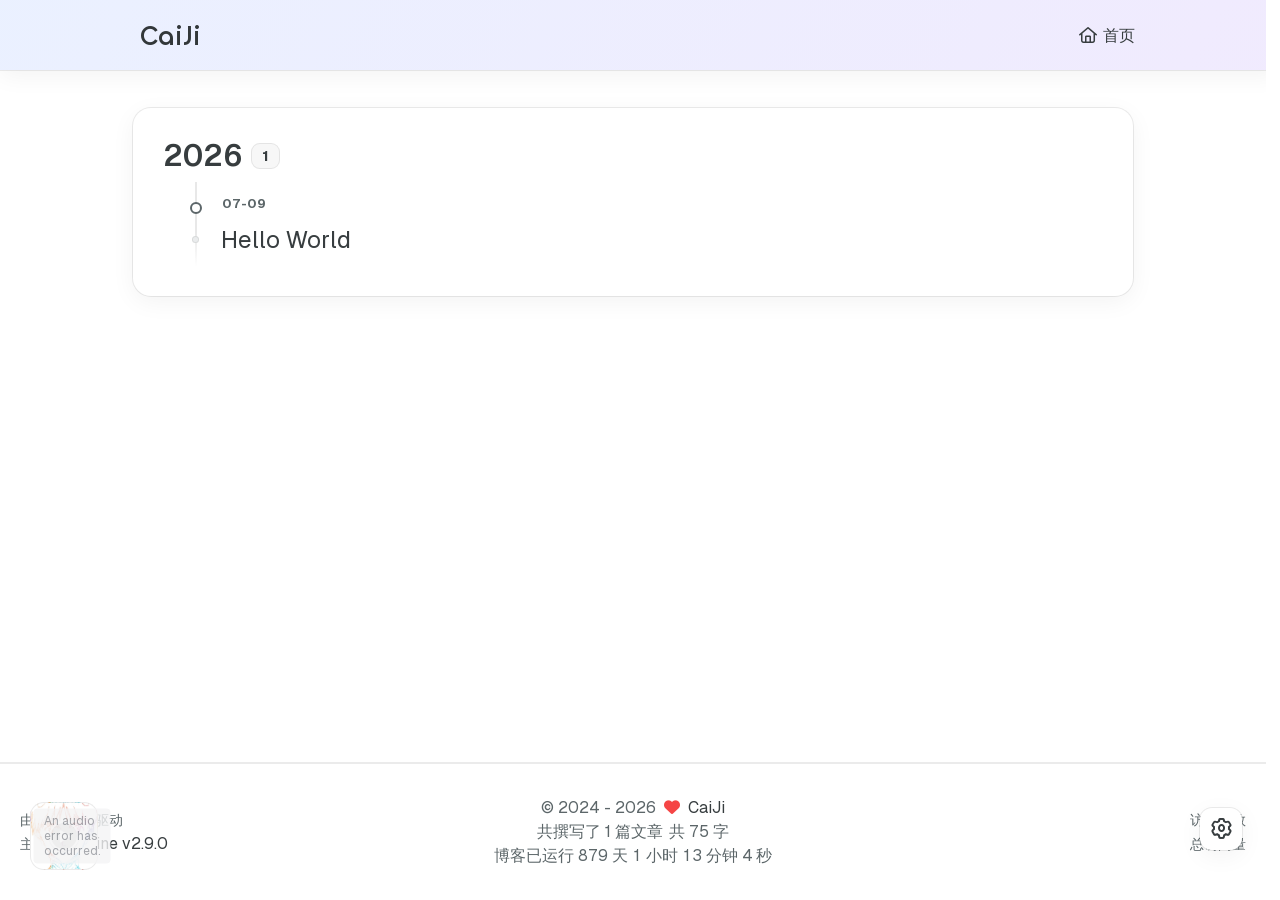
==== archives/index.html @ b753393f "Site updated: 2026-07-09 23:21:46" ====
<!DOCTYPE html>
<html lang="zh-CN">
<head>
    <meta charset="utf-8">
    <meta name="viewport" content="width=device-width, initial-scale=1">
    <meta name="keywords" content="caiji,菜鸡">
    
    
    <meta name="author" content="CaiJi">
    
    <!-- Completely eliminate flash of wrong theme -->
    <script>
        (function() {
            const THEME_KEY = "REDEFINE-THEME-STATUS";
            const DARK = "dark", LIGHT = "light";
            
            // Get preferred theme
            function getTheme() {
                try {
                    const saved = localStorage.getItem(THEME_KEY);
                    if (saved) {
                        const { isDark } = JSON.parse(saved);
                        return isDark ? DARK : LIGHT;
                    }
                } catch (e) {}
                
                return matchMedia("(prefers-color-scheme: dark)").matches ? DARK : LIGHT;
            }
            
            // Apply theme to document
            function applyTheme(theme) {
                const isDark = theme === DARK;
                const root = document.documentElement;
                
                // Set classes for compatibility
                root.classList.add(theme);
                root.classList.remove(isDark ? LIGHT : DARK);
                root.style.colorScheme = theme;
            }
            
            // Initial application
            const theme = getTheme();
            applyTheme(theme);
            
            // Listen for system preference changes
            matchMedia("(prefers-color-scheme: dark)").addEventListener("change", ({ matches }) => {
                // Only update if using system preference (no localStorage entry)
                if (!localStorage.getItem(THEME_KEY)) {
                    applyTheme(matches ? DARK : LIGHT);
                }
            });
            
            // Set body classes ASAP (before DOMContentLoaded)
            (function() {
                const addBodyClass = () => {
                    const b = document.body;
                    if (!b) return false;
                    b.classList.add(theme + "-mode");
                    return true;
                };

                // Try immediately
                if (addBodyClass()) return;

                // Observe until body exists
                const mo = new MutationObserver(() => {
                    if (addBodyClass()) mo.disconnect();
                });
                mo.observe(document.documentElement, { childList: true, subtree: true });
            })();
        })();
    </script>
    
    <!-- preconnect -->
    <link rel="preconnect" href="https://fonts.googleapis.com">
    <link rel="preconnect" href="https://fonts.gstatic.com" crossorigin>

    
    <!--- Seo Part-->
    
    <link rel="canonical" href="http://gtasu.cn/archives/"/>
    <meta name="robots" content="index,follow">
    <meta name="googlebot" content="index,follow">
    <meta name="revisit-after" content="1 days">
    
    
        
        <meta name="description" content="Hexo Theme Redefine, Redefine Your Hexo Journey.">
<meta property="og:type" content="website">
<meta property="og:title" content="CaiJi">
<meta property="og:url" content="http://gtasu.cn/archives/index.html">
<meta property="og:site_name" content="CaiJi">
<meta property="og:description" content="Hexo Theme Redefine, Redefine Your Hexo Journey.">
<meta property="og:locale" content="zh_CN">
<meta property="og:image" content="http://gtasu.cn/images/redefine-og.webp">
<meta property="article:author" content="CaiJi">
<meta property="article:tag" content="caiji,菜鸡">
<meta name="twitter:card" content="summary">
<meta name="twitter:image" content="http://gtasu.cn/images/redefine-og.webp">
    
    
    <!--- Icon Part-->
    <link rel="icon" type="image/png" href="/null" sizes="192x192">
    <link rel="apple-touch-icon" sizes="180x180" href="/null">
    <meta name="theme-color" content="#5B8CFF">
    <link rel="shortcut icon" href="/null">
    <!--- Page Info-->
    
    <title>
        
            归档 | CaiJi
        
    </title>

    
<link rel="stylesheet" href="/fonts/Chillax/chillax.css">


    <!--- Inject Part-->
    

    
<link rel="stylesheet" href="/css/style.css">


    
        
<link rel="stylesheet" href="/css/build/tailwind.css">

    

    
<link rel="stylesheet" href="/fonts/GeistMono/geist-mono.css">

    
<link rel="stylesheet" href="/fonts/Geist/geist.css">

    <!--- Font Part-->
    
    
    
    
    
    
        
<script src="/js/build/libs/anime.min.js"></script>

    

    <script id="hexo-configurations">
    window.config = {"hostname":"gtasu.cn","root":"/","language":"zh-CN","path":"search.json"};
    window.theme = {"articles":{"style":{"font_size":"16px","line_height":1.5,"image_border_radius":"14px","image_alignment":"center","image_caption":false,"link_icon":true,"delete_mask":true,"title_alignment":"left","headings_top_spacing":{"h1":"3.2rem","h2":"2.4rem","h3":"1.9rem","h4":"1.6rem","h5":"1.4rem","h6":"1.3rem"}},"word_count":{"enable":true,"count":true,"min2read":true},"author_label":{"enable":true,"auto":true,"list":["L1","L2","L3"]},"code_block":{"copy":true,"style":"mac","highlight_theme":{"light":"github","dark":"vs2015"},"font":{"enable":false,"family":null,"url":null}},"toc":{"enable":true,"max_depth":3,"number":false,"expand":true,"init_open":true},"copyright":{"enable":true,"default":"cc_by_nc_sa"},"lazyload":true,"pangu_js":false,"recommendation":{"enable":false,"title":"推荐阅读","limit":3,"mobile_limit":2,"placeholder":"/images/wallhaven-wqery6-light.webp","skip_dirs":[]}},"colors":{"primary":"#5B8CFF","secondary":"#8B5CF6","default_mode":"dark"},"global":{"fonts":{"chinese":{"enable":false,"family":null,"url":null},"english":{"enable":false,"family":null,"url":null},"title":{"enable":false,"family":null,"url":null}},"content_max_width":"1000px","sidebar_width":"210px","hover":{"shadow":true,"scale":false},"scroll_progress":{"bar":true,"percentage":true},"website_counter":{"url":"https://cn.vercount.one/js","enable":true,"site_pv":true,"site_uv":true,"post_pv":true},"single_page":true,"preloader":{"enable":true,"custom_message":"Loading the Stars..."},"side_tools":{"gear_rotation":true,"auto_expand":false},"open_graph":{"enable":true,"image":"/images/redefine-og.webp","description":"Hexo Theme Redefine, Redefine Your Hexo Journey."},"google_analytics":{"enable":false,"id":null}},"home_banner":{"enable":true,"style":"fixed","image":{"light":"/images/wallhaven-wqery6-light.webp","dark":"/images/wallhaven-wqery6-dark.webp"},"title":"CaiJi","subtitle":{"text":["梦是现实的延续，现实是梦的终结","Can you give me One Last Kiss?","我的心已被蕾塞夺走,此生或许再无悲喜","Fly me to the moon."],"hitokoto":{"enable":false,"show_author":false,"api":"https://v1.hitokoto.cn"},"typing_speed":100,"backing_speed":80,"starting_delay":500,"backing_delay":1500,"loop":true,"smart_backspace":true},"text_color":{"light":"#fff","dark":"#d1d1b6"},"text_style":{"title_size":"2.8rem","subtitle_size":"1.5rem","line_height":1.2},"custom_font":{"enable":false,"family":null,"url":null},"social_links":{"enable":true,"style":"default","links":[{"icon":"fa-brands fa-github","url":"https://github.com/Asuka53"},{"icon":"fa-brands fa-twitter","url":null},{"icon":"fa-solid fa-at","url":"you@example.com"},{"icon":"fa-brands fa-telegram","url":null},{"icon":"/images/custom-icon.svg","url":null}],"qrs":[{"icon":"fa-brands fa-weixin","qr":null},{"icon":"/images/custom-icon.svg","qr":null}]}},"plugins":{"feed":{"enable":false},"aplayer":{"enable":true,"type":"fixed","audios":[{"name":"One Last Kiss","artist":"宇多田ヒカル","url":"/music/One-Last-Kiss.flac","cover":"/music/cover.webp","lrc":null}]},"mermaid":{"enable":false,"version":"11.4.1","theme":{"light":"default","dark":"dark"}}},"version":"2.9.0","navbar":{"auto_hide":false,"color":{"left":"#5B8CFF","right":"#8B5CF6","transparency":20},"width":{"home":"1200px","pages":"1000px"},"links":{"Home":{"path":"/","icon":"fa-regular fa-house"}},"search":{"enable":false,"preload":true}},"page_templates":{"friends_column":2,"tags_style":"blur","masonry":{"batch_size":12,"initial_batch_size":24}},"home":{"sidebar":{"enable":true,"position":"left","first_item":"menu","announcement":null,"show_on_mobile":true,"links":null},"article_date_format":"auto","excerpt_length":200,"categories":{"enable":true,"limit":3},"tags":{"enable":true,"limit":3}},"footer":{"runtime":true,"icon":"<i class=\"fa-solid fa-heart fa-beat\" style=\"--fa-animation-duration: 0.5s; color: #f54545\"></i>","start":"2024/7/9 22:53:00","statistics":true,"customize":null,"icp":{"enable":false,"number":null,"url":null}},"footerStart":"2024/7/9 22:53:00","mermaid":{"style":{"light":"default","dark":"dark"}}};
    window.lang_ago = {"second":"%s 秒前","minute":"%s 分钟前","hour":"%s 小时前","day":"%s 天前","week":"%s 周前","month":"%s 个月前","year":"%s 年前"};
    window.i18n = {"search":"站内搜索您需要的内容...","toc":"目录","prev":"上一页","next":"下一页","prev_posts":"上一篇","next_posts":"下一篇","page":"第 %d 页","recent_posts":"最新文章","share":"分享","powered_by":"由 %s 驱动","theme":"主题","rss_feed":"RSS Feed","category":"分类","categories":"分类","tag":"标签","tags":"标签","post":"文章","posts":"文章","tagcloud":"标签云","comment":"评论","comments":"评论","top":"置顶","sticky":"置顶","go-back-home":"回到首页","masonry_loading":"照片加载中...","image_viewer":"图片查看器","close":"关闭","exif":{"title":"EXIF","cards":{"camera":"相机","lens":"镜头","exposure":"曝光","other":"其他"},"fields":{"make":"品牌","model":"机型","date_taken":"拍摄时间","lens_model":"镜头","focal_length":"焦距","focus_mode":"对焦模式","shutter":"快门","aperture":"光圈","iso":"感光度","exposure_program":"曝光程序","exposure_compensation":"曝光补偿","metering_mode":"测光模式","flash":"闪光灯","white_balance":"白平衡","latitude":"纬度","longitude":"经度","altitude":"海拔"},"status":{"loading":"加载中...","no_exif":"无 EXIF 信息","library_missing":"EXIF 库未加载","image_source_missing":"图片地址不可用","unavailable":"EXIF 不可用（可能被 CORS 阻止或缺少元数据）","flag_unavailable":"EXIF 不可用"}},"home":"首页","archive":"归档","archives":"归档","about":"关于","links":"链接","link":"链接","friends":"友情链接","friend":"友情链接","timeline":"时间轴","shuoshuo":"说说","bookmarks":"书签","site_uv":"访问人数","site_pv":"总访问量","read_more":"阅读全文","wordcount":"字","min2read":"分钟","changelog":"更新日志","status":"状态","runtime":"博客已运行","days":"天","hours":"小时","minutes":"分钟","seconds":"秒","optimized_by":"并由 Evan 进行优化","rights":"版权所有","site_posts":"共撰写了 %s 篇文章","site_wordcount":"共 %s 字","copyright":{"title":"标题","author":"作者","link":"链接","create_time":"创建于","update_time":"更新于","license_title":"版权声明","license_content":"本文章采用 %s 进行许可。","all_rights_reserved":"版权所有 &#169 %s，禁止转载。","public_domain":"本文为公有领域作品，可自由转载、引用。"},"ago":{"second":"%s 秒前","minute":"%s 分钟前","hour":"%s 小时前","day":"%s 天前","week":"%s 周前","month":"%s 个月前","year":"%s 年前"},"create_time":"创建","update_time":"更新","expired":"这篇文章最后更新于 %s 天前，内容可能已经过时。"};
    window.data = {"masonry":false};
  </script>
    
    <!--- Fontawesome Part-->
    
<link rel="stylesheet" href="/fontawesome/fontawesome.min.css">

    
<link rel="stylesheet" href="/fontawesome/brands.min.css">

    
<link rel="stylesheet" href="/fontawesome/solid.min.css">

    
<link rel="stylesheet" href="/fontawesome/regular.min.css">

    
    
    
    
<meta name="generator" content="Hexo 7.3.0"></head>


<body>
	<div class="progress-bar-container">
	
	<span class="scroll-progress-bar"></span>
	

	
	<span class="pjax-progress-bar"></span>
	<!--        <span class="swup-progress-icon">-->
	<!--            <i class="fa-solid fa-circle-notch fa-spin"></i>-->
	<!--        </span>-->
	
</div>

<style>
    :root {
        --preloader-background-color: #fff;
        --preloader-text-color: #000;
    }

    @media (prefers-color-scheme: dark) {
        :root {
            --preloader-background-color: #202124;
            --preloader-text-color: #fff;
        }
    }

    @media (prefers-color-scheme: light) {
        :root {
            --preloader-background-color: #fff;
            --preloader-text-color: #000;
        }
    }

    @media (max-width: 600px) {
        .ml13 {
            font-size: 2.6rem !important; /* Adjust this value as needed */
        }
    }

    .preloader {
        display: flex;
        flex-direction: column;
        gap: 1rem; /* Tailwind 'gap-4' is 1rem */
        align-items: center;
        justify-content: center;
        position: fixed;
        padding: 12px;
        top: 0;
        right: 0;
        bottom: 0;
        left: 0;
        width: 100vw;
        height: 100vh; /* 'h-screen' is 100% of the viewport height */
        background-color: var(--preloader-background-color);
        z-index: 1100; /* 'z-[1100]' sets the z-index */
        transition: opacity 0.2s ease-in-out;
    }

    .ml13 {
        font-size: 3.2rem;
        /* text-transform: uppercase; */
        color: var(--preloader-text-color);
        letter-spacing: -1px;
        font-weight: 500;
        font-family: 'Chillax-Variable', sans-serif;
        text-align: center;
    }

    .ml13 .word {
        display: inline-flex;
        flex-wrap: wrap;
        white-space: nowrap;
    }

    .ml13 .letter {
        display: inline-block;
        line-height: 1em;
    }
</style>

<div class="preloader">
    <h2 class="ml13">
        Loading the Stars...
    </h2>
    <script>
        var textWrapper = document.querySelector('.ml13');
        // Split text into words
        var words = textWrapper.textContent.trim().split(' ');

        // Clear the existing content
        textWrapper.innerHTML = '';

        // Wrap each word and its letters in spans
        words.forEach(function(word) {
            var wordSpan = document.createElement('span');
            wordSpan.classList.add('word');
            wordSpan.innerHTML = word.replace(/\S/g, "<span class='letter'>$&</span>");
            textWrapper.appendChild(wordSpan);
            textWrapper.appendChild(document.createTextNode(' ')); // Add space between words
        });

        var animation = anime.timeline({ loop: true })
            .add({
                targets: '.ml13 .letter',
                translateY: [20, 0],
                translateZ: 0,
                opacity: [0, 1],
                filter: ['blur(5px)', 'blur(0px)'],
                easing: "easeOutExpo",
                duration: 1200,
                delay: (el, i) => 300 + 20 * i,
            })
            .add({
                targets: '.ml13 .letter',
                translateY: [0, -20],
                opacity: [1, 0],
                filter: ['blur(0px)', 'blur(5px)'],
                easing: "easeInExpo",
                duration: 1000,
                delay: (el, i) => 15 * i,
                complete: function() {
                    hidePreloader();
                }
            }, '-=700');


        let themeStatus = JSON.parse(localStorage.getItem('REDEFINE-THEME-STATUS'))?.isDark;

        // If the theme status is not found in local storage, check the preferred color scheme
        if (themeStatus === undefined || themeStatus === null) {
            if (window.matchMedia && window.matchMedia('(prefers-color-scheme: dark)').matches) {
                themeStatus = 'dark';
            } else {
                themeStatus = 'light';
            }
        }

        // Now you can use the themeStatus variable in your code
        if (themeStatus) {
            document.documentElement.style.setProperty('--preloader-background-color', '#202124');
            document.documentElement.style.setProperty('--preloader-text-color', '#fff');
        } else {
            document.documentElement.style.setProperty('--preloader-background-color', '#fff');
            document.documentElement.style.setProperty('--preloader-text-color', '#000');
        }

        window.addEventListener('load', function () {
            setTimeout(hidePreloader, 5000); // Call hidePreloader after 5000 milliseconds if not already called by animation
        });

        function hidePreloader() {
            var preloader = document.querySelector('.preloader');
            preloader.style.opacity = '0';
            setTimeout(function () {
                preloader.style.display = 'none';
            }, 200);
        }
    </script>
</div>

<main class="page-container" id="swup">

	

	<div class="main-content-container flex flex-col justify-between min-h-dvh">
		<div class="main-content-header">
			<header class="navbar-container px-6 md:px-12">
    <div class="navbar-content transition-navbar ">
        <div class="left">
            
            <a class="logo-title" href="/">
                
                CaiJi
                
            </a>
        </div>

        <div class="right">
            <!-- PC -->
            <div class="desktop">
                <ul class="navbar-list">
                    
                        
                            

                            <li class="navbar-item">
                                <!-- Menu -->
                                <a class=""
                                   href="/"
                                        >
                                    <i class="fa-regular fa-house fa-fw"></i>
                                    首页
                                    
                                </a>

                                <!-- Submenu -->
                                
                            </li>
                    
                    
                </ul>
            </div>
            <!-- Mobile -->
            <div class="mobile">
                
                <div class="icon-item navbar-bar">
                    <div class="navbar-bar-middle"></div>
                </div>
            </div>
        </div>
    </div>

    <!-- Mobile sheet -->
    <div class="navbar-drawer h-dvh w-full absolute top-0 left-0 bg-background-color flex flex-col justify-between">
        <ul class="drawer-navbar-list flex flex-col px-4 justify-center items-start">
            
                
                    

                    <li class="drawer-navbar-item text-base my-1.5 flex flex-col w-full">
                        
                        <a class="py-1.5 px-2 flex flex-row items-center justify-between gap-1 hover:!text-primary active:!text-primary text-2xl font-semibold group border-b border-border-color hover:border-primary w-full "
                           href="/"
                        >
                            <span>
                                首页
                            </span>
                            
                                <i class="fa-regular fa-house fa-sm fa-fw"></i>
                            
                        </a>
                        

                        
                    </li>
            

            
            
        </ul>

        <div class="statistics flex justify-around my-2.5">
    <a class="item tag-count-item flex flex-col justify-center items-center w-20" href="/tags">
        <div class="number text-2xl sm:text-xl text-second-text-color font-semibold">0</div>
        <div class="label text-third-text-color text-sm">标签</div>
    </a>
    <a class="item tag-count-item flex flex-col justify-center items-center w-20" href="/categories">
        <div class="number text-2xl sm:text-xl text-second-text-color font-semibold">0</div>
        <div class="label text-third-text-color text-sm">分类</div>
    </a>
    <a class="item tag-count-item flex flex-col justify-center items-center w-20" href="/archives">
        <div class="number text-2xl sm:text-xl text-second-text-color font-semibold">1</div>
        <div class="label text-third-text-color text-sm">文章</div>
    </a>
</div>
    </div>

    <div class="window-mask"></div>

</header>


		</div>

		<div class="main-content-body transition-fade-up">
			

			<div class="main-content">
				<div class="archive-container shadow-none hover:shadow-none sm:shadow-redefine sm:hover:shadow-redefine-hover">
	
<div class="archive-list-container">
    
        <section class="archive-item mb-spacing-unit last:mb-0">
            <div class="archive-item-header flex flex-row items-center mb-2">
                <span class="archive-year font-semibold text-3xl mr-2">2026</span>
                <span class="archive-year-post-count text-xs md:text-sm font-bold rounded-small bg-third-background-color py-[2px] px-[10px] border border-border-color">1</span>
            </div>
            
            <ul class="article-list pl-0 md:pl-8 text-lg leading-[1.5]">
                
                    
                    
                         <!-- Close the previous LI if not the first item -->
                        <li class="article-item space-y-2 px-6 pt-10 pb-2 text-xl relative border-l-2 border-border-color" date-is='07-09'>
                    
                    <a href="/2026/07/09/hello-world/" class="block w-fit">
                        <span class="article-title my-0.5 text-2xl">Hello World</span>
                    </a>
                    
                
                </li> <!-- Ensure the last item is properly closed -->
            </ul>
        </section>
    
</div>
</div>
			</div>

			
		</div>

		<div class="main-content-footer">
			<footer class="footer mt-5 py-5 h-auto text-base text-third-text-color relative border-t-2 border-t-border-color">
    <div class="info-container py-3 text-center">
        
        <div class="text-center">
            &copy;
            
              <span>2024</span>
              -
            
            2026&nbsp;&nbsp;<i class="fa-solid fa-heart fa-beat" style="--fa-animation-duration: 0.5s; color: #f54545"></i>&nbsp;&nbsp;<a href="/">CaiJi</a>
            
                
                <p class="post-count space-x-0.5">
                    <span>
                        共撰写了 1 篇文章
                    </span>
                    
                        <span>
                            共 75 字
                        </span>
                    
                </p>
            
        </div>
        
            <script data-swup-reload-script src="https://cn.vercount.one/js"></script>
            <div class="relative text-center lg:absolute lg:right-[20px] lg:top-1/2 lg:-translate-y-1/2 lg:text-right">
                
                    <span id="busuanzi_container_site_uv" class="lg:!block">
                        <span class="text-sm">访问人数</span>
                        <span id="busuanzi_value_site_uv"></span>
                    </span>
                
                
                    <span id="busuanzi_container_site_pv" class="lg:!block">
                        <span class="text-sm">总访问量</span>
                        <span id="busuanzi_value_site_pv"></span>
                    </span>
                
            </div>
        
        <div class="relative text-center lg:absolute lg:left-[20px] lg:top-1/2 lg:-translate-y-1/2 lg:text-left">
            <span class="lg:block text-sm">由 <?xml version="1.0" encoding="utf-8"?><!DOCTYPE svg PUBLIC "-//W3C//DTD SVG 1.1//EN" "http://www.w3.org/Graphics/SVG/1.1/DTD/svg11.dtd"><svg class="relative top-[2px] inline-block align-baseline" version="1.1" id="圖層_1" xmlns="http://www.w3.org/2000/svg" xmlns:xlink="http://www.w3.org/1999/xlink" x="0px" y="0px" width="1rem" height="1rem" viewBox="0 0 512 512" enable-background="new 0 0 512 512" xml:space="preserve"><path fill="#0E83CD" d="M256.4,25.8l-200,115.5L56,371.5l199.6,114.7l200-115.5l0.4-230.2L256.4,25.8z M349,354.6l-18.4,10.7l-18.6-11V275H200v79.6l-18.4,10.7l-18.6-11v-197l18.5-10.6l18.5,10.8V237h112v-79.6l18.5-10.6l18.5,10.8V354.6z"/></svg><a target="_blank" class="text-base" href="https://hexo.io">Hexo</a> 驱动</span>
            <span class="text-sm lg:block">主题&nbsp;<a class="text-base" target="_blank" href="https://github.com/EvanNotFound/hexo-theme-redefine">Redefine v2.9.0</a></span>
        </div>
        
        
            <div>
                博客已运行 <span class="odometer" id="runtime_days" ></span> 天 <span class="odometer" id="runtime_hours"></span> 小时 <span class="odometer" id="runtime_minutes"></span> 分钟 <span class="odometer" id="runtime_seconds"></span> 秒
            </div>
        
        
            <script data-swup-reload-script>
                try {
                    function odometer_init() {
                    const elements = document.querySelectorAll('.odometer');
                    elements.forEach(el => {
                        new Odometer({
                            el,
                            format: '( ddd).dd',
                            duration: 200
                        });
                    });
                    }
                    odometer_init();
                } catch (error) {}
            </script>
        
        
        
    </div>  
</footer>
		</div>
	</div>

	

	<div class="right-side-tools-container">
		<div class="side-tools-container">
	<ul class="hidden-tools-list">
		<li class="right-bottom-tools tool-font-adjust-plus flex justify-center items-center">
			<i class="fa-regular fa-magnifying-glass-plus"></i>
		</li>

		<li class="right-bottom-tools tool-font-adjust-minus flex justify-center items-center">
			<i class="fa-regular fa-magnifying-glass-minus"></i>
		</li>

		<li class="right-bottom-tools tool-dark-light-toggle flex justify-center items-center">
			<i class="fa-regular fa-moon"></i>
		</li>

		<!-- rss -->
		

		

		<li class="right-bottom-tools tool-scroll-to-bottom flex justify-center items-center">
			<i class="fa-regular fa-arrow-down"></i>
		</li>
	</ul>

	<ul class="visible-tools-list">
		<li class="right-bottom-tools toggle-tools-list flex justify-center items-center">
			<i class="fa-regular fa-cog fa-spin"></i>
		</li>
		
		<li class="right-bottom-tools tool-scroll-to-top flex justify-center items-center">
			<i class="arrow-up fas fa-arrow-up"></i>
			<span class="percent"></span>
		</li>
		
		
	</ul>
</div>
	</div>

	<div class="image-viewer-container" role="dialog" aria-modal="true" aria-label="图片查看器">
	<button class="image-viewer-close" type="button" aria-label="关闭">
		<i class="fa-solid fa-xmark"></i>
	</button>
	<button class="image-viewer-prev" type="button" aria-label="上一页">
		<i class="fa-solid fa-chevron-left"></i>
	</button>
	<div class="image-viewer-frame">
		<img src="" alt="">
	</div>
	<div class="image-viewer-exif-panel hidden absolute left-1/2 bottom-20 -translate-x-1/2 w-[min(92vw,420px)] max-h-[60vh] overflow-hidden rounded-2xl bg-background-color-transparent-80 p-4 text-left shadow-redefine-flat backdrop-blur-md" role="dialog" aria-label="EXIF" aria-hidden="true">
		<div class="flex items-center justify-between mb-3">
			<span class="text-sm font-semibold text-first-text-color">EXIF</span>
			<button class="image-viewer-exif-close flex h-8 w-8 items-center justify-center rounded-full bg-background-color-transparent-80 text-first-text-color transition hover:bg-background-color-transparent-40" type="button" aria-label="关闭">
				<i class="fa-solid fa-xmark text-[0.65rem]"></i>
			</button>
		</div>
		<div class="image-viewer-exif-cards grid grid-cols-1 sm:grid-cols-2 gap-3 max-h-[50vh] overflow-y-auto pr-1 scrollbar-hide"></div>
		<template class="image-viewer-exif-card-template">
			<div class="rounded-lg bg-background-color-transparent-40 px-3 py-2">
				<div class="image-viewer-exif-card-header flex items-center gap-2 mb-1">
					<i class="image-viewer-exif-card-icon fa-solid fa-circle-info text-xs text-third-text-color"></i>
					<div class="image-viewer-exif-card-title text-xs font-semibold text-first-text-color"></div>
				</div>
				<div class="image-viewer-exif-card-items flex flex-col gap-1"></div>
			</div>
		</template>
	</div>
	<button class="image-viewer-exif-toggle flex items-center gap-2 hidden absolute left-1/2 bottom-6 -translate-x-1/2 rounded-full border border-border-color bg-background-color-transparent-80 px-4 py-2 text-first-text-color backdrop-blur-md transition hover:bg-background-color-transparent-40" type="button" aria-label="EXIF" aria-expanded="false">
		<i class="fa-solid fa-circle-info text-xs"></i>
		<span class="text-xs font-semibold uppercase tracking-wider">EXIF</span>
	</button>
	<button class="image-viewer-next" type="button" aria-label="下一页">
		<i class="fa-solid fa-chevron-right"></i>
	</button>
</div>


	

</main>



<script src="/js/build/libs/Swup.min.js"></script>

<script src="/js/build/libs/SwupSlideTheme.min.js"></script>

<script src="/js/build/libs/SwupScriptsPlugin.min.js"></script>

<script src="/js/build/libs/SwupProgressPlugin.min.js"></script>

<script src="/js/build/libs/SwupScrollPlugin.min.js"></script>

<script src="/js/build/libs/SwupPreloadPlugin.min.js"></script>

<script>
    window.swup = new Swup({
        plugins: [
            new SwupScriptsPlugin({
                optin: true,
            }),
            new SwupProgressPlugin(),
            new SwupScrollPlugin({
                offset: 80,
            }),
            new SwupSlideTheme({
                mainElement: ".main-content-body",
            }),
            new SwupPreloadPlugin(),
        ],
        containers: ["#swup"],
    });

    window.dispatchEvent(
        new CustomEvent("redefine:swup:ready", {
            detail: {
                swup: window.swup,
            },
        }),
    );
</script>



	
<script src="/js/build/main.js" type="module"></script>



    
<script src="/js/build/libs/odometer.min.js"></script>

    
<link rel="stylesheet" href="/assets/odometer-theme-minimal.css">







  
<script src="/js/build/libs/Typed.min.js"></script>










<script src="/js/build/libs/moment-with-locales.min.js" data-swup-reload-script=""></script>



	
	<div id="aplayer"></div>

<script src="/js/build/libs/APlayer.min.js"></script>


<script src="/js/build/plugins/aplayer.js"></script>


	
</body>

</html>
---- fonts/Chillax/chillax.css ----
/**
 * @license
 *
 * Font Family: Chillax
 * Designed by: Manushi Parikh
 * URL: https://www.fontshare.com/fonts/chillax
 * © 2023 Indian Type Foundry
 *
 * Font Style:
 * Chillax Variable(Variable font)
 *
*/


/**
* This is a variable font
* You can controll variable axes as shown below:
* font-variation-settings: 'wght' 700.0;
*
* available axes:

* 'wght' (range from 200.0 to 700.0)

*/

@font-face {
    font-family: 'Chillax-Variable';
    src:local('Chillax-Variable'),
        local('ChillaxVariable'),
        local('Chillax Variable'),
        local('Chillax'),
        url('Chillax-Variable.woff2') format('woff2'),
        url('Chillax-Variable.woff') format('woff'),
        url('Chillax-Variable.ttf') format('truetype');
    font-weight: 200 700;
    font-display: swap;
    font-style: normal;
}
---- css/style.css ----
.title-hover-animation {
  display: inline-block;
  position: relative;
  border-bottom: none;
  line-height: 1.3;
  vertical-align: top;
  color: var(--second-text-color);
}
.title-hover-animation::before {
  content: '';
  position: absolute;
  width: 100%;
  height: 2px;
  bottom: -4px;
  left: 0;
  background-color: var(--second-text-color);
  visibility: hidden;
  transform: scaleX(0);
  transition-property: color, background, box-shadow, border-color, visibility, transform;
  transition-delay: 0s, 0s, 0s, 0s, 0s, 0s;
  transition-duration: 0.2s, 0.2s, 0.2s, 0.2s, 0.2s, 0.2s;
  transition-timing-function: ease, ease, ease, ease, ease-in-out, ease-in-out;
}
@-moz-keyframes fade-in-down {
  0% {
    opacity: 0;
    transform: translateY(-50px);
  }
  100% {
    opacity: 1;
    transform: translateY(0);
  }
}
@-webkit-keyframes fade-in-down {
  0% {
    opacity: 0;
    transform: translateY(-50px);
  }
  100% {
    opacity: 1;
    transform: translateY(0);
  }
}
@-o-keyframes fade-in-down {
  0% {
    opacity: 0;
    transform: translateY(-50px);
  }
  100% {
    opacity: 1;
    transform: translateY(0);
  }
}
@keyframes fade-in-down {
  0% {
    opacity: 0;
    transform: translateY(-50px);
  }
  100% {
    opacity: 1;
    transform: translateY(0);
  }
}
@-moz-keyframes icon-animate {
  0%, 100% {
    transform: scale(1);
  }
  10%, 30% {
    transform: scale(0.88);
  }
  20%, 40%, 60%, 80% {
    transform: scale(1.08);
  }
  50%, 70% {
    transform: scale(1.08);
  }
}
@-webkit-keyframes icon-animate {
  0%, 100% {
    transform: scale(1);
  }
  10%, 30% {
    transform: scale(0.88);
  }
  20%, 40%, 60%, 80% {
    transform: scale(1.08);
  }
  50%, 70% {
    transform: scale(1.08);
  }
}
@-o-keyframes icon-animate {
  0%, 100% {
    transform: scale(1);
  }
  10%, 30% {
    transform: scale(0.88);
  }
  20%, 40%, 60%, 80% {
    transform: scale(1.08);
  }
  50%, 70% {
    transform: scale(1.08);
  }
}
@keyframes icon-animate {
  0%, 100% {
    transform: scale(1);
  }
  10%, 30% {
    transform: scale(0.88);
  }
  20%, 40%, 60%, 80% {
    transform: scale(1.08);
  }
  50%, 70% {
    transform: scale(1.08);
  }
}
:root {
  --background-color: #202124;
  --background-color-transparent: rgba(32,33,36,0.4);
  --background-color-transparent-15: rgba(32,33,36,0.15);
  --background-color-transparent-40: rgba(32,33,36,0.4);
  --background-color-transparent-80: rgba(32,33,36,0.8);
  --second-background-color: #242529;
  --third-background-color: #292b2f;
  --third-background-color-transparent: rgba(32,33,36,0.6);
  --primary-color: #5b8cff;
  --first-text-color: #d2d2d7;
  --second-text-color: #cbcbd1;
  --third-text-color: #9595a2;
  --fourth-text-color: #36363e;
  --default-text-color: #bebec6;
  --invert-text-color: #373d3f;
  --border-color: rgba(255,255,255,0.08);
  --selection-color: #6b98ff;
  --shadow-color-1: rgba(255,255,255,0.08);
  --shadow-color-2: rgba(255,255,255,0.05);
  --shadow-hover-color: rgba(69,69,69,0.28);
  --scrollbar-color: #898989;
  --scrollbar-color-hover: #a1a1a1;
  --scroll-bar-bg-color: #2a2c30;
  --link-color: #c5c5cc;
  --copyright-info-color: #a30029;
  --avatar-background-color: #005cb8;
  --pjax-progress-bar-color: linear-gradient(45deg, #ea404a, #ea722f, #e9a71f, #67e559, #18ecec, #1b85f1, #ee1dee);
  --archive-timeline-last-child-color: linear-gradient(to bottom, #323232 60%, rgba(255,255,255,0) 100%) 1 100%;
  --note-blue-title-bg: #1e3e46;
  --note-red-title-bg: #4e1e1e;
  --note-cyan-title-bg: #1e4e4e;
  --note-green-title-bg: #1e4e1e;
  --note-yellow-title-bg: #4e4e1e;
  --note-gray-title-bg: #4e4e4e;
  --note-type-title-bg: #4e3a1e;
  --note-black-title-bg: #1e1e1e;
  --note-purple-title-bg: #4e1e4e;
  --home-banner-text-color: #d1d1b6;
  --home-banner-icons-container-border-color: rgba(197,197,197,0.35);
  --home-banner-icons-container-background-color: rgba(197,197,197,0.3);
  --redefine-box-shadow: var(--shadow-color-2) 0px 6px 24px 0px, var(--shadow-color-1) 0px 0px 0px 1px;
  --redefine-box-shadow-hover: var(--shadow-color-2) 0px 6px 24px 0px, var(--shadow-color-1) 0px 0px 0px 1px, var(--shadow-color-1) 0px 0px 0px 1px inset;
  --redefine-box-shadow-flat: var(--shadow-color-2) 0px 1px 4px 0px, var(--shadow-color-1) 0px 0px 0px 1px;
  --redefine-box-shadow-flat-hover: var(--shadow-color-2) 0px 1px 4px 0px, var(--shadow-color-1) 0px 0px 0px 1px, var(--shadow-color-1) 0px 0px 0px 1px inset;
  --mermaid-theme: $dark-mermaid-theme;
}
.light {
  --background-color: #fff;
  --background-color-transparent: rgba(255,255,255,0.6);
  --background-color-transparent-15: rgba(255,255,255,0.15);
  --background-color-transparent-40: rgba(255,255,255,0.4);
  --background-color-transparent-80: rgba(255,255,255,0.8);
  --second-background-color: #fafafa;
  --third-background-color: #f7f7f7;
  --third-background-color-transparent: rgba(241,241,241,0.6);
  --primary-color: #5b8cff;
  --first-text-color: #323739;
  --second-text-color: #343a3c;
  --third-text-color: #5c6669;
  --fourth-text-color: #eaeced;
  --default-text-color: #373d3f;
  --invert-text-color: #bebec6;
  --border-color: rgba(0,0,0,0.08);
  --selection-color: #6b98ff;
  --shadow-color-1: rgba(0,0,0,0.08);
  --shadow-color-2: rgba(0,0,0,0.05);
  --shadow-hover-color: rgba(0,0,0,0.28);
  --scrollbar-color: #c1c1c1;
  --scrollbar-color-hover: #a1a1a1;
  --scroll-bar-bg-color: #fafafa;
  --link-color: #323739;
  --copyright-info-color: #c03;
  --avatar-background-color: #06c;
  --pjax-progress-bar-color: linear-gradient(45deg, #f10006, #ef5b00, #e59c01, #19ca05, #00cab5, #0264c8, #c303c3);
  --archive-timeline-last-child-color: linear-gradient(to bottom, #e8e8e8 60%, rgba(0,0,0,0) 100%) 1 100%;
  --note-blue-title-bg: #d6f7fb;
  --note-red-title-bg: #fde9e9;
  --note-cyan-title-bg: #e9fdf9;
  --note-green-title-bg: #e9fde9;
  --note-yellow-title-bg: #fdf9e9;
  --note-gray-title-bg: #f9f9f9;
  --note-type-title-bg: #fdf3e9;
  --note-black-title-bg: #e9e9e9;
  --note-purple-title-bg: #f9e9fd;
  --home-banner-text-color: #fff;
  --home-banner-icons-container-border-color: rgba(255,255,255,0.35);
  --home-banner-icons-container-background-color: rgba(255,255,255,0.3);
  --redefine-box-shadow: var(--shadow-color-2) 0px 6px 24px 0px, var(--shadow-color-1) 0px 0px 0px 1px;
  --redefine-box-shadow-hover: var(--shadow-color-2) 0px 6px 24px 0px, var(--shadow-color-1) 0px 0px 0px 1px, var(--shadow-color-1) 0px 0px 0px 1px inset;
  --redefine-box-shadow-flat: var(--shadow-color-2) 0px 1px 4px 0px, var(--shadow-color-1) 0px 0px 0px 1px;
  --redefine-box-shadow-flat-hover: var(--shadow-color-2) 0px 1px 4px 0px, var(--shadow-color-1) 0px 0px 0px 1px, var(--shadow-color-1) 0px 0px 0px 1px inset;
  --mermaid-theme: $mermaid-theme;
}
.dark {
  --background-color: #202124;
  --background-color-transparent: rgba(32,33,36,0.4);
  --background-color-transparent-15: rgba(32,33,36,0.15);
  --background-color-transparent-40: rgba(32,33,36,0.4);
  --background-color-transparent-80: rgba(32,33,36,0.8);
  --second-background-color: #242529;
  --third-background-color: #292b2f;
  --third-background-color-transparent: rgba(32,33,36,0.6);
  --primary-color: #5b8cff;
  --first-text-color: #d2d2d7;
  --second-text-color: #cbcbd1;
  --third-text-color: #9595a2;
  --fourth-text-color: #36363e;
  --default-text-color: #bebec6;
  --invert-text-color: #373d3f;
  --border-color: rgba(255,255,255,0.08);
  --selection-color: #6b98ff;
  --shadow-color-1: rgba(255,255,255,0.08);
  --shadow-color-2: rgba(255,255,255,0.05);
  --shadow-hover-color: rgba(69,69,69,0.28);
  --scrollbar-color: #898989;
  --scrollbar-color-hover: #a1a1a1;
  --scroll-bar-bg-color: #2a2c30;
  --link-color: #c5c5cc;
  --copyright-info-color: #a30029;
  --avatar-background-color: #005cb8;
  --pjax-progress-bar-color: linear-gradient(45deg, #ea404a, #ea722f, #e9a71f, #67e559, #18ecec, #1b85f1, #ee1dee);
  --archive-timeline-last-child-color: linear-gradient(to bottom, #323232 60%, rgba(255,255,255,0) 100%) 1 100%;
  --note-blue-title-bg: #1e3e46;
  --note-red-title-bg: #4e1e1e;
  --note-cyan-title-bg: #1e4e4e;
  --note-green-title-bg: #1e4e1e;
  --note-yellow-title-bg: #4e4e1e;
  --note-gray-title-bg: #4e4e4e;
  --note-type-title-bg: #4e3a1e;
  --note-black-title-bg: #1e1e1e;
  --note-purple-title-bg: #4e1e4e;
  --home-banner-text-color: #d1d1b6;
  --home-banner-icons-container-border-color: rgba(197,197,197,0.35);
  --home-banner-icons-container-background-color: rgba(197,197,197,0.3);
  --redefine-box-shadow: var(--shadow-color-2) 0px 6px 24px 0px, var(--shadow-color-1) 0px 0px 0px 1px;
  --redefine-box-shadow-hover: var(--shadow-color-2) 0px 6px 24px 0px, var(--shadow-color-1) 0px 0px 0px 1px, var(--shadow-color-1) 0px 0px 0px 1px inset;
  --redefine-box-shadow-flat: var(--shadow-color-2) 0px 1px 4px 0px, var(--shadow-color-1) 0px 0px 0px 1px;
  --redefine-box-shadow-flat-hover: var(--shadow-color-2) 0px 1px 4px 0px, var(--shadow-color-1) 0px 0px 0px 1px, var(--shadow-color-1) 0px 0px 0px 1px inset;
  --mermaid-theme: $dark-mermaid-theme;
}
.redefine-box-shadow {
  box-shadow: var(--redefine-box-shadow);
}
.redefine-box-shadow-flat {
  box-shadow: var(--redefine-box-shadow-flat);
}
@media (min-width: 640px) {
  .redefine-box-shadow:hover {
    box-shadow: var(--redefine-box-shadow-hover);
  }
  .redefine-box-shadow-flat:hover {
    box-shadow: var(--redefine-box-shadow);
  }
}
.ellipsis {
  overflow: hidden;
  text-overflow: ellipsis;
  white-space: nowrap;
  width: 100%;
}
* {
  transition-property: color, background, box-shadow, border-color;
  transition-delay: 0s, 0s, 0s, 0s;
  transition-duration: 0.2s, 0.2s, 0.2s, 0.2s;
  transition-timing-function: ease, ease, ease, ease;
}
html,
body {
  position: relative;
  width: 100%;
  height: 100%;
  margin: 0;
  padding: 0;
  color: var(--default-text-color);
  background: var(--background-color);
  font-family: Geist Variable, Noto Sans SC, -apple-system, system-ui, Segoe UI, Roboto, Ubuntu, Cantarell, Noto Sans, sans-serif, BlinkMacSystemFont, Helvetica Neue, PingFang SC, Hiragino Sans GB, Microsoft YaHei, Arial;
  font-weight: 400;
  font-size: 16px;
  line-height: 1.5;
  scrollbar-gutter: stable;
  --navbar-height: 70px;
}
html::-webkit-scrollbar,
body::-webkit-scrollbar {
  width: 14px;
  height: 8px;
  transition: all 0.2s ease;
  display: block;
}
html::-webkit-scrollbar-thumb,
body::-webkit-scrollbar-thumb {
  background: var(--scrollbar-color);
  border-radius: 18px;
  background-clip: content-box;
  border: 3px solid transparent;
}
html::-webkit-scrollbar-track,
body::-webkit-scrollbar-track {
  background-color: var(--scroll-bar-bg-color);
  border: 1px solid var(--shadow-color-1);
}
html::-webkit-scrollbar-thumb:hover,
body::-webkit-scrollbar-thumb:hover {
  background: var(--scrollbar-color-hover);
  border-radius: 18px;
  background-clip: content-box;
  border: 3px solid transparent;
}
@media (max-width: 768px) {
  html,
  body {
    font-size: 15.36px;
    line-height: 1.44;
  }
}
@media (max-width: 640px) {
  html,
  body {
    font-size: 14.4px;
    line-height: 1.35;
  }
}
html .navbar-shrink,
body .navbar-shrink {
  --navbar-height: 50.4px;
}
::selection {
  background: var(--selection-color);
  color: #fff;
}
img[lazyload] {
  padding: 10px;
  margin: 20px auto !important;
  cursor: not-allowed;
  pointer-events: none;
}
.btn {
  display: inline-block;
  position: relative;
  text-align: center;
  cursor: pointer;
  white-space: nowrap;
  padding: 8px 16px;
  background-color: var(--second-background-color) !important;
  border-radius: 14px !important;
  padding: 12px 16px !important;
  text-decoration: none !important;
  padding: 0;
  border-radius: 18px;
  box-sizing: border-box;
  background: var(--background-color);
  margin-bottom: 1rem;
  box-shadow: var(--redefine-box-shadow);
  box-shadow: var(--redefine-box-shadow-flat) !important;
  user-select: none;
  -moz-user-select: none;
  -webkit-user-select: none;
  -ms-user-select: none;
  box-shadow: var(--redefine-box-shadow);
  transition-property: color, background, box-shadow, border-color, transform;
  transition-delay: 0s, 0s, 0s, 0s, 0s;
  transition-duration: 0.2s, 0.2s, 0.2s, 0.2s, 0.2s;
  transition-timing-function: ease, ease, ease, ease, linear;
}
@media (max-width: 768px) {
  .btn {
    margin-bottom: 0.8rem;
  }
}
@media (max-width: 640px) {
  .btn {
    margin-bottom: 0.6rem;
  }
}
.btn:hover {
  box-shadow: var(--redefine-box-shadow-hover);
}
@media (max-width: 768px) {
  .btn {
    padding: -4;
    border-radius: 18px;
  }
}
@media (max-width: 640px) {
  .btn {
    padding: -8;
    border-radius: 18px;
  }
}
.btn:hover {
  box-shadow: var(--redefine-box-shadow-hover);
}
.btn:hover,
.btn:focus {
  color: var(--primary-color);
  background-color: var(--background-color) !important;
  box-shadow: var(--redefine-box-shadow) !important;
}
.btn:active {
  box-shadow: var(--redefine-box-shadow-flat) !important;
  transform: scale(0.95);
  transition: transform 0.1s ease;
  background-color: var(--third-background-color) !important;
}
.clear {
  clear: both;
}
.markdown-body {
  font-family: 'Geist Variable', -apple-system, BlinkMacSystemFont, 'PingFang SC', 'Microsoft YaHei', 'Heiti SC', 'WenQuanYi Micro Hei', sans-serif, sans-serif;
  font-size: 16px;
}
.markdown-body blockquote:not(.not-markdown) {
  box-sizing: border-box;
  margin: 20px 0;
  color: var(--default-text-color);
  background: var(--third-background-color);
  padding: 0 1rem 0 0.5rem;
  border-radius: 0 14px 14px 0;
  position: relative;
  border-left: 5px solid var(--default-text-color);
}
.markdown-body blockquote:not(.not-markdown) p,
.markdown-body blockquote:not(.not-markdown) ul,
.markdown-body blockquote:not(.not-markdown) ol {
  padding: 5px 5px 5px 10px;
}
.markdown-body p:not(.not-markdown) {
  line-height: 1.5;
  color: var(--default-text-color);
  font-weight: 400;
  margin-bottom: 1rem;
  margin-top: 0;
}
.markdown-body a:not(.not-markdown) {
  position: relative;
  outline: 0;
  text-decoration: underline;
  overflow-wrap: break-word;
  cursor: pointer;
  box-sizing: border-box;
  padding-bottom: 2px;
  text-underline-offset: 2px;
  text-decoration-color: var(--fourth-text-color);
  transition: text-decoration-color 0.2s ease;
}
.markdown-body a:not(.not-markdown).link {
  padding-right: 0.1em;
}
.markdown-body a:not(.not-markdown) .fas,
.markdown-body a:not(.not-markdown) .far,
.markdown-body a:not(.not-markdown) fab {
  margin: 0 2px 0 6px;
  position: relative;
  color: var(--third-text-color);
  font-size: 0.88rem;
}
.markdown-body a:not(.not-markdown) .link-icon {
  transition: transform 0.2s ease;
}
.markdown-body a:not(.not-markdown):hover,
.markdown-body a:not(.not-markdown):focus {
  text-decoration: underline !important;
  text-decoration-color: var(--primary-color) !important;
}
.markdown-body a:not(.not-markdown):hover .link-icon,
.markdown-body a:not(.not-markdown):focus .link-icon {
  transform: translate(0.1em, -0.1em);
}
.markdown-body a:not(.not-markdown):hover::after,
.markdown-body a:not(.not-markdown):focus::after {
  background: var(--primary-color);
  text-decoration: underline;
}
.markdown-body strong:not(.not-markdown) {
  color: var(--default-text-color);
}
.markdown-body hr:not(.not-markdown) {
  margin: 2rem 0;
  border: 0;
  border-top: 2px solid var(--shadow-color-1);
}
.markdown-body em:not(.not-markdown) {
  color: var(--default-text-color);
}
.markdown-body ul:not(.not-markdown) > li,
.markdown-body ol:not(.not-markdown) > li {
  margin-left: 20px;
  line-height: 2rem;
}
.markdown-body ul:not(.not-markdown) {
  margin-bottom: 1.2rem;
}
.markdown-body ul:not(.not-markdown) li {
  list-style: disc;
}
.markdown-body ul:not(.not-markdown) li ul li {
  list-style: circle;
}
.markdown-body ul:not(.not-markdown) li ul li ul li {
  list-style: square;
}
.markdown-body ol:not(.not-markdown) {
  margin-bottom: 1.2rem;
}
.markdown-body ol:not(.not-markdown) li {
  list-style: decimal;
}
.markdown-body ol:not(.not-markdown) li ul li {
  list-style: disc;
}
.markdown-body ol:not(.not-markdown) li ul ul li {
  list-style: circle;
}
.markdown-body ol:not(.not-markdown) li ol li {
  list-style: upper-alpha;
}
.markdown-body ol:not(.not-markdown) li ol li ol li {
  list-style: upper-roman;
}
.markdown-body li:not(.not-markdown) {
  color: var(--default-text-color);
}
.markdown-body h1:not(.not-markdown),
.markdown-body h2:not(.not-markdown),
.markdown-body h3:not(.not-markdown),
.markdown-body h4:not(.not-markdown),
.markdown-body h5:not(.not-markdown),
.markdown-body h6:not(.not-markdown),
.markdown-body .h1:not(.not-markdown),
.markdown-body .h2:not(.not-markdown),
.markdown-body .h3:not(.not-markdown),
.markdown-body .h4:not(.not-markdown),
.markdown-body .h5:not(.not-markdown),
.markdown-body .h6:not(.not-markdown) {
  font-family: 'Geist Variable', -apple-system, BlinkMacSystemFont, 'PingFang SC', 'Microsoft YaHei', 'Heiti SC', 'WenQuanYi Micro Hei', sans-serif, sans-serif;
  color: var(--second-text-color);
  line-height: 1.5;
}
@media (max-width: 768px) {
  .markdown-body h1:not(.not-markdown),
  .markdown-body h2:not(.not-markdown),
  .markdown-body h3:not(.not-markdown),
  .markdown-body h4:not(.not-markdown),
  .markdown-body h5:not(.not-markdown),
  .markdown-body h6:not(.not-markdown),
  .markdown-body .h1:not(.not-markdown),
  .markdown-body .h2:not(.not-markdown),
  .markdown-body .h3:not(.not-markdown),
  .markdown-body .h4:not(.not-markdown),
  .markdown-body .h5:not(.not-markdown),
  .markdown-body .h6:not(.not-markdown) {
    line-height: 1.44;
  }
}
.markdown-body h1:not(.not-markdown),
.markdown-body .h1:not(.not-markdown) {
  font-size: 3.2rem;
  font-weight: 650;
  border-bottom: solid 2px var(--fourth-text-color);
  margin-top: 3.2rem;
  margin-bottom: 1rem;
  letter-spacing: -0.025em;
  line-height: 1.2;
}
@media (max-width: 768px) {
  .markdown-body h1:not(.not-markdown),
  .markdown-body .h1:not(.not-markdown) {
    font-size: 1.7rem;
    line-height: 1.2;
  }
}
.markdown-body h2:not(.not-markdown),
.markdown-body .h2:not(.not-markdown) {
  font-size: 2.5rem;
  font-weight: 650;
  padding: 3px 0;
  border-bottom: solid 2px var(--fourth-text-color);
  margin-top: 2.4rem;
  margin-bottom: 1rem;
  letter-spacing: -0.025em;
  line-height: 1.1;
}
@media (max-width: 768px) {
  .markdown-body h2:not(.not-markdown),
  .markdown-body .h2:not(.not-markdown) {
    font-size: 1.6rem;
    line-height: 1.1;
  }
}
.markdown-body h3:not(.not-markdown),
.markdown-body .h3:not(.not-markdown) {
  font-size: 1.8rem;
  font-weight: 600;
  margin-top: 1.9rem;
  margin-bottom: 0.75rem;
  letter-spacing: -0.025em;
  line-height: 1.3;
}
@media (max-width: 768px) {
  .markdown-body h3:not(.not-markdown),
  .markdown-body .h3:not(.not-markdown) {
    font-size: 1.5rem;
    line-height: 1.2;
  }
}
.markdown-body h4:not(.not-markdown),
.markdown-body .h4:not(.not-markdown) {
  font-size: 1.5rem;
  font-weight: 600;
  margin-top: 1.6rem;
  margin-bottom: 0.75rem;
  line-height: 1.4;
}
@media (max-width: 768px) {
  .markdown-body h4:not(.not-markdown),
  .markdown-body .h4:not(.not-markdown) {
    font-size: 1.4rem;
    line-height: 1.3;
  }
}
.markdown-body h5:not(.not-markdown),
.markdown-body .h5:not(.not-markdown) {
  font-size: 1.28rem;
  font-weight: 600;
  margin-top: 1.4rem;
  margin-bottom: 0.5rem;
  line-height: 1.3;
}
@media (max-width: 768px) {
  .markdown-body h5:not(.not-markdown),
  .markdown-body .h5:not(.not-markdown) {
    font-size: 1.18rem;
    line-height: 1.2;
  }
}
.markdown-body h6:not(.not-markdown),
.markdown-body .h6:not(.not-markdown) {
  font-size: 1.2rem;
  font-weight: 600;
  margin-top: 1.3rem;
  margin-bottom: 0.5rem;
  line-height: 1.2;
}
@media (max-width: 768px) {
  .markdown-body h6:not(.not-markdown),
  .markdown-body .h6:not(.not-markdown) {
    font-size: 1.1rem;
    line-height: 1.1;
  }
}
.markdown-body img:not(.not-markdown) {
  box-sizing: border-box;
  border-radius: 14px;
  max-width: 100%;
  cursor: zoom-in;
  display: block;
  transition-property: color, background, box-shadow, border-color, padding, margin;
  transition-delay: 0s, 0s, 0s, 0s, 0s, 0s;
  transition-duration: 0.2s, 0.2s, 0.2s, 0.2s, 0.2s, 0.2s;
  transition-timing-function: ease, ease, ease, ease, linear, linear;
  margin: 1rem auto 1rem;
}
.markdown-body del.mask:not(.not-markdown) {
  text-decoration: none !important;
  transition: 0.2s cubic-bezier(0.25, 0.46, 0.45, 0.94) color, 0.2s cubic-bezier(0.25, 0.46, 0.45, 0.94) background;
}
.markdown-body del.mask:not(.not-markdown) * {
  transition: 0.35s cubic-bezier(0.25, 0.46, 0.45, 0.94) opacity;
}
.markdown-body del.mask:not(.not-markdown):not(:hover) {
  color: transparent !important;
  background: #000 !important;
}
.markdown-body del.mask:not(.not-markdown):not(:hover) * {
  opacity: 0 !important;
}
.markdown-body del.mask:not(.not-markdown):not(:hover),
.markdown-body del.mask:not(.not-markdown):not(:hover) * {
  border: none !important;
}
.markdown-body > table:not(.not-markdown),
.markdown-body .tab-pane > table:not(.not-markdown) {
  border-spacing: 0;
  border-collapse: collapse;
  width: 100%;
  overflow: auto;
  margin-bottom: 1.2rem;
  margin-top: 1rem;
  box-shadow: var(--redefine-box-shadow-flat);
  border-radius: 14px;
}
.markdown-body > table:not(.not-markdown) thead th,
.markdown-body .tab-pane > table:not(.not-markdown) thead th {
  border-bottom: 1px solid var(--shadow-color-1);
  background-color: var(--third-background-color) !important;
}
.markdown-body > table:not(.not-markdown) thead th:first-child,
.markdown-body .tab-pane > table:not(.not-markdown) thead th:first-child {
  border-top-left-radius: 14px;
}
.markdown-body > table:not(.not-markdown) thead th:last-child,
.markdown-body .tab-pane > table:not(.not-markdown) thead th:last-child {
  border-top-right-radius: 14px;
}
.markdown-body > table:not(.not-markdown) tbody tr:last-child td:first-child,
.markdown-body .tab-pane > table:not(.not-markdown) tbody tr:last-child td:first-child {
  border-bottom-left-radius: 14px;
}
.markdown-body > table:not(.not-markdown) tbody tr:last-child td:last-child,
.markdown-body .tab-pane > table:not(.not-markdown) tbody tr:last-child td:last-child {
  border-bottom-right-radius: 14px;
}
.markdown-body > table:not(.not-markdown) td,
.markdown-body .tab-pane > table:not(.not-markdown) td,
.markdown-body > table:not(.not-markdown) th,
.markdown-body .tab-pane > table:not(.not-markdown) th {
  padding: 8px 16px;
  border-left: 1px solid var(--shadow-color-1);
}
.markdown-body > table:not(.not-markdown) td:first-child,
.markdown-body .tab-pane > table:not(.not-markdown) td:first-child,
.markdown-body > table:not(.not-markdown) th:first-child,
.markdown-body .tab-pane > table:not(.not-markdown) th:first-child {
  border-left: none;
}
.markdown-body > table:not(.not-markdown) tr,
.markdown-body .tab-pane > table:not(.not-markdown) tr {
  background-color: var(--background-color);
}
.markdown-body > table:not(.not-markdown) tr:nth-child(2n),
.markdown-body .tab-pane > table:not(.not-markdown) tr:nth-child(2n) {
  background-color: var(--second-background-color);
}
.markdown-body mjx-container:not(.not-markdown) {
  display: inline;
  overflow-x: auto;
  white-space: nowrap;
  margin: 0 0.2rem;
}
.markdown-body mjx-container:not(.not-markdown):hover::-webkit-scrollbar-thumb {
  border: 3px solid rgba(183,183,183,0.3);
}
.markdown-body mjx-container:not(.not-markdown)::-webkit-scrollbar {
  width: 6px;
  height: 6px;
  transition: all 0.2s ease;
  display: block;
}
.markdown-body mjx-container:not(.not-markdown)::-webkit-scrollbar-track {
  background: transparent;
  border: none;
}
.markdown-body mjx-container:not(.not-markdown)::-webkit-scrollbar-thumb {
  border-radius: 20px;
  border: 3px solid rgba(183,183,183,0);
  transition: all 0.2s ease;
}
.markdown-body mjx-container:not(.not-markdown) svg {
  display: inline-block /* Allow content to be centered properly */;
}
.markdown-body mjx-container[display="true"]:not(.not-markdown) {
  display: block;
  justify-content: center;
  vertical-align: baseline;
  overflow-x: auto;
  text-align: center;
  white-space: nowrap;
  scrollbar-width: thin;
  padding-bottom: 8px;
}
.markdown-body mjx-container[display="true"]:not(.not-markdown):hover::-webkit-scrollbar-thumb {
  border: 3px solid rgba(183,183,183,0.3);
}
.markdown-body mjx-container[display="true"]:not(.not-markdown)::-webkit-scrollbar {
  width: 6px;
  height: 6px;
  transition: all 0.2s ease;
  display: block;
}
.markdown-body mjx-container[display="true"]:not(.not-markdown)::-webkit-scrollbar-track {
  background: transparent;
  border: none;
}
.markdown-body mjx-container[display="true"]:not(.not-markdown)::-webkit-scrollbar-thumb {
  border-radius: 20px;
  border: 3px solid rgba(183,183,183,0);
  transition: all 0.2s ease;
}
.markdown-body mjx-container[display="true"]:not(.not-markdown) svg {
  display: inline-block;
}
:root {
  --inline-code-foreground: #24292e;
  --inline-code-background: #f1f1f1;
  --highlight-background: #fdfdfd;
  --highlight-foreground: #24292e;
  --highlight-keyword: #d73a49;
  --highlight-link: #d73a49 /* Following the pattern, link should have the same color as keyword */;
  --highlight-built-in: #e36209;
  --highlight-number: #005cc5;
  --highlight-string: #032f62;
  --highlight-regexp: #032f62;
  --highlight-subst: #24292e;
  --highlight-comment: #6a737d;
  --highlight-doctag: #d73a49;
  --highlight-meta: #005cc5 /* Mapped based on the pattern for constant */;
  --highlight-variable: #005cc5;
  --highlight-attr: #005cc5;
  --highlight-section: #005cc5;
  --highlight-bullet: #735c0f;
  --highlight-addition: #22863a;
  --highlight-deletion: #b31d28;
}
@media (prefers-color-scheme: light) {
  :root {
    --inline-code-foreground: #24292e;
    --inline-code-background: #f1f1f1;
    --highlight-background: #fdfdfd;
    --highlight-foreground: #24292e;
    --highlight-keyword: #d73a49;
    --highlight-link: #d73a49 /* Following the pattern, link should have the same color as keyword */;
    --highlight-built-in: #e36209;
    --highlight-number: #005cc5;
    --highlight-string: #032f62;
    --highlight-regexp: #032f62;
    --highlight-subst: #24292e;
    --highlight-comment: #6a737d;
    --highlight-doctag: #d73a49;
    --highlight-meta: #005cc5 /* Mapped based on the pattern for constant */;
    --highlight-variable: #005cc5;
    --highlight-attr: #005cc5;
    --highlight-section: #005cc5;
    --highlight-bullet: #735c0f;
    --highlight-addition: #22863a;
    --highlight-deletion: #b31d28;
  }
}
@media (prefers-color-scheme: dark) {
  :root {
    --inline-code-foreground: #c9d1d9;
    --inline-code-background: #313131;
    --highlight-background: #1e1e1e;
    --highlight-foreground: #dcdcdc;
    --highlight-keyword: #569cd6;
    --highlight-link: #569cd6;
    --highlight-built-in: #4ec9b0;
    --highlight-number: #b8d7a3;
    --highlight-string: #d69d85;
    --highlight-regexp: #9a5334;
    --highlight-subst: #dcdcdc;
    --highlight-comment: #57a64a;
    --highlight-doctag: #608b4e;
    --highlight-meta: #9b9b9b;
    --highlight-variable: #bd63c5;
    --highlight-attr: #9cdcfe;
    --highlight-section: #ffd700;
    --highlight-bullet: #d7ba7d;
    --highlight-addition: #144212;
    --highlight-deletion: #600;
  }
}
.light-mode {
  --inline-code-foreground: #24292e;
  --inline-code-background: #f1f1f1;
  --highlight-background: #fdfdfd;
  --highlight-foreground: #24292e;
  --highlight-keyword: #d73a49;
  --highlight-link: #d73a49 /* Following the pattern, link should have the same color as keyword */;
  --highlight-built-in: #e36209;
  --highlight-number: #005cc5;
  --highlight-string: #032f62;
  --highlight-regexp: #032f62;
  --highlight-subst: #24292e;
  --highlight-comment: #6a737d;
  --highlight-doctag: #d73a49;
  --highlight-meta: #005cc5 /* Mapped based on the pattern for constant */;
  --highlight-variable: #005cc5;
  --highlight-attr: #005cc5;
  --highlight-section: #005cc5;
  --highlight-bullet: #735c0f;
  --highlight-addition: #22863a;
  --highlight-deletion: #b31d28;
}
.dark-mode {
  --inline-code-foreground: #c9d1d9;
  --inline-code-background: #313131;
  --highlight-background: #1e1e1e;
  --highlight-foreground: #dcdcdc;
  --highlight-keyword: #569cd6;
  --highlight-link: #569cd6;
  --highlight-built-in: #4ec9b0;
  --highlight-number: #b8d7a3;
  --highlight-string: #d69d85;
  --highlight-regexp: #9a5334;
  --highlight-subst: #dcdcdc;
  --highlight-comment: #57a64a;
  --highlight-doctag: #608b4e;
  --highlight-meta: #9b9b9b;
  --highlight-variable: #bd63c5;
  --highlight-attr: #9cdcfe;
  --highlight-section: #ffd700;
  --highlight-bullet: #d7ba7d;
  --highlight-addition: #144212;
  --highlight-deletion: #600;
}
pre,
.highlight {
  -webkit-text-size-adjust: none;
  overflow: auto;
  margin: 20px 0;
  padding: 0;
  font-size: 1rem;
  line-height: 1.5rem;
  color: var(--highlight-foreground);
  background: var(--highlight-background);
}
pre,
code {
  line-height: 1.5 !important;
  font-family: 'Geist Mono', Courier, monospace !important;
}
pre.mermaid {
  background-color: var(--background-color);
}
pre.mermaid svg {
  display: block;
  margin: auto;
}
code {
  padding: 3px 4px;
  word-wrap: break-word;
  border-radius: 4px;
  color: var(--inline-code-foreground);
  background: var(--inline-code-background);
}
.main-content code {
  font-size: 0.9em;
}
pre {
  font-size: 0.9rem !important;
  padding-top: 14px !important;
  tab-size: 4;
}
pre code {
  padding: 0;
  color: var(--highlight-foreground);
  background: none;
  text-shadow: none;
}
.highlight {
  border-radius: 0px 0px 18px 18px;
  padding-bottom: 5px;
  overflow: auto;
  margin: 0 !important;
  border-top: 1px solid var(--shadow-color-1);
}
.highlight:hover::-webkit-scrollbar-thumb {
  border: 3px solid rgba(183,183,183,0.3);
}
.highlight::-webkit-scrollbar {
  width: 6px;
  height: 6px;
  transition: all 0.2s ease;
  display: block;
}
.highlight::-webkit-scrollbar-track {
  background: transparent;
  border: none;
}
.highlight::-webkit-scrollbar-thumb {
  border-radius: 20px;
  border: 3px solid rgba(183,183,183,0);
  transition: all 0.2s ease;
}
.highlight pre {
  border: none;
  margin: 0;
  padding: 10px 0;
}
.highlight table {
  margin: 0;
  width: auto;
  border: none;
  border-spacing: unset;
}
.highlight td {
  border: none;
  padding: 0;
}
.highlight figcaption {
  font-size: 1rem;
  color: var(--highlight-foreground);
  line-height: 1rem;
  margin-bottom: 1rem;
}
.highlight figcaption a {
  float: right;
  color: var(--highlight-foreground);
}
.highlight figcaption a:hover {
  border-bottom-color: var(--highlight-foreground);
}
.highlight .gutter pre {
  padding-left: 10px;
  padding-right: 10px;
  color: var(--highlight-gutter-color);
  text-align: center;
  background-color: var(--highlight-gutter-bg-color);
}
.highlight .code pre {
  width: 100%;
  padding-left: 10px;
  padding-right: 10px;
  background-color: var(--highlight-background);
}
.gutter {
  -webkit-user-select: none;
  -moz-user-select: none;
  -ms-user-select: none;
  user-select: none;
}
.gist table {
  width: auto;
}
.gist table td {
  border: none;
}
pre .keyword,
pre .literal,
pre .symbol,
pre .name {
  color: var(--highlight-keyword);
}
pre .link {
  color: var(--highlight-link);
  text-decoration: underline;
}
pre .built_in,
pre .type {
  color: var(--highlight-built-in);
}
pre .number,
pre .class {
  color: var(--highlight-number);
}
pre .string,
pre .meta .string {
  color: var(--highlight-string);
}
pre .regexp,
pre .template-tag {
  color: var(--highlight-regexp);
}
pre .subst,
pre .function,
pre .title,
pre .params,
pre .formula {
  color: var(--highlight-subst);
}
pre .comment,
pre .quote {
  color: var(--highlight-comment);
  font-style: italic;
}
pre .doctag {
  color: var(--highlight-doctag);
}
pre .meta,
pre .meta .keyword,
pre .tag {
  color: var(--highlight-meta);
}
pre .variable,
pre .template-variable {
  color: var(--highlight-variable);
}
pre .attr,
pre .attribute {
  color: var(--highlight-attr);
}
pre .section {
  color: var(--highlight-section);
}
pre .emphasis {
  font-style: italic;
}
pre .strong {
  font-weight: bold;
}
pre .bullet,
pre .selector-tag,
pre .selector-id,
pre .selector-class,
pre .selector-attr,
pre .selector-pseudo {
  color: var(--highlight-bullet);
}
pre .addition {
  color: var(--highlight-addition);
  display: inline-block;
  width: 100%;
}
pre .deletion {
  color: var(--highlight-deletion);
  display: inline-block;
  width: 100%;
}
.code-container {
  position: relative;
}
.code-container:hover .copy-button,
.code-container .copy-button:focus,
.code-container:hover .fold-button,
.code-container .fold-button:focus {
  opacity: 1;
}
.fold-button {
  cursor: pointer;
  border-radius: 0 0 0 0;
  display: inline-block;
  font-weight: bold;
  line-height: 1.8;
  opacity: 0;
  outline: 0;
  padding: 6px 15px;
  position: absolute;
  vertical-align: middle;
  white-space: nowrap;
  font-size: 1rem;
  color: var(--default-text-color);
  -moz-user-select: none;
  -ms-user-select: none;
  -webkit-user-select: none;
  user-select: none;
  transition-property: color, background, box-shadow, border-color, opacity;
  transition-delay: 0s, 0s, 0s, 0s, 0s;
  transition-duration: 0.2s, 0.2s, 0.2s, 0.2s, 0.2s;
  transition-timing-function: ease, ease, ease, ease, ease-in-out;
  background: var(--scond-background-color);
  border: 0;
  right: 40px;
  top: 0;
}
.copy-button {
  cursor: pointer;
  border-radius: 0 18px 0 0;
  display: inline-block;
  font-weight: bold;
  line-height: 1.8;
  opacity: 0;
  outline: 0;
  padding: 6px 15px;
  position: absolute;
  vertical-align: middle;
  white-space: nowrap;
  font-size: 1rem;
  color: var(--default-text-color);
  -moz-user-select: none;
  -ms-user-select: none;
  -webkit-user-select: none;
  user-select: none;
  transition-property: color, background, box-shadow, border-color, opacity;
  transition-delay: 0s, 0s, 0s, 0s, 0s;
  transition-duration: 0.2s, 0.2s, 0.2s, 0.2s, 0.2s;
  transition-timing-function: ease, ease, ease, ease, ease-in-out;
  background: var(--scond-background-color);
  border: 0;
  right: 0;
  top: 0;
}
.code-container {
  background: var(--third-background-color);
  border-radius: 18px;
  box-shadow: var(--redefine-box-shadow-flat);
  padding-top: 40px;
  margin-top: 10px;
  margin-bottom: 1.2rem;
  position: relative;
}
.code-container figcaption {
  font-weight: bold;
  font-size: 16px;
  position: absolute;
  top: 12px;
  left: 50%;
  transform: translateX(-50%);
}
.code-container figcaption a {
  margin-left: 10px;
}
.code-container::before {
  position: absolute;
  content: attr(data-rel);
  line-height: 38px;
  border-radius: 50%;
  box-shadow: none;
  height: 12px;
  left: 12px;
  position: absolute;
  width: auto;
  margin-left: 80px;
  top: 0;
  color: var(--default-text-color);
  font-weight: bold;
  font-size: 16px;
}
.code-container .folded {
  height: 0 !important;
}
.code-container .folded figure {
  height: 0 !important;
  width: 0 !important;
  overflow: hidden !important;
}
.code-container::after {
  content: ' ';
  position: absolute;
  -webkit-border-radius: 50%;
  border-radius: 50%;
  background: #fc625d;
  width: 12px;
  height: 12px;
  top: 0;
  left: 20px;
  margin-top: 13px;
  -webkit-box-shadow: 20px 0px #fdbc40, 40px 0px #35cd4b;
  box-shadow: 20px 0px #fdbc40, 40px 0px #35cd4b;
  z-index: 3;
}
.nf-container {
  width: 100%;
  text-align: center;
}
.nf-text {
  vertical-align: middle;
}
.nf-text h1 {
  line-height: 1;
  font-size: 100px;
  vertical-align: baseline;
  display: inline-block;
  padding-right: 12px;
  color: var(first-text-color);
}
.archive-list-container .article-item::before {
  content: attr(date-is);
  position: absolute;
  left: 2em;
  font-weight: bold;
  top: 1em;
  display: block;
  font-size: 0.785rem;
  color: var(--third-text-color);
}
.archive-list-container .article-item::after {
  width: 12px;
  height: 12px;
  display: block;
  top: 20px;
  position: absolute;
  left: -7px;
  border-radius: 10px;
  content: '';
  border: 2px solid var(--third-text-color);
  background: var(--background-color);
  transition: background 0.2s ease-in-out;
}
.archive-list-container .article-item:last-child {
  border-image: var(--archive-timeline-last-child-color);
}
.archive-list-container .article-item span.article-title {
  position: relative;
  display: block;
}
.archive-list-container .article-item span.article-title::after {
  content: "";
  width: 7px;
  height: 7px;
  background: var(--fourth-text-color);
  border: 1px solid var(--border-color);
  position: absolute;
  left: -1.79rem;
  top: 0.5em;
  border-radius: 50px;
}
.article-copyright-info-container {
  font-family: 'Geist Variable', -apple-system, BlinkMacSystemFont, 'PingFang SC', 'Microsoft YaHei', 'Heiti SC', 'WenQuanYi Micro Hei', sans-serif;
  position: relative;
  width: 100%;
  box-sizing: border-box;
  padding: 10px 6px;
  font-size: 1rem;
  background: var(--third-background-color);
  border-radius: 14px;
  border: 1px solid var(--shadow-color-1);
}
.article-copyright-info-container ul {
  margin-left: 10px;
}
.article-copyright-info-container ul li {
  margin-bottom: 5px;
  overflow: hidden;
  text-overflow: ellipsis;
  white-space: nowrap;
  color: var(--default-text-color);
}
.article-copyright-info-container ul li .license {
  font-weight: bold;
}
.article-copyright-info-container ul li:last-child {
  margin-bottom: 0;
}
.article-meta-info {
  font-size: 0.8rem;
  color: var(--third-text-color);
}
.article-meta-info .article-meta-item {
  margin-right: 10px;
}
.article-meta-info .article-meta-item:last-child {
  margin-right: 0;
}
.article-meta-info .article-date {
  position: relative;
}
.article-meta-info .article-date .hover-info {
  opacity: 0;
  position: absolute;
  transition: opacity 0.3s;
  top: 1.5rem;
  left: 50%;
  width: auto;
  transform: translateX(-50%);
  border: 1px solid var(--border-color);
  padding: 0 5px;
  border-radius: 9px;
  background-color: var(--second-background-color);
}
.article-meta-info .article-date:hover .hover-info {
  opacity: 1;
  transition: opacity 0.2s;
}
.article-meta-info .article-date .mobile {
  display: none;
}
@media (max-width: 768px) {
  .article-meta-info .article-date .desktop {
    display: none;
  }
  .article-meta-info .article-date .mobile {
    display: inline;
  }
}
.article-meta-info .article-tags,
.article-meta-info .article-categories {
  display: inline;
}
.article-meta-info .article-tags ul,
.article-meta-info .article-categories ul,
.article-meta-info .article-tags li,
.article-meta-info .article-categories li {
  display: inline;
}
.article-meta-info .article-tags a,
.article-meta-info .article-categories a {
  color: var(--third-text-color);
}
.article-meta-info .article-tags a:hover,
.article-meta-info .article-categories a:hover {
  color: var(--primary-color);
}
@media (max-width: 768px) {
  .article-meta-info .article-tags {
    display: none;
  }
}
.footer .odometer.odometer-auto-theme,
.footer .odometer.odometer-theme-default {
  display: inline-block;
  vertical-align: baseline;
  position: relative;
}
.footer .odometer.odometer-auto-theme .odometer-digit,
.footer .odometer.odometer-theme-default .odometer-digit {
  display: inline-block;
  vertical-align: baseline;
  position: relative;
}
.footer .odometer.odometer-auto-theme .odometer-digit .odometer-digit-spacer,
.footer .odometer.odometer-theme-default .odometer-digit .odometer-digit-spacer {
  display: inline-block;
  vertical-align: baseline;
  visibility: hidden;
}
.footer .odometer.odometer-auto-theme .odometer-digit .odometer-digit-inner,
.footer .odometer.odometer-theme-default .odometer-digit .odometer-digit-inner {
  text-align: left;
  display: block;
  position: absolute;
  top: 0;
  left: 0;
  right: 0;
  bottom: 0;
  overflow: hidden;
}
.footer .odometer.odometer-auto-theme .odometer-digit .odometer-ribbon,
.footer .odometer.odometer-theme-default .odometer-digit .odometer-ribbon {
  display: block;
}
.footer .odometer.odometer-auto-theme .odometer-digit .odometer-ribbon-inner,
.footer .odometer.odometer-theme-default .odometer-digit .odometer-ribbon-inner {
  display: block;
  -webkit-backface-visibility: hidden;
}
.footer .odometer.odometer-auto-theme .odometer-digit .odometer-value,
.footer .odometer.odometer-theme-default .odometer-digit .odometer-value {
  display: block;
}
.footer .odometer.odometer-auto-theme .odometer-digit .odometer-value.odometer-last-value,
.footer .odometer.odometer-theme-default .odometer-digit .odometer-value.odometer-last-value {
  position: absolute;
}
.footer .odometer.odometer-auto-theme.odometer-animating-up .odometer-ribbon-inner,
.footer .odometer.odometer-theme-default.odometer-animating-up .odometer-ribbon-inner {
  transition: transform 999ms;
}
.footer .odometer.odometer-auto-theme.odometer-animating-up.odometer-animating .odometer-ribbon-inner,
.footer .odometer.odometer-theme-default.odometer-animating-up.odometer-animating .odometer-ribbon-inner {
  transform: translateY(-100%);
}
.footer .odometer.odometer-auto-theme.odometer-animating-down .odometer-ribbon-inner,
.footer .odometer.odometer-theme-default.odometer-animating-down .odometer-ribbon-inner {
  transform: translateY(-100%);
}
.footer .odometer.odometer-auto-theme.odometer-animating-down.odometer-animating .odometer-ribbon-inner,
.footer .odometer.odometer-theme-default.odometer-animating-down.odometer-animating .odometer-ribbon-inner {
  transition: transform 999ms;
  transform: translateY(0);
}
.footer .odometer.odometer-auto-theme,
.footer .odometer.odometer-theme-default {
  line-height: 1.1em;
}
.footer .odometer.odometer-auto-theme .odometer-value,
.footer .odometer.odometer-theme-default .odometer-value {
  text-align: center;
}
.home-banner-background {
  transition: filter 0.3s ease;
}
.home-banner-container {
  font-family: 'Chillax-Variable', sans-serif;
  position: relative;
  box-sizing: border-box;
  width: 100%;
  min-height: 100vh;
  overflow: hidden;
  will-change: transform;
}
.home-banner-container .content {
  position: relative;
  box-sizing: border-box;
  min-height: 90vh;
}
.home-banner-container .content .description {
  font-size: 2.8rem;
  line-height: 1.2;
  color: var(--home-banner-text-color);
}
.home-banner-container .content .description p {
  margin: 0;
  opacity: 0.9;
  font-family: 'Geist Variable', sans-serif;
  font-weight: 350;
}
.home-banner-container .content .description p i {
  font-size: 1.5rem;
  font-style: normal;
}
.home-banner-container .content .description p span {
  font-size: 1.575rem;
}
@media (max-width: 768px) {
  .home-banner-container .content .description {
    font-size: 2.52rem;
  }
}
.image-viewer-container {
  position: fixed;
  left: 0;
  top: 0;
  width: 100%;
  height: 100%;
  display: flex;
  align-items: center;
  justify-content: center;
  background: rgba(0,0,0,0);
  visibility: hidden;
  z-index: 1008;
  padding: 6%;
  box-sizing: border-box;
  backdrop-filter: blur(0px);
  -webkit-backdrop-filter: blur(0px);
  transition-property: color, background, box-shadow, border-color, visibility, background, backdrop-filter;
  transition-delay: 0s, 0s, 0s, 0s, 0s, 0s, 0s;
  transition-duration: 0.2s, 0.2s, 0.2s, 0.2s, 0.3s, 0.3s, 0.3s;
  transition-timing-function: ease, ease, ease, ease, ease, ease, ease;
}
.image-viewer-container.active {
  background: rgba(0,0,0,0.3);
  backdrop-filter: blur(10px);
  -webkit-backdrop-filter: blur(10px);
  visibility: visible;
}
.image-viewer-container.active img {
  cursor: grab;
  opacity: 1;
  padding: 2px;
  background: var(--background-color);
}
.image-viewer-container .image-viewer-frame {
  display: flex;
  align-items: center;
  justify-content: center;
  width: 100%;
  height: 100%;
  max-width: 100%;
  max-height: 100%;
}
.image-viewer-container img {
  max-width: 100%;
  max-height: 100%;
  opacity: 0;
  will-change: transform;
  transition-property: color, background, box-shadow, border-color, opacity;
  transition-delay: 0s, 0s, 0s, 0s, 0s;
  transition-duration: 0.2s, 0.2s, 0.2s, 0.2s, 0.25s;
  transition-timing-function: ease, ease, ease, ease, ease;
}
.image-viewer-container .image-viewer-prev,
.image-viewer-container .image-viewer-next,
.image-viewer-container .image-viewer-close {
  position: absolute;
  display: flex;
  align-items: center;
  justify-content: center;
  width: 44px;
  height: 44px;
  border-radius: 50%;
  border: 1px solid var(--border-color);
  background-color: var(--background-color-transparent);
  color: var(--default-text-color);
  backdrop-filter: blur(10px);
  -webkit-backdrop-filter: blur(10px);
  transition: background-color 0.2s ease, transform 0.2s ease, opacity 0.2s ease;
}
.image-viewer-container .image-viewer-prev i,
.image-viewer-container .image-viewer-next i,
.image-viewer-container .image-viewer-close i {
  font-size: 1.1rem;
}
.image-viewer-container .image-viewer-prev:hover,
.image-viewer-container .image-viewer-next:hover,
.image-viewer-container .image-viewer-close:hover {
  background-color: var(--background-color-transparent-80);
}
.image-viewer-container .image-viewer-prev,
.image-viewer-container .image-viewer-next {
  top: 50%;
  transform: translateY(-50%);
}
.image-viewer-container .image-viewer-prev:hover,
.image-viewer-container .image-viewer-next:hover {
  transform: translateY(-50%) scale(1.05);
}
.image-viewer-container .image-viewer-prev {
  left: 4%;
}
.image-viewer-container .image-viewer-next {
  right: 4%;
}
.image-viewer-container .image-viewer-close {
  top: 4%;
  right: 4%;
}
.image-viewer-container .image-viewer-prev.is-disabled,
.image-viewer-container .image-viewer-next.is-disabled {
  opacity: 0.35;
  pointer-events: none;
}
.search-pop-overlay {
  position: fixed;
  display: flex;
  height: 100%;
  width: 100%;
  left: 0;
  top: 0;
  background: rgba(0,0,0,0);
  visibility: hidden;
  z-index: 1008;
  transition-property: color, background, box-shadow, border-color, visibility, background;
  transition-delay: 0s, 0s, 0s, 0s, 0s, 0s;
  transition-duration: 0.2s, 0.2s, 0.2s, 0.2s, 0.3s, 0.3s;
  transition-timing-function: ease, ease, ease, ease, ease, ease;
}
.search-pop-overlay.active {
  visibility: visible;
  background: rgba(0,0,0,0.35);
}
.search-pop-overlay.active .search-popup {
  transform: scale(1);
}
.search-pop-overlay .search-popup {
  background: var(--background-color);
  border-radius: 5px;
  height: 80%;
  width: 70%;
  margin: auto;
  transform: scale(0);
  z-index: 1006;
  transition-property: color, background, box-shadow, border-color, transform;
  transition-delay: 0s, 0s, 0s, 0s, 0s;
  transition-duration: 0.2s, 0.2s, 0.2s, 0.2s, 0.3s;
  transition-timing-function: ease, ease, ease, ease, ease;
}
@media (max-width: 768px) {
  .search-pop-overlay .search-popup {
    width: 80%;
  }
}
@media (max-width: 640px) {
  .search-pop-overlay .search-popup {
    width: 90%;
  }
}
.search-pop-overlay .search-popup .search-header {
  background: var(--fourth-text-color);
  border-top-left-radius: 2px;
  border-top-right-radius: 2px;
  display: flex;
  padding: 10px;
}
.search-pop-overlay .search-popup .search-header .search-input-field-pre,
.search-pop-overlay .search-popup .search-header .popup-btn-close {
  font-size: 1.2rem;
  padding: 0 10px;
  display: flex;
  align-items: center;
}
.search-pop-overlay .search-popup .search-header .search-input-field-pre {
  cursor: pointer;
  color: var(--third-text-color);
}
.search-pop-overlay .search-popup .search-header .popup-btn-close {
  color: var(--default-text-color);
}
.search-pop-overlay .search-popup .search-header .search-input-container {
  flex-grow: 1;
  padding: 2px;
}
.search-pop-overlay .search-popup .search-header .search-input-container .search-input {
  background: transparent;
  border: 0;
  outline: 0;
  width: 100%;
  font-size: 1.2rem;
  color: var(--default-text-color);
}
.search-pop-overlay .search-popup .search-header .search-input-container .search-input::-webkit-search-cancel-button {
  display: none;
}
.search-pop-overlay .search-popup .search-header .popup-btn-close {
  cursor: pointer;
}
.search-pop-overlay .search-popup .search-header .popup-btn-close:hover .fas,
.search-pop-overlay .search-popup .search-header .popup-btn-close far,
.search-pop-overlay .search-popup .search-header .popup-btn-close fab {
  color: var(--first-text-color);
}
.search-pop-overlay .search-popup #search-result {
  display: flex;
  height: calc(100% - 55px);
  overflow: auto;
  padding: 5px 25px;
}
.search-pop-overlay .search-popup #search-result .search-result-list {
  width: 100%;
  height: 100%;
  font-size: 1rem;
}
.search-pop-overlay .search-popup #search-result .search-result-list li {
  border-bottom: 1px dashed var(--border-color);
  padding: 10px 0;
  margin: 10px 0;
  box-sizing: border-box;
}
.search-pop-overlay .search-popup #search-result .search-result-list li:last-child {
  border-bottom: none;
}
.search-pop-overlay .search-popup #search-result .search-result-list li .search-result-title {
  position: relative;
  font-weight: bold;
  margin-bottom: 10px;
  padding-left: 16px;
  display: flex;
  align-items: center;
}
.search-pop-overlay .search-popup #search-result .search-result-list li .search-result-title::after {
  content: '';
  position: absolute;
  width: 5px;
  height: 5px;
  border-radius: 50%;
  top: 50%;
  transform: translateY(-50%);
  left: 0;
  background: var(--default-text-color);
}
.search-pop-overlay .search-popup #search-result .search-result-list li .search-result {
  line-height: 2rem;
  margin: 0;
  padding-left: 16px;
  word-wrap: break-word;
}
.search-pop-overlay .search-popup #search-result .search-result-list li a:hover {
  color: var(--default-text-color);
}
.search-pop-overlay .search-popup #search-result .search-result-list li .search-keyword {
  border-bottom: 1px dashed var(--primary-color);
  color: var(--primary-color);
  font-weight: bold;
}
.search-pop-overlay .search-popup #search-result #no-result {
  color: var(--third-text-color);
  margin: auto;
}
.navbar-container {
  font-family: 'Chillax-Variable', sans-serif;
  width: 100%;
  height: 100%;
  box-sizing: border-box;
  display: flex;
  align-items: center;
  justify-content: center;
  background: linear-gradient(120deg, rgba(91,140,255,0.125) 0%, rgba(139,92,246,0.125) 100%);
  -webkit-backdrop-filter: blur(10px);
  backdrop-filter: blur(10px);
  padding-top: 2px;
  box-shadow: var(--redefine-box-shadow);
}
.navbar-container:hover {
  box-shadow: var(--redefine-box-shadow-hover);
}
.navbar-container .navbar-content {
  position: relative;
  height: 100%;
  width: 100%;
  max-width: 1000px;
  display: flex;
  flex-direction: row;
  justify-content: space-between;
  align-items: center;
  z-index: 1005;
  transition: max-width 0.3s ease;
}
.navbar-container .navbar-content.has-home-banner {
  max-width: 1200px;
}
.navbar-container .navbar-content .left {
  display: flex;
  align-items: center;
}
.navbar-container .navbar-content .logo-title {
  font-size: 1.7rem;
  font-weight: 520;
  line-height: 1;
  color: var(--first-text-color);
  transform: translateY(1px);
}
.navbar-container .navbar-content .logo-title h1 {
  margin: 0;
  font-size: 1.7rem;
  font-weight: 520;
  line-height: 1;
  color: var(--first-text-color);
  transform: translateY(1px);
}
@media (max-width: 768px) {
  .navbar-container .navbar-content .logo-title h1 {
    font-size: 1.53rem;
  }
}
@media (max-width: 640px) {
  .navbar-container .navbar-content .logo-title h1 {
    font-size: 1.36rem;
  }
}
@media (max-width: 768px) {
  .navbar-container .navbar-content .logo-title {
    font-size: 1.53rem;
  }
}
@media (max-width: 640px) {
  .navbar-container .navbar-content .logo-title {
    font-size: 1.36rem;
  }
}
.navbar-container .right .desktop .navbar-list {
  display: flex;
  gap: 24px;
  align-items: center;
}
@media (max-width: 768px) {
  .navbar-container .right .desktop .navbar-list {
    display: none;
  }
}
.navbar-container .right .desktop .navbar-list .navbar-item {
  float: left;
  position: relative;
  font-size: 1rem;
  font-weight: 500;
  cursor: pointer;
  color: var(--default-text-color);
}
.navbar-container .right .desktop .navbar-list .navbar-item a {
  display: block;
  padding: 5px;
}
.navbar-container .right .desktop .navbar-list .navbar-item a .fa-chevron-down {
  transform: rotate(0deg);
  transition: transform 0.3s ease;
}
.navbar-container .right .desktop .navbar-list .navbar-item a::after,
.navbar-container .right .desktop .navbar-list .navbar-item .active::after {
  content: '';
  position: absolute;
  bottom: -5px;
  left: 50%;
  width: 100%;
  height: 2px;
  transform: translate3d(-50%, -5px, 0);
  border-radius: 18px;
  background: var(--primary-color);
  opacity: 0;
  transition-property: color, background, box-shadow, border-color, transform, bottom, opacity;
  transition-delay: 0s, 0s, 0s, 0s, 0.2s, 0.2s, 0.2s;
  transition-duration: 0.2s, 0.2s, 0.2s, 0.2s, 0.2s, 0.2s, 0.2s;
  transition-timing-function: ease, ease, ease, ease, ease, ease, ease;
}
.navbar-shrink .navbar-container .right .desktop .navbar-list .navbar-item a::after,
.navbar-shrink .navbar-container .right .desktop .navbar-list .navbar-item .active::after {
  bottom: -8.2px;
}
.navbar-container .right .desktop .navbar-list .navbar-item:hover a .fa-chevron-down {
  transform: rotate(180deg);
}
.navbar-container .right .desktop .navbar-list .navbar-item:hover .has-dropdown::after {
  display: none !important;
}
.navbar-container .right .desktop .navbar-list .navbar-item:hover a::after,
.navbar-container .right .desktop .navbar-list .navbar-item .active::after {
  transform: translate3d(-50%, 0, 0);
  opacity: 1;
  transition-property: color, background, box-shadow, border-color, transform, bottom, opacity;
  transition-delay: 0s, 0s, 0s, 0s, 0s, 0s, 0s;
  transition-duration: 0.2s, 0.2s, 0.2s, 0.2s, 0.2s, 0.2s, 0.2s;
  transition-timing-function: ease, ease, ease, ease, ease, ease, ease;
}
.navbar-shrink .navbar-container .right .desktop .navbar-list .navbar-item:hover a::after,
.navbar-shrink .navbar-container .right .desktop .navbar-list .navbar-item .active::after {
  bottom: -8.2px;
}
.navbar-container .right .desktop .navbar-list .navbar-item.search {
  font-size: 1.5rem;
  margin-left: 26px;
}
.navbar-container .right .desktop .navbar-list .navbar-item.search i {
  color: var(--default-text-color);
}
.navbar-container .right .desktop .navbar-list .navbar-item .sub-menu {
  position: absolute;
  right: auto;
  left: 50%;
  -webkit-transform: translate(-50%, 0);
  -o-transform: translate(-50%, 0);
  transform: translate(-50%, 0);
  margin-top: 0px;
  width: auto;
  text-align: center;
  list-style: none;
  padding: 0 10px;
  border-radius: 18px;
  max-height: 0px;
  overflow: hidden;
  transition-property: color, background, box-shadow, border-color, all;
  transition-delay: 0s, 0s, 0s, 0s, 0s;
  transition-duration: 0.2s, 0.2s, 0.2s, 0.2s, 0.2s;
  transition-timing-function: ease, ease, ease, ease, linear;
}
.navbar-container .right .desktop .navbar-list .navbar-item .sub-menu li a {
  white-space: nowrap;
  color: var(--default-text-color);
  font-size: 1rem;
  padding: 3px 15px;
  display: block;
  text-align: center;
  border-radius: 8px;
  transition-property: color, background, box-shadow, border-color, all;
  transition-delay: 0s, 0s, 0s, 0s, 0s;
  transition-duration: 0.2s, 0.2s, 0.2s, 0.2s, 0.2s;
  transition-timing-function: ease, ease, ease, ease, linear;
}
.navbar-container .right .desktop .navbar-list .navbar-item .sub-menu li a:hover {
  color: var(--primary-color);
  background-color: var(--third-background-color);
}
.navbar-container .right .desktop .navbar-list .navbar-item:hover .sub-menu {
  max-height: 500px;
  transition-property: color, background, box-shadow, border-color, all;
  transition-delay: 0s, 0s, 0s, 0s, 0s;
  transition-duration: 0.2s, 0.2s, 0.2s, 0.2s, 0.2s;
  transition-timing-function: ease, ease, ease, ease, ease;
  padding: 10px;
  border-radius: 18px;
  box-sizing: border-box;
  background: var(--background-color);
  margin-bottom: 5px;
  box-shadow: var(--redefine-box-shadow);
}
@media (max-width: 768px) {
  .navbar-container .right .desktop .navbar-list .navbar-item:hover .sub-menu {
    margin-bottom: 4px;
  }
}
@media (max-width: 640px) {
  .navbar-container .right .desktop .navbar-list .navbar-item:hover .sub-menu {
    margin-bottom: 3px;
  }
}
.navbar-container .right .desktop .navbar-list .navbar-item:hover .sub-menu:hover {
  box-shadow: var(--redefine-box-shadow-hover);
}
@media (max-width: 768px) {
  .navbar-container .right .desktop .navbar-list .navbar-item:hover .sub-menu {
    padding: 6px;
    border-radius: 18px;
  }
}
@media (max-width: 640px) {
  .navbar-container .right .desktop .navbar-list .navbar-item:hover .sub-menu {
    padding: 2px;
    border-radius: 18px;
  }
}
.navbar-container .right .mobile {
  display: flex;
  justify-content: space-between;
  align-items: center;
}
.navbar-container .right .mobile .icon-item {
  display: none;
  position: relative;
  cursor: pointer;
  font-size: 18px;
  margin-left: 12px;
  width: 20px;
  height: 20px;
  color: var(--default-text-color);
}
.navbar-container .right .mobile .icon-item i {
  color: var(--default-text-color);
}
.navbar-container .right .mobile .icon-item:first-child {
  margin-left: 0;
}
@media (max-width: 768px) {
  .navbar-container .right .mobile .icon-item {
    display: flex;
    justify-content: center;
    align-items: center;
  }
}
.navbar-container .right .mobile .navbar-bar .navbar-bar-middle {
  width: 18px;
  height: 2.5px;
  position: relative;
  background: var(--default-text-color);
}
.navbar-drawer-show .navbar-container .right .mobile .navbar-bar .navbar-bar-middle {
  background: transparent;
}
.navbar-container .right .mobile .navbar-bar .navbar-bar-middle::before,
.navbar-container .right .mobile .navbar-bar .navbar-bar-middle::after {
  content: '';
  position: absolute;
  left: 0;
  width: 100%;
  height: 2.5px;
  background: var(--default-text-color);
  transition-property: color, background, box-shadow, border-color, transform;
  transition-delay: 0s, 0s, 0s, 0s, 0s;
  transition-duration: 0.2s, 0.2s, 0.2s, 0.2s, 0.38s;
  transition-timing-function: ease, ease, ease, ease, ease;
}
.navbar-container .right .mobile .navbar-bar .navbar-bar-middle::before {
  top: -6px;
}
.navbar-drawer-show .navbar-container .right .mobile .navbar-bar .navbar-bar-middle::before {
  transform: translateY(6px) rotate(45deg);
}
.navbar-container .right .mobile .navbar-bar .navbar-bar-middle::after {
  bottom: -6px;
}
.navbar-drawer-show .navbar-container .right .mobile .navbar-bar .navbar-bar-middle::after {
  transform: translateY(-6px) rotate(-45deg);
}
.navbar-drawer {
  padding: 70px 0 20px 0;
  transform: translateX(100%);
  transform-origin: top;
  z-index: 1002;
  height: 100vh;
  overflow-y: auto;
  transition-property: color, background, box-shadow, border-color, transform;
  transition-delay: 0s, 0s, 0s, 0s, 0s;
  transition-duration: 0.2s, 0.2s, 0.2s, 0.2s, 0.38s;
  transition-timing-function: ease, ease, ease, ease, ease;
}
.navbar-drawer-show .navbar-drawer {
  transform: translateX(0);
}
.window-mask {
  position: absolute;
  top: 0;
  width: 100%;
  height: 100vh;
  background: rgba(0,0,0,0.4);
  z-index: 1001;
  visibility: hidden;
  opacity: 0;
  transition-property: color, background, box-shadow, border-color, transform, opacity;
  transition-delay: 0s, 0s, 0s, 0s, 0s, 0s;
  transition-duration: 0.2s, 0.2s, 0.2s, 0.2s, 0.38s, 0.38s;
  transition-timing-function: ease, ease, ease, ease, ease, ease;
}
.navbar-drawer-show .window-mask {
  visibility: visible;
  opacity: 1;
}
.navbar-drawer-show {
  overflow: hidden;
}
.icon-rotated {
  transform: rotate(90deg);
}
.transition-navbar {
  transition: max-width 0.3s ease-out;
}
html.is-animating .transition-navbar {
  max-width: 1000px !important;
  transition: max-width 0.2s ease-out;
}
.page-template-container {
  padding: 30px;
  border-radius: 18px;
  box-sizing: border-box;
  background: var(--background-color);
  margin-bottom: 30px;
  box-shadow: var(--redefine-box-shadow);
}
@media (max-width: 768px) {
  .page-template-container {
    margin-bottom: 24px;
  }
}
@media (max-width: 640px) {
  .page-template-container {
    margin-bottom: 18px;
  }
}
.page-template-container:hover {
  box-shadow: var(--redefine-box-shadow-hover);
}
@media (max-width: 768px) {
  .page-template-container {
    padding: 26px;
    border-radius: 18px;
  }
}
@media (max-width: 640px) {
  .page-template-container {
    padding: 22px;
    border-radius: 18px;
  }
}
@media (max-width: 640px) {
  .page-template-container {
    padding: 1.2rem 0.2rem;
    box-shadow: none;
  }
  .page-template-container:hover {
    box-shadow: none;
  }
}
.page-template-container .page-template-content {
  color: var(--default-text-color);
}
.page-template-container .page-template-content h1:first-child,
.page-template-container .page-template-content h2:first-child,
.page-template-container .page-template-content h3:first-child,
.page-template-container .page-template-content h4:first-child,
.page-template-container .page-template-content h5:first-child,
.page-template-container .page-template-content h6:first-child {
  margin: 6px 0 36px 0;
  border-bottom: none;
  line-height: 1;
}
.page-template-container #shuoshuo-content img:hover {
  cursor: zoom-in;
}
#masonry-container {
  position: relative;
  display: block;
  opacity: 1;
  min-height: 20vh;
}
#masonry-container .masonry-item {
  position: absolute;
  box-sizing: border-box;
}
#masonry-container .masonry-item:hover img {
  box-shadow: var(--redefine-box-shadow);
}
#masonry-container .masonry-item img {
  width: 100%;
  border-radius: 14px;
  box-shadow: var(--redefine-box-shadow-flat);
  cursor: zoom-in;
}
#masonry-container img[lazyload] {
  padding: 0;
  margin: 0 !important;
  cursor: zoom-in;
  pointer-events: auto;
}
.masonry-img {
  width: 100%;
  height: auto;
  transition: box-shadow 0.3s ease-in-out, opacity 0.35s ease;
  overflow: hidden;
}
.masonry-img.is-loading {
  opacity: 0;
}
.masonry-loadmore {
  display: flex;
  align-items: center;
  justify-content: center;
  gap: 10px;
  margin: 20px 0 10px;
  min-height: 28px;
  color: var(--second-text-color);
  font-size: 0.95rem;
}
.masonry-loadmore.is-hidden {
  display: none;
}
.masonry-loadmore-text {
  position: absolute;
  width: 1px;
  height: 1px;
  padding: 0;
  margin: -1px;
  overflow: hidden;
  clip: rect(0, 0, 0, 0);
  clip-path: inset(50%);
  border: 0;
  white-space: nowrap;
}
.masonry-spinner {
  width: 18px;
  height: 18px;
  border: 2px solid var(--border-color);
  border-top-color: var(--primary-color);
  border-radius: 50%;
  animation: masonry-spin 0.8s linear infinite;
}
#masonry-sentinel {
  width: 100%;
  height: 1px;
}
.image-container {
  position: relative;
}
.image-container.has-ratio {
  aspect-ratio: var(--masonry-aspect-ratio);
}
.image-title {
  position: absolute;
  top: 5px;
  left: 5px;
  color: var(--default-text-color);
  background-color: var(--background-color-transparent-40);
  padding: 5px 10px;
  font-size: 14px;
  opacity: 0;
  backdrop-filter: blur(10px);
  -webkit-backdrop-filter: blur(10px);
  border-radius: 9px;
  transition: opacity 0.2s ease-out;
}
.image-description {
  position: absolute;
  bottom: 11px;
  right: 5px;
  color: var(--default-text-color);
  background-color: var(--background-color-transparent-40);
  padding: 5px 10px;
  font-size: 14px;
  opacity: 0;
  max-width: 80%;
  backdrop-filter: blur(10px);
  -webkit-backdrop-filter: blur(10px);
  border-radius: 9px;
  transition: opacity 0.2s ease-out;
}
figure.image-caption img {
  margin-bottom: 0;
}
figure.image-caption figcaption {
  margin-top: 5px;
  margin-bottom: 10px;
  text-align: center;
  font-size: 0.9rem;
  color: var(--third-text-color);
}
.image-container:hover .image-title,
.image-container:hover .image-description {
  opacity: 1;
}
.image-container img {
  width: 100%;
  height: auto;
  transition: box-shadow 0.3s ease-in-out, filter 0.4s ease, opacity 0.4s ease, transform 0.4s ease;
  overflow: hidden;
}
.image-container:hover img {
  box-shadow: var(--redefine-box-shadow-hover);
}
@-moz-keyframes masonry-spin {
  0% {
    transform: rotate(0deg);
  }
  100% {
    transform: rotate(360deg);
  }
}
@-webkit-keyframes masonry-spin {
  0% {
    transform: rotate(0deg);
  }
  100% {
    transform: rotate(360deg);
  }
}
@-o-keyframes masonry-spin {
  0% {
    transform: rotate(0deg);
  }
  100% {
    transform: rotate(360deg);
  }
}
@keyframes masonry-spin {
  0% {
    transform: rotate(0deg);
  }
  100% {
    transform: rotate(360deg);
  }
}
.paginator {
  font-size: 1rem;
  margin-top: 30px;
  border-radius: 12px;
  display: flex;
  justify-content: center;
}
.paginator a {
  margin: 0 0.3rem;
}
.paginator a.active {
  color: var(--background-color);
  background: var(--primary-color);
}
.paginator a.prev {
  float: left;
}
@media (max-width: 640px) {
  .paginator a.prev {
    display: none;
  }
}
.paginator a.next {
  float: right;
}
@media (max-width: 640px) {
  .paginator a.next {
    display: none;
  }
}
.paginator .space {
  padding: 8px 10px;
}
@media (max-width: 640px) {
  .paginator .space {
    padding: 8px 2px;
  }
}
.paginator a.page-number,
.paginator span.page-number,
.paginator a.prev,
.paginator a.next {
  display: inline-block;
  position: relative;
  text-align: center;
  cursor: pointer;
  white-space: nowrap;
  border-radius: 9px;
  padding: 8px 16px;
  background: var(--background-color);
  box-shadow: var(--redefine-box-shadow);
  transition-property: color, background, box-shadow, border-color, transform;
  transition-delay: 0s, 0s, 0s, 0s, 0s;
  transition-duration: 0.2s, 0.2s, 0.2s, 0.2s, 0.2s;
  transition-timing-function: ease, ease, ease, ease, linear;
}
.paginator a.page-number:hover,
.paginator span.page-number:hover,
.paginator a.prev:hover,
.paginator a.next:hover {
  box-shadow: var(--redefine-box-shadow-hover);
}
.paginator a.page-number:hover,
.paginator span.page-number:hover,
.paginator a.prev:hover,
.paginator a.next:hover {
  color: var(--background-color);
  background: var(--primary-color);
}
.paginator a.page-number:active,
.paginator span.page-number:active,
.paginator a.prev:active,
.paginator a.next:active {
  transform: scale(0.95);
  transition: transform 0.1s ease;
}
.paginator span.current {
  color: var(--background-color);
  background: var(--primary-color);
}
.paginator i.fa-regular {
  color: var(--default-text-color);
}
.paginator .extend:hover i.fa-regular {
  color: var(--background-color);
}
.post-tools-container .article-tools-list li {
  cursor: pointer;
  width: 42px;
  height: 42px;
  border-radius: 10px;
  font-size: 1.2rem;
  display: flex;
  align-items: center;
  justify-content: center;
  margin-bottom: 5px;
  background: var(--background-color);
  color: var(--default-text-color);
  box-shadow: var(--redefine-box-shadow);
  transition-property: color, background, box-shadow, border-color, transform;
  transition-delay: 0s, 0s, 0s, 0s, 0s;
  transition-duration: 0.2s, 0.2s, 0.2s, 0.2s, 0.2s;
  transition-timing-function: ease, ease, ease, ease, linear;
}
.post-tools-container .article-tools-list li i {
  color: var(--default-text-color);
}
.post-tools-container .article-tools-list li:hover {
  background: var(--primary-color);
  color: var(--background-color);
}
.post-tools-container .article-tools-list li:hover i {
  color: var(--background-color);
}
.post-tools-container .article-tools-list li:last-child {
  margin-bottom: 0;
}
.post-tools-container .article-tools-list li:hover {
  box-shadow: var(--redefine-box-shadow-hover);
}
.post-tools-container .article-tools-list li.page-aside-toggle {
  display: none;
}
@media (max-width: 768px) {
  .post-tools-container .article-tools-list li.page-aside-toggle {
    display: none !important;
  }
}
.progress-bar-container {
  position: fixed;
  top: 0;
  left: 0;
  width: 100%;
  z-index: 1009;
}
.progress-bar-container .scroll-progress-bar {
  position: absolute;
  top: 0;
  left: 0;
  width: 0;
  height: 2px;
  visibility: hidden;
  z-index: 1007;
  background: var(--primary-color);
  transition-property: color, background, box-shadow, border-color, width, opacity;
  transition-delay: 0s, 0s, 0s, 0s, 0s, 0s;
  transition-duration: 0.2s, 0.2s, 0.2s, 0.2s, 0.1s, 0.1s;
  transition-timing-function: ease, ease, ease, ease, ease, ease;
}
.progress-bar-container .scroll-progress-bar.hide {
  display: none !important;
}
html.is-animating .scroll-progress-bar {
  opacity: 0;
  transition: opacity 0.1s ease-out;
}
.swup-progress-bar {
  background: #12c2e9;
  height: 2px;
  background: linear-gradient(to right, #12c2e9, #c471ed, #f64f59);
}
.side-tools-container .right-bottom-tools {
  width: 42px;
  height: 42px;
  font-size: 1.3rem;
  margin-bottom: 5px;
  cursor: pointer;
  border-right: none;
  border-radius: 12px;
  box-shadow: var(--redefine-box-shadow);
  color: var(--default-text-color);
  background: var(--background-color);
}
.side-tools-container .right-bottom-tools i {
  color: var(--default-text-color);
}
.side-tools-container .right-bottom-tools:hover {
  color: var(--background-color);
  background: var(--primary-color);
  box-shadow: var(--redefine-box-shadow);
}
.side-tools-container .right-bottom-tools:hover i {
  color: var(--background-color);
}
@media (max-width: 768px) {
  .side-tools-container .right-bottom-tools {
    width: 37.800000000000004px;
    height: 37.800000000000004px;
    font-size: 1.17rem;
    margin-bottom: 2px;
  }
}
.side-tools-container .right-bottom-tools.rss a {
  border-radius: 12px;
  width: 100%;
  height: 100%;
}
.side-tools-container .right-bottom-tools.rss a:hover {
  color: var(--background-color);
  background: var(--primary-color);
  box-shadow: var(--redefine-box-shadow);
}
.side-tools-container .hidden-tools-list {
  opacity: 0;
  transform: translateX(250%);
  transition-property: color, background, box-shadow, border-color, transform, opacity;
  transition-delay: 0s, 0s, 0s, 0s, 0s, 0s;
  transition-duration: 0.2s, 0.2s, 0.2s, 0.2s, 0.2s, 0.2s;
  transition-timing-function: ease, ease, ease, ease, ease, ease;
}
@media (max-width: 768px) {
  .side-tools-container .hidden-tools-list .tool-expand-width {
    display: none;
  }
}
.side-tools-container .hidden-tools-list.show {
  opacity: 1;
  transform: translateX(0);
}
.side-tools-container .visible-tools-list .tool-scroll-to-top {
  display: none;
}
.side-tools-container .visible-tools-list .tool-scroll-to-top.show {
  display: flex;
}
.side-tools-container .visible-tools-list .tool-scroll-to-top:hover .percent {
  display: none;
}
.side-tools-container .visible-tools-list .tool-scroll-to-top:hover .arrow-up {
  display: flex;
}
.side-tools-container .visible-tools-list .tool-scroll-to-top .arrow-up {
  display: none;
}
.side-tools-container .visible-tools-list .tool-scroll-to-top .percent {
  display: flex;
  font-size: 1rem;
}
@media (max-width: 640px) {
  :hover {
    box-shadow: none;
  }
}
.tagcloud-header {
  margin: 6px 0 12px 0;
  font-size: 3.2rem;
  padding: 0;
  line-height: 1;
  font-weight: bold;
  color: var(--second-text-color);
}
.tagcloud-content {
  text-align: justify;
}
.tagcloud-content:hover .tag-list a {
  filter: blur(0px) !important;
  transition: filter 0.3s ease;
}
.tagcloud-content .tag-list[data-show-value] a::after {
  content: attr(data-weight);
  font-size: 1.5rem;
  background-color: var(--third-background-color);
  padding: 4px 8px;
  min-width: 35px;
  margin-left: 10px;
  border-radius: 9px;
  color: var(--third-text-color);
  transition: background-color 0.2s ease;
}
.tagcloud-content .tags-punctuation,
.tagcloud-content .tag-list {
  list-style: none;
  padding-left: 0;
  display: flex;
  flex-wrap: wrap;
  align-items: center;
  justify-content: center;
  line-height: 2.5rem;
}
.tagcloud-content .tags-punctuation li a,
.tagcloud-content .tag-list li a {
  font-size: 1.4rem;
  opacity: var(--opacity);
  padding: 0.9rem 1.4rem;
  display: block;
  position: relative;
  flex: 1;
  border-radius: 18px;
  box-shadow: var(--redefine-box-shadow);
  margin: 10px;
  color: var(--default-text-color);
  filter: blur(var(--blur));
  transform: scaleX(1) scaleY(1);
  background-color: var(--default-background-color);
  transition: transform 0.2s ease, filter 0.3s ease, color 0.2s ease, background-color 0.2s ease;
}
.tagcloud-content .tags-punctuation li a[data-weight],
.tagcloud-content .tag-list li a[data-weight] {
  --blur: 0;
}
.tagcloud-content .tags-punctuation li a[data-weight='1'],
.tagcloud-content .tag-list li a[data-weight='1'] {
  --blur: 3px;
}
.tagcloud-content .tags-punctuation li a[data-weight='2'],
.tagcloud-content .tag-list li a[data-weight='2'] {
  --blur: 1.8px;
}
.tagcloud-content .tags-punctuation li a[data-weight='3'],
.tagcloud-content .tag-list li a[data-weight='3'] {
  --blur: 0.8px;
}
.tagcloud-content .tags-punctuation li a[data-weight='4'],
.tagcloud-content .tag-list li a[data-weight='4'] {
  --blur: 0.4px;
}
.tagcloud-content .tags-punctuation li a[data-weight='5'],
.tagcloud-content .tag-list li a[data-weight='5'] {
  --blur: 0;
}
.tagcloud-content .tags-punctuation li a .fa-hashtag,
.tagcloud-content .tag-list li a .fa-hashtag {
  margin-right: 5px;
  opacity: 0.3;
}
.tagcloud-content .tags-punctuation li a:hover,
.tagcloud-content .tag-list li a:hover {
  transform: scaleX(1.05) scaleY(1.05);
  box-shadow: var(--redefine-box-shadow-hover);
  background-color: var(--primary-color);
  color: var(--invert-text-color);
  transition: transform 0.3s ease, background-color 0.3s ease, color 0.3s ease;
}
.tagcloud-content .tags-punctuation li a:hover .fa-hashtag,
.tagcloud-content .tag-list li a:hover .fa-hashtag {
  margin-right: 5px;
  color: var(--invert-text-color);
  opacity: 0.4;
}
.tagcloud-content .tags-punctuation li a:active,
.tagcloud-content .tag-list li a:active {
  transform: translateY(2px);
  transition: transform 0.1s;
}
@media (prefers-reduced-motion) {
  .tagcloud-content .tag-list * {
    transition: none !important;
  }
}
.post-toc-wrap {
  width: 100%;
  font-size: 0.92rem;
  box-sizing: border-box;
  font-family: 'Geist Variable', -apple-system, BlinkMacSystemFont, 'PingFang SC', 'Microsoft YaHei', 'Heiti SC', 'WenQuanYi Micro Hei', sans-serif, 'Noto Sans', 'Noto Sans SC', sans-serif;
}
.post-toc-wrap .post-toc .toc-title {
  font-size: 0.8rem;
  color: var(--default-text-color);
  font-weight: 500;
  margin-bottom: 0.2rem;
}
.post-toc-wrap .post-toc .page-title {
  white-space: normal;
  font-size: 1.1rem;
  color: var(--second-text-color);
  font-weight: bold;
  margin-bottom: 0.6rem;
}
.post-toc-wrap .post-toc ol {
  list-style: none;
  margin: 0;
  padding: 0 2px 12px 10px;
  text-align: left;
}
.post-toc-wrap .post-toc ol ol {
  border-left: 2px dotted var(--shadow-color-1);
}
.post-toc-wrap .post-toc ol:last-child {
  padding-bottom: 0;
}
.post-toc-wrap .post-toc ol > ol {
  padding-left: 0;
}
.post-toc-wrap .post-toc ol a {
  transition-property: all;
}
.post-toc-wrap .post-toc .nav-item {
  line-height: 2;
  overflow: hidden;
  text-overflow: ellipsis;
  white-space: nowrap;
  font-size: 0.9rem;
  transition: all 0.3s ease;
}
.post-toc-wrap .post-toc .nav-item a > span:first-child::before {
  content: ' ';
  width: 10px;
  height: 1.7rem;
  margin: auto 0;
  transform: translate(-12px, 0);
  border-left: 2px solid var(--primary-color);
  position: absolute;
  margin-right: 4px;
  color: var(--primary-color);
  opacity: 0;
  transition: all 0.1s linear;
}
.post-toc-wrap .post-toc .nav .nav-child {
  display: block;
}
.post-toc-wrap .post-toc .nav .active > .nav-child {
  display: block;
}
.post-toc-wrap .post-toc .nav .active-current > .nav-child {
  display: block;
}
.post-toc-wrap .post-toc .nav .active-current > .nav-child > .nav-item {
  display: block;
}
.post-toc-wrap .post-toc .nav .nav-number,
.post-toc-wrap .post-toc .nav .nav-text {
  color: var(--third-text-color);
  padding-left: 0;
  transition: all 0.3s ease;
}
.post-toc-wrap .post-toc .nav .active > a .nav-number,
.post-toc-wrap .post-toc .nav .active > a .nav-text {
  color: var(--primary-color);
  font-weight: bold;
}
.post-toc-wrap .post-toc .nav .active-current .nav-number,
.post-toc-wrap .post-toc .nav .active-current .nav-text {
  color: var(--primary-color) !important;
  font-weight: bold;
  transition: all 0.3s ease;
}
.post-toc-wrap .post-toc .nav .active-current > span:first-child::before {
  content: ' ';
  width: 10px;
  height: 1.7rem;
  margin: auto 0;
  transform: translate(-12px, 0);
  border-left: 2px solid var(--primary-color);
  position: absolute;
  margin-right: 4px;
  color: var(--primary-color);
  opacity: 1;
  transition: all 0.1s linear;
}
.aplayer {
  margin: 5px;
  border-radius: 14px;
  overflow: hidden;
  user-select: none;
  line-height: initial;
  position: relative;
  transition: opacity 0.3s ease;
}
@media (max-width: 640px) {
  .aplayer {
    display: none;
  }
}
.aplayer.hide {
  opacity: 0;
  transition: opacity 0.3s ease;
  pointer-events: none;
}
.aplayer * {
  box-sizing: content-box;
}
.aplayer svg {
  width: 100%;
  height: 100%;
}
.aplayer svg path,
.aplayer svg circle {
  fill: #fff;
}
.aplayer.aplayer-withlist .aplayer-info {
  border-bottom: 1px solid #e9e9e9;
}
.aplayer.aplayer-withlist .aplayer-list {
  display: block;
}
.aplayer.aplayer-withlist .aplayer-info .aplayer-controller .aplayer-time .aplayer-icon.aplayer-icon-menu {
  display: inline;
}
.aplayer.aplayer-withlist .aplayer-icon-order {
  display: inline;
}
.aplayer.aplayer-withlrc .aplayer-pic {
  height: 90px;
  width: 90px;
}
.aplayer.aplayer-withlrc .aplayer-info {
  margin-left: 90px;
  height: 90px;
  padding: 10px 7px 0 7px;
}
.aplayer.aplayer-withlrc .aplayer-lrc {
  display: block;
}
.aplayer.aplayer-narrow {
  width: 66px;
}
.aplayer.aplayer-narrow .aplayer-info {
  display: none;
}
.aplayer.aplayer-narrow .aplayer-list {
  display: none;
}
.aplayer.aplayer-fixed {
  position: fixed;
  bottom: 30.400000000000002px;
  left: 30.400000000000002px;
  right: 0;
  margin: 0;
  z-index: 99;
  overflow-y: visible;
  max-width: 400px;
  border-radius: 14px;
}
.aplayer.aplayer-fixed .aplayer-list {
  margin-bottom: 75px;
  border: 1px solid var(--shadow-color-1);
}
.aplayer.aplayer-fixed .aplayer-body {
  position: fixed;
  bottom: 30.400000000000002px;
  left: 30.400000000000002px;
  right: 0;
  margin: 0;
  z-index: 99;
  padding-right: 18px;
  transition: all 0.3s ease;
  max-width: 400px;
  border-radius: 14px;
}
.aplayer.aplayer-fixed .aplayer-lrc {
  display: block;
  position: fixed;
  bottom: 10px;
  left: 0;
  right: 0;
  margin: 0;
  z-index: 98;
  pointer-events: none;
  text-shadow: -1px -1px 0 #fff;
}
.aplayer.aplayer-fixed .aplayer-lrcbefore,
.aplayer.aplayer-fixed .aplayer-lrcafter {
  display: none;
}
.aplayer.aplayer-fixed .aplayer-info {
  transform: scaleX(1);
  transform-origin: 0 0;
  transition: all 0.3s ease;
  border: 1px solid var(--shadow-color-1);
  white-space: nowrap;
  border-radius: 14px;
  background: var(--background-color-transparent);
  backdrop-filter: blur(10px);
  -webkit-backdrop-filter: blur(10px);
}
.aplayer.aplayer-fixed .aplayer-info .aplayer-music {
  width: calc(100% - 105px);
}
.aplayer.aplayer-fixed .aplayer-miniswitcher {
  display: block;
  opacity: 0;
  transition: opacity 0.3s ease;
}
.aplayer.aplayer-fixed.aplayer-narrow .aplayer-info {
  display: block;
  transform: scaleX(0);
}
.aplayer.aplayer-fixed.aplayer-narrow .aplayer-body {
  width: 66px !important;
}
.aplayer.aplayer-fixed.aplayer-narrow .aplayer-miniswitcher .aplayer-icon {
  transform: rotateY(0);
}
.aplayer.aplayer-fixed .aplayer-icon-back,
.aplayer.aplayer-fixed .aplayer-icon-play,
.aplayer.aplayer-fixed .aplayer-icon-forward,
.aplayer.aplayer-fixed .aplayer-icon-lrc {
  display: inline-block;
}
.aplayer.aplayer-fixed .aplayer-icon-back,
.aplayer.aplayer-fixed .aplayer-icon-play,
.aplayer.aplayer-fixed .aplayer-icon-forward,
.aplayer.aplayer-fixed .aplayer-icon-menu {
  position: absolute;
  bottom: 27px;
  width: 20px;
  height: 20px;
}
.aplayer.aplayer-fixed .aplayer-icon-back {
  right: 75px;
}
.aplayer.aplayer-fixed .aplayer-icon-play {
  right: 50px;
}
.aplayer.aplayer-fixed .aplayer-icon-forward {
  right: 25px;
}
.aplayer.aplayer-fixed .aplayer-icon-menu {
  right: 0;
}
.aplayer.aplayer-mobile .aplayer-icon-volume-down {
  display: none;
}
.aplayer.aplayer-arrow .aplayer-icon-order,
.aplayer.aplayer-arrow .aplayer-icon-loop {
  display: none;
}
.aplayer.aplayer-loading .aplayer-info .aplayer-controller .aplayer-loading-icon {
  display: block;
}
.aplayer.aplayer-loading .aplayer-info .aplayer-controller .aplayer-bar-wrap .aplayer-bar .aplayer-played .aplayer-thumb {
  transform: scale(1);
}
.aplayer .aplayer-body {
  position: relative;
}
.aplayer .aplayer-icon {
  width: 15px;
  height: 15px;
  border: none;
  background-color: transparent;
  outline: none;
  cursor: pointer;
  opacity: 0.8;
  vertical-align: middle;
  padding: 0;
  font-size: 12px;
  margin: 0;
  display: inline-block;
}
.aplayer .aplayer-icon path {
  transition: all 0.2s ease-in-out;
}
.aplayer .aplayer-icon-order,
.aplayer .aplayer-icon-back,
.aplayer .aplayer-icon-play,
.aplayer .aplayer-icon-forward,
.aplayer .aplayer-icon-lrc {
  display: none;
}
.aplayer .aplayer-icon-lrc-inactivity svg {
  opacity: 0.4;
}
.aplayer .aplayer-icon-forward {
  transform: rotate(180deg);
}
.aplayer .aplayer-lrc-content {
  display: none;
}
.aplayer .aplayer-pic {
  position: relative;
  float: left;
  height: 66px;
  width: 66px;
  background-size: cover;
  background-position: center;
  transition: all 0.3s ease;
  cursor: pointer;
  border: 1px solid var(--shadow-color-1);
  border-radius: 14px;
}
.aplayer .aplayer-pichover .aplayer-button {
  opacity: 1;
}
.aplayer .aplayer-pic .aplayer-button {
  position: absolute;
  border-radius: 50%;
  opacity: 0.8;
  text-shadow: 0 1px 1px rgba(0,0,0,0.2);
  box-shadow: 0 1px 1px rgba(0,0,0,0.2);
  background: rgba(0,0,0,0.2);
  transition: all 0.1s ease;
}
.aplayer .aplayer-pic .aplayer-button path {
  fill: #fff;
}
.aplayer .aplayer-pic .aplayer-hide {
  display: none;
}
.aplayer .aplayer-pic .aplayer-play {
  width: 26px;
  height: 26px;
  border: 2px solid #fff;
  bottom: 50%;
  right: 50%;
  margin: 0 -15px -15px 0;
}
.aplayer .aplayer-pic .aplayer-play svg {
  position: absolute;
  top: 3px;
  left: 4px;
  height: 20px;
  width: 20px;
}
.aplayer .aplayer-pic .aplayer-pause {
  width: 16px;
  height: 16px;
  border: 2px solid #fff;
  bottom: 4px;
  right: 4px;
}
.aplayer .aplayer-pic .aplayer-pause svg {
  position: absolute;
  top: 2px;
  left: 2px;
  height: 12px;
  width: 12px;
}
.aplayer .aplayer-info {
  margin-left: 76px;
  padding: 14px 7px 0 10px;
  height: 68px;
  box-sizing: border-box;
}
.aplayer .aplayer-info .aplayer-music {
  overflow: hidden;
  white-space: nowrap;
  text-overflow: ellipsis;
  margin: 0 0 13px 5px;
  user-select: text;
  cursor: default;
  padding-bottom: 2px;
  height: 20px;
}
.aplayer .aplayer-info .aplayer-music .aplayer-title {
  font-size: 14px;
}
.aplayer .aplayer-info .aplayer-music .aplayer-author {
  font-size: 12px;
  color: #666;
}
.aplayer .aplayer-info .aplayer-controller {
  position: relative;
  display: flex;
}
.aplayer .aplayer-info .aplayer-controller .aplayer-bar-wrap {
  margin: 0 0 0 5px;
  padding: 4px 0;
  cursor: pointer !important;
  flex: 1;
}
.aplayer .aplayer-info .aplayer-controller .aplayer-bar-wraphover .aplayer-bar .aplayer-played .aplayer-thumb {
  transform: scale(1);
}
.aplayer .aplayer-info .aplayer-controller .aplayer-bar-wrap .aplayer-bar {
  position: relative;
  height: 2px;
  width: 100%;
  background: #cdcdcd;
}
.aplayer .aplayer-info .aplayer-controller .aplayer-bar-wrap .aplayer-bar .aplayer-loaded {
  position: absolute;
  left: 0;
  top: 0;
  bottom: 0;
  background: #aaa;
  height: 2px;
  transition: all 0.5s ease;
}
.aplayer .aplayer-info .aplayer-controller .aplayer-bar-wrap .aplayer-bar .aplayer-played {
  position: absolute;
  left: 0;
  top: 0;
  bottom: 0;
  height: 2px;
}
.aplayer .aplayer-info .aplayer-controller .aplayer-bar-wrap .aplayer-bar .aplayer-played .aplayer-thumb {
  display: none;
  position: absolute;
  top: 0;
  right: 5px;
  margin-top: -4px;
  margin-right: -10px;
  height: 10px;
  width: 10px;
  border-radius: 50%;
  cursor: pointer;
  transition: all 0.3s ease-in-out;
  transform: scale(0);
}
.aplayer .aplayer-info .aplayer-controller .aplayer-time {
  position: relative;
  right: 0;
  bottom: 4px;
  height: 17px;
  color: #999;
  font-size: 11px;
  padding-left: 7px;
}
.aplayer .aplayer-info .aplayer-controller .aplayer-time .aplayer-time-inner {
  vertical-align: middle;
}
.aplayer .aplayer-info .aplayer-controller .aplayer-time .aplayer-icon {
  cursor: pointer;
  transition: all 0.2s ease;
}
.aplayer .aplayer-info .aplayer-controller .aplayer-time .aplayer-icon path {
  fill: #666;
}
.aplayer .aplayer-info .aplayer-controller .aplayer-time .aplayer-icon.aplayer-icon-loop {
  margin-right: 2px;
}
.aplayer .aplayer-info .aplayer-controller .aplayer-time .aplayer-iconhover path {
  fill: #000;
}
.aplayer .aplayer-info .aplayer-controller .aplayer-time .aplayer-icon.aplayer-icon-menu {
  display: none;
}
.aplayer .aplayer-info .aplayer-controller .aplayer-time.aplayer-time-narrow .aplayer-icon-mode {
  display: none;
}
.aplayer .aplayer-info .aplayer-controller .aplayer-time.aplayer-time-narrow .aplayer-icon-menu {
  display: none;
}
.aplayer .aplayer-info .aplayer-controller .aplayer-volume-wrap {
  position: relative;
  display: inline-block;
  margin-left: 3px;
  cursor: pointer !important;
}
.aplayer .aplayer-info .aplayer-controller .aplayer-volume-wraphover .aplayer-volume-bar-wrap {
  height: 40px;
}
.aplayer .aplayer-info .aplayer-controller .aplayer-volume-wrap .aplayer-volume-bar-wrap {
  position: absolute;
  bottom: 15px;
  right: -3px;
  width: 25px;
  height: 0;
  z-index: 99;
  overflow: hidden;
  transition: all 0.2s ease-in-out;
}
.aplayer .aplayer-info .aplayer-controller .aplayer-volume-wrap .aplayer-volume-bar-wrap.aplayer-volume-bar-wrap-active {
  height: 40px;
}
.aplayer .aplayer-info .aplayer-controller .aplayer-volume-wrap .aplayer-volume-bar-wrap .aplayer-volume-bar {
  position: absolute;
  bottom: 0;
  right: 10px;
  width: 5px;
  height: 35px;
  background: #aaa;
  border-radius: 2.5px;
  overflow: hidden;
}
.aplayer .aplayer-info .aplayer-controller .aplayer-volume-wrap .aplayer-volume-bar-wrap .aplayer-volume-bar .aplayer-volume {
  position: absolute;
  bottom: 0;
  right: 0;
  width: 5px;
  transition: all 0.1s ease;
}
.aplayer .aplayer-info .aplayer-controller .aplayer-loading-icon {
  display: none;
}
.aplayer .aplayer-info .aplayer-controller .aplayer-loading-icon svg {
  position: absolute;
  animation: rotate 1s linear infinite;
}
.aplayer .aplayer-lrc {
  display: none;
  position: relative;
  height: 30px;
  text-align: center;
  overflow: hidden;
  margin: -10px 0 7px;
}
.aplayer .aplayer-lrcbefore {
  position: absolute;
  top: 0;
  z-index: 1;
  display: block;
  overflow: hidden;
  width: 100%;
  height: 10%;
  content: ' ';
  background: -moz-linear-gradient(top, #fff 0%, rgba(255,255,255,0) 100%);
  background: -webkit-linear-gradient(top, #fff 0%, rgba(255,255,255,0) 100%);
  background: linear-gradient(to bottom, #fff 0%, rgba(255,255,255,0) 100%);
}
.aplayer .aplayer-lrcafter {
  position: absolute;
  bottom: 0;
  z-index: 1;
  display: block;
  overflow: hidden;
  width: 100%;
  height: 33%;
  content: ' ';
  background: -moz-linear-gradient(top, rgba(255,255,255,0) 0%, rgba(255,255,255,0.8) 100%);
  background: -webkit-linear-gradient(top, rgba(255,255,255,0) 0%, rgba(255,255,255,0.8) 100%);
  background: linear-gradient(to bottom, rgba(255,255,255,0) 0%, rgba(255,255,255,0.8) 100%);
}
.aplayer .aplayer-lrc p {
  font-size: 12px;
  color: #666;
  line-height: 16px !important;
  height: 16px !important;
  padding: 0 !important;
  margin: 0 !important;
  transition: all 0.5s ease-out;
  opacity: 0.4;
  overflow: hidden;
}
.aplayer .aplayer-lrc p.aplayer-lrc-current {
  opacity: 1;
  overflow: visible;
  height: initial !important;
  min-height: 16px;
}
.aplayer .aplayer-lrc.aplayer-lrc-hide {
  display: none;
}
.aplayer .aplayer-lrc .aplayer-lrc-contents {
  width: 100%;
  transition: all 0.5s ease-out;
  user-select: text;
  cursor: default;
}
.aplayer .aplayer-list {
  overflow: auto;
  transition: all 0.5s ease;
  will-change: height;
  display: none;
  overflow: hidden;
  list-style-type: none;
  margin: 0;
  padding: 5px;
  overflow-y: auto;
  border-radius: 14px;
  background: var(--background-color-transparent);
  backdrop-filter: blur(10px);
  -webkit-backdrop-filter: blur(10px);
}
.aplayer .aplayer-list-webkit-scrollbar {
  width: 5px;
}
.aplayer .aplayer-list-webkit-scrollbar-thumb {
  border-radius: 3px;
  background-color: var(--scroll-bar-bg-color);
}
.aplayer .aplayer-list-webkit-scrollbar-thumbhover {
  background-color: var(--scroll-bar-bg-color-hover);
}
.aplayer .aplayer-list li {
  position: relative;
  height: 32px;
  line-height: 32px;
  padding: 0 15px;
  font-size: 12px;
  cursor: pointer;
  transition: all 0.2s ease;
  overflow: hidden;
  margin: 0;
  border-radius: 9px;
}
.aplayer .aplayer-list lifirst-child {
  border-top: none;
}
.aplayer .aplayer-list lihover {
  background: #efefef;
}
.aplayer .aplayer-list li.aplayer-list-light {
  background: var(--third-background-color-transparent);
}
.aplayer .aplayer-list li.aplayer-list-light .aplayer-list-cur {
  display: inline-block;
}
.aplayer .aplayer-list li .aplayer-list-cur {
  display: none;
  width: 3px;
  height: 18px;
  position: absolute;
  left: 5px;
  top: 7px;
  cursor: pointer;
  border-radius: 2px;
}
.aplayer .aplayer-list li .aplayer-list-index {
  color: #666;
  margin-right: 12px;
  cursor: pointer;
}
.aplayer .aplayer-list li .aplayer-list-author {
  color: #666;
  float: right;
  cursor: pointer;
}
.aplayer .aplayer-list-hide {
  display: none !important;
}
.aplayer .aplayer-notice {
  opacity: 0;
  position: absolute;
  top: 50%;
  left: 50%;
  transform: translate(-50%, -50%);
  font-size: 12px;
  border-radius: 4px;
  padding: 5px 10px;
  transition: all 0.3s ease-in-out;
  overflow: hidden;
  color: #fff;
  pointer-events: none;
  background-color: #f4f4f5;
  color: #909399;
}
.aplayer .aplayer-miniswitcher {
  display: none;
  position: absolute;
  top: 0px;
  right: 0;
  bottom: 0px;
  height: calc(100% - 2px);
  background: var(--third-background-color-transparent);
  border: 1px solid var(--shadow-color-1);
  width: 18px;
  border-radius: 14px;
  backdrop-filter: blur(10px);
  -webkit-backdrop-filter: blur(10px);
}
.aplayer .aplayer-miniswitcher .aplayer-icon {
  height: 100%;
  width: 100%;
  transform: rotateY(180deg);
  transition: all 0.3s ease;
}
.aplayer .aplayer-miniswitcher .aplayer-icon path {
  fill: #666;
}
.aplayer .aplayer-miniswitcher .aplayer-iconhover path {
  fill: #000;
}
.aplayer:hover .aplayer-miniswitcher {
  opacity: 1;
  transition: opacity 0.3s ease;
}
.aplayer:hover .aplayer-body {
  padding-right: 28px;
  transition: padding-right 0.3s ease;
}
@-moz-keyframes aplayer-roll {
  0% {
    left: 0;
  }
  100% {
    left: -100%;
  }
}
@-webkit-keyframes aplayer-roll {
  0% {
    left: 0;
  }
  100% {
    left: -100%;
  }
}
@-o-keyframes aplayer-roll {
  0% {
    left: 0;
  }
  100% {
    left: -100%;
  }
}
@keyframes aplayer-roll {
  0% {
    left: 0;
  }
  100% {
    left: -100%;
  }
}
@-moz-keyframes rotate {
  0% {
    transform: rotate(0);
  }
  100% {
    transform: rotate(360deg);
  }
}
@-webkit-keyframes rotate {
  0% {
    transform: rotate(0);
  }
  100% {
    transform: rotate(360deg);
  }
}
@-o-keyframes rotate {
  0% {
    transform: rotate(0);
  }
  100% {
    transform: rotate(360deg);
  }
}
@keyframes rotate {
  0% {
    transform: rotate(0);
  }
  100% {
    transform: rotate(360deg);
  }
}
p a.button {
  margin-bottom: 0;
  padding: 8px 12px;
}
a.button {
  background-color: var(--second-background-color);
  border-radius: 14px;
  cursor: pointer;
  display: inline-block;
  padding: 12px 16px;
  text-align: center;
  text-decoration: none;
  box-shadow: var(--redefine-box-shadow-flat);
  user-select: none;
  -moz-user-select: none;
  -webkit-user-select: none;
  -ms-user-select: none;
}
a.button:hover,
a.button:focus {
  box-shadow: var(--redefine-box-shadow);
  background-color: var(--background-color);
}
a.button:active {
  transform: scale(0.95);
  transition: transform 0.1s ease;
  box-shadow: var(--redefine-box-shadow-flat);
  background-color: var(--third-background-color);
}
a.center {
  display: block;
  margin: 1rem auto;
}
a.left {
  display: block;
  width: fit-content;
  margin: 1rem auto 1rem 0;
}
a.right {
  display: block;
  width: fit-content;
  margin: 1rem 0 1rem auto;
}
a.small {
  font-size: 0.9rem;
  padding: 8px 12px;
}
a.large {
  font-size: 1.2rem;
  padding: 20px 24px;
}
.callout {
  --callout-primary-color: #a6a6a6;
  --callout-bg-color: rgba(166,166,166,0.063);
  --callout-bg-color-strong: rgba(166,166,166,0.251);
}
.callout.default,
.callout.gray {
  --callout-primary-color: #a6a6a6;
  --callout-bg-color: rgba(166,166,166,0.063);
  --callout-bg-color-strong: rgba(166,166,166,0.251);
}
.callout.success {
  --callout-primary-color: #00c58e;
  --callout-bg-color: rgba(0,197,142,0.063);
  --callout-bg-color-strong: rgba(0,197,142,0.251);
}
.callout.warning,
.callout.yellow {
  --callout-primary-color: #ffd43b;
  --callout-bg-color: rgba(255,212,59,0.063);
  --callout-bg-color-strong: rgba(255,212,59,0.251);
}
.callout.danger,
.callout.red {
  --callout-primary-color: #f85676;
  --callout-bg-color: rgba(248,86,118,0.063);
  --callout-bg-color-strong: rgba(248,86,118,0.251);
}
.callout.primary,
.callout.purple,
.callout.question {
  --callout-primary-color: #a763ff;
  --callout-bg-color: rgba(167,99,255,0.063);
  --callout-bg-color-strong: rgba(167,99,255,0.251);
}
.callout.orange {
  --callout-primary-color: #ffa940;
  --callout-bg-color: rgba(255,169,64,0.063);
  --callout-bg-color-strong: rgba(255,169,64,0.251);
}
.callout.info,
.callout.blue {
  --callout-primary-color: #2fd6f0;
  --callout-bg-color: rgba(47,214,240,0.063);
  --callout-bg-color-strong: rgba(47,214,240,0.251);
}
.callout.green,
.callout.tip {
  --callout-primary-color: #47da55;
  --callout-bg-color: rgba(71,218,85,0.063);
  --callout-bg-color-strong: rgba(71,218,85,0.251);
}
.callout.pink {
  --callout-primary-color: #e44b8d;
  --callout-bg-color: rgba(228,75,141,0.063);
  --callout-bg-color-strong: rgba(228,75,141,0.251);
}
.callout--titled.green {
  --callout-primary-color: #00c58e;
  --callout-bg-color: rgba(0,197,142,0.063);
  --callout-bg-color-strong: rgba(0,197,142,0.251);
}
.callout .markdown-body > *:last-child {
  margin-bottom: 0;
}
details {
  margin-bottom: 1rem;
}
details> summary {
  list-style: none;
}
details> summary::-webkit-details-marker {
  display: none;
}
details> summary::marker {
  display: none;
}
details[open] > summary i.fa-chevron-right {
  transform: rotate(90deg);
  transition: transform 0.2s ease;
}
summary {
  padding: 12px 16px;
  cursor: pointer;
}
summary:marker {
  margin-right: 100px;
}
summary i.fa-chevron-right {
  transform: rotate(0deg);
  transition: transform 0.2s ease;
  margin-right: 1rem;
  float: right;
  padding-top: 3px;
}
summary:hover {
  background-color: rgba(166,166,166,0.188);
}
summary p {
  display: inline-block;
  margin: 0;
  float: left;
}
details div.content {
  padding: 1rem;
}
details div.content>:first-child {
  margin-top: 0;
}
details div.content>:last-child {
  margin-bottom: 0;
}
details.yellow summary:hover {
  background-color: rgba(255,238,48,0.188);
}
details.yellow[open] > summary {
  background-color: rgba(255,238,48,0.188);
}
details.blue summary:hover {
  background-color: rgba(0,166,255,0.188);
}
details.blue[open] > summary {
  background-color: rgba(0,166,255,0.188);
}
details.green summary:hover {
  background-color: rgba(0,255,166,0.125);
}
details.green[open] > summary {
  background-color: rgba(0,255,166,0.125);
}
details.red summary:hover {
  background-color: rgba(255,0,0,0.125);
}
details.red[open] > summary {
  background-color: rgba(255,0,0,0.125);
}
details.orange summary:hover {
  background-color: rgba(255,152,48,0.125);
}
details.orange[open] > summary {
  background-color: rgba(255,152,48,0.125);
}
details.pink summary:hover {
  background-color: rgba(255,0,255,0.125);
}
details.pink[open] > summary {
  background-color: rgba(255,0,255,0.125);
}
details.cyan summary:hover {
  background-color: rgba(0,255,255,0.125);
}
details.cyan[open] > summary {
  background-color: rgba(0,255,255,0.125);
}
details.white summary:hover {
  background-color: rgba(255,255,255,0.125);
}
details.white[open] > summary {
  background-color: rgba(255,255,255,0.125);
}
details.black summary:hover {
  background-color: rgba(0,0,0,0.125);
}
details.black[open] > summary {
  background-color: rgba(0,0,0,0.125);
}
details.gray summary:hover {
  background-color: rgba(166,166,166,0.125);
}
details.gray[open] > summary {
  background-color: rgba(166,166,166,0.125);
}
details.purple summary:hover {
  background-color: rgba(167,99,255,0.125);
}
details.purple[open] > summary {
  background-color: rgba(167,99,255,0.125);
}
details summary:hover {
  background-color: rgba(166,166,166,0.125);
}
details[open] > summary {
  background-color: rgba(166,166,166,0.125);
}
div.tabs .highlight,
div.tabs p,
div.tabs ul,
div.tabs ol,
div.tabs div.note,
div.tabs .callout,
div.tabs details {
  margin-top: 16px;
  margin-bottom: 16px;
}
div.tabs .tab-content .tab-pane *:last-child {
  margin-bottom: 0;
}
div.tabs .tab-content .tab-pane *:first-child {
  margin-top: 0;
}
.page-title-header {
  font-size: 3.2rem;
  line-height: 1;
  font-weight: bold;
  color: var(--second-text-color);
  margin: 6px 0 36px 0;
}
.page-container {
  position: relative;
  box-sizing: border-box;
  width: 100%;
  height: auto;
  background: var(--background-color);
}
@media (max-width: 768px) {
  .page-container {
    padding-right: 0 !important;
  }
}
.page-container .main-content-container {
  padding-top: 70px;
  position: relative;
  transition: padding 0.2s ease;
}
.navbar-shrink .page-container .main-content-container {
  padding-top: 50.4px;
  transition: padding 0.2s ease;
}
@media (max-width: 768px) {
  .navbar-shrink .page-container .main-content-container {
    padding-top: 45.36px;
  }
}
@media (max-width: 640px) {
  .navbar-shrink .page-container .main-content-container {
    padding-top: 40.32px;
  }
}
@media (max-width: 768px) {
  .page-container .main-content-container {
    padding-top: 63px;
  }
}
@media (max-width: 640px) {
  .page-container .main-content-container {
    padding-top: 56px;
  }
}
.page-container .main-content-container .main-content-header {
  position: fixed;
  top: 0;
  right: 0;
  width: 100%;
  height: 70px;
  z-index: 1005;
  box-sizing: border-box;
  transition-property: color, background, box-shadow, border-color, transform, padding-left, height;
  transition-delay: 0s, 0s, 0s, 0s, 0s, 0s, 0s;
  transition-duration: 0.2s, 0.2s, 0.2s, 0.2s, 0.3s, 0.2s, 0.2s;
  transition-timing-function: ease, ease, ease, ease, ease-out, linear, ease;
}
.page-container .main-content-container .main-content-header.hide {
  transform: translateY(-105%);
}
.navbar-shrink .page-container .main-content-container .main-content-header {
  height: 50.4px;
}
@media (max-width: 768px) {
  .navbar-shrink .page-container .main-content-container .main-content-header {
    height: 45.36px;
  }
}
@media (max-width: 640px) {
  .navbar-shrink .page-container .main-content-container .main-content-header {
    height: 40.32px;
  }
}
@media (max-width: 768px) {
  .page-container .main-content-container .main-content-header {
    height: 63px;
    padding-left: 0 !important;
  }
}
@media (max-width: 640px) {
  .page-container .main-content-container .main-content-header {
    height: 56px;
  }
}
.page-container .main-content-container .main-content-body {
  box-sizing: border-box;
  width: 100%;
  display: flex;
  justify-content: center;
  padding: 38px 0;
}
@media (max-width: 768px) {
  .page-container .main-content-container .main-content-body {
    padding: 30.400000000000002px 0;
  }
}
@media (max-width: 640px) {
  .page-container .main-content-container .main-content-body {
    border: none !important;
    padding-top: 0;
  }
}
.page-container .main-content-container .main-content-body .main-content {
  position: relative;
  box-sizing: border-box;
  width: 80%;
  max-width: 1000px;
  height: 100%;
  transition-property: color, background, box-shadow, border-color, max-width, width;
  transition-delay: 0s, 0s, 0s, 0s, 0s, 0s;
  transition-duration: 0.2s, 0.2s, 0.2s, 0.2s, 0.2s, 0.2s;
  transition-timing-function: ease, ease, ease, ease, ease, ease;
}
@media (max-width: 768px) {
  .page-container .main-content-container .main-content-body .main-content {
    width: 86%;
  }
}
@media (max-width: 640px) {
  .page-container .main-content-container .main-content-body .main-content {
    width: 90%;
  }
}
.page-container .main-content-container .main-content-body .main-content.has-toc {
  max-width: 1200px !important;
}
.page-container .main-content-container .main-content-body .main-content-footer {
  width: 100%;
}
.page-container .post-tools {
  position: fixed;
  top: 108px;
  right: 38px;
  transition-property: color, background, box-shadow, border-color, top;
  transition-delay: 0s, 0s, 0s, 0s, 0s;
  transition-duration: 0.2s, 0.2s, 0.2s, 0.2s, 0.2s;
  transition-timing-function: ease, ease, ease, ease, ease;
}
.navbar-shrink .page-container .post-tools {
  top: 88.4px;
}
@media (max-width: 768px) {
  .navbar-shrink .page-container .post-tools {
    top: 83.36px;
  }
}
@media (max-width: 640px) {
  .navbar-shrink .page-container .post-tools {
    top: 78.32px;
  }
}
@media (max-width: 768px) {
  .page-container .post-tools {
    top: 101px;
    right: 10px;
    transform: scale(0.82);
    transform-origin: right top;
  }
}
@media (max-width: 640px) {
  .page-container .post-tools {
    display: none;
    top: 94px;
    right: 5px;
    transform: scale(0.72);
  }
}
.page-container .right-side-tools-container {
  position: fixed;
  bottom: 5%;
  right: 38px;
  opacity: 1;
  transition: opacity 0.2s ease;
}
.page-container .right-side-tools-container.hide {
  opacity: 0;
  pointer-events: none;
  transition: opacity 0.2s ease;
}
@media (max-width: 640px) {
  .page-container .right-side-tools-container {
    right: 12px;
  }
}
.transition-fade {
  transition: 0.4s;
  opacity: 1;
}
.transition-fade-up {
  transform: translateY(0);
  opacity: 1;
  transition: transform 0.4s ease, opacity 0.4s ease;
}
.transition-fade-down {
  transform: translateY(0);
  opacity: 1;
  transition: transform 0.4s ease, opacity 0.4s ease;
}
html.is-changing .transition-fade {
  transition: opacity 0.4s ease;
  opacity: 1;
}
html.is-changing .transition-fade-up {
  transition: transform 0.4s ease, opacity 0.4s ease;
  transform: translateY(0);
  opacity: 1;
}
html.is-changing .transition-fade-down {
  transition: transform 0.4s ease, opacity 0.4s ease;
  transform: translateY(0);
  opacity: 1;
}
html.is-animating .transition-fade {
  opacity: 0;
}
html.is-animating .transition-fade-up {
  transform: translateY(20px);
  opacity: 0;
}
html.is-animating .transition-fade-down {
  transform: translateY(-20px);
  opacity: 0;
}
.category-header {
  margin: 6px 0 36px 0;
  font-size: 3.2rem;
  padding: 0;
  line-height: 1;
  font-weight: bold;
  color: var(--second-text-color);
}
.category-list-content .all-category-list {
  display: flex;
  padding-left: 16px;
  flex-wrap: wrap;
  justify-content: center;
  gap: 28px;
}
.category-list-content .all-category-list>.all-category-list-item {
  font-size: 1.5rem;
  font-weight: 600;
  padding: 28px;
  cursor: pointer;
  width: 40%;
  background-color: var(--second-background-color);
  border-radius: 14px;
  box-shadow: var(--redefine-box-shadow-flat);
  overflow: hidden;
  transition: all 0.2s ease;
}
@media (max-width: 768px) {
  .category-list-content .all-category-list>.all-category-list-item {
    width: 80%;
  }
}
@media (max-width: 640px) {
  .category-list-content .all-category-list>.all-category-list-item {
    width: 80%;
  }
}
.category-list-content .all-category-list>.all-category-list-item:hover {
  background-color: var(--background-color);
  box-shadow: var(--redefine-box-shadow);
  transform: scale(1.01);
  transition: all 0.2s ease;
  color: var(--primary-color);
}
.category-list-content .all-category-list>.all-category-list-item span.all-category-list-count {
  color: var(--third-text-color);
  margin-left: 8px;
  background-color: var(--third-background-color);
  padding: 1px 10px;
  border-radius: 9px;
  border: solid 1px var(--border-color);
}
.category-list-content .all-category-list>.all-category-list-item>.all-category-list-link {
  border-bottom: 2px solid var(--border-color);
}
.category-list-content .all-category-list>.all-category-list-item>.all-category-list-child {
  font-weight: 550;
  font-size: 1.3rem;
  margin-left: 20px;
  border-left: 2px solid var(--border-color);
  padding-left: 16px;
  max-height: 0;
  overflow: hidden;
  transition: all 0.2s ease;
}
.category-list-content .all-category-list>.all-category-list-item>.all-category-list-child li {
  margin-bottom: 10px;
}
.category-list-content .all-category-list>.all-category-list-item>.all-category-list-child li::before {
  content: '';
}
.category-list-content .all-category-list>.all-category-list-item>.all-category-list-child li:last-child {
  margin-bottom: 0;
}
.category-list-content .all-category-list>.all-category-list-item>.all-category-list-child>li>.all-category-list-child {
  font-weight: 400;
  font-size: 1.2rem;
  margin-left: 20px;
  margin-top: 15px;
  border-left: 2px solid var(--border-color);
  padding-left: 16px;
  max-height: 0;
  overflow: hidden;
  transition: all 0.2s ease;
}
.category-list-content .all-category-list>.all-category-list-item>.all-category-list-child>li>.all-category-list-child li {
  margin-bottom: 10px;
}
.category-list-content .all-category-list>.all-category-list-item>.all-category-list-child>li>.all-category-list-child li::before {
  content: '';
}
.category-list-content .all-category-list>.all-category-list-item>.all-category-list-child>li>.all-category-list-child li:last-child {
  margin-bottom: 0;
}
.category-list-content .all-category-list>.all-category-list-item>.all-category-list-child>li>.all-category-list-child>li>.all-category-list-child {
  margin-left: 10px;
  margin-top: 15px;
  border-left: 2px solid var(--border-color);
  padding-left: 20px;
  max-height: 0;
  overflow: hidden;
  transition: all 0.2s ease;
}
.category-list-content .all-category-list>.all-category-list-item>.all-category-list-child>li>.all-category-list-child>li>.all-category-list-child li {
  margin-bottom: 10px;
}
.category-list-content .all-category-list>.all-category-list-item>.all-category-list-child>li>.all-category-list-child>li>.all-category-list-child li::before {
  content: '';
}
.category-list-content .all-category-list>.all-category-list-item>.all-category-list-child>li>.all-category-list-child>li>.all-category-list-child li:last-child {
  margin-bottom: 0;
}
.category-list-content .all-category-list>.all-category-list-item>.all-category-list-child>li>.all-category-list-child>li>.all-category-list-child>li>.all-category-list-child {
  margin-left: 10px;
  margin-top: 15px;
  border-left: 2px solid var(--border-color);
  padding-left: 20px;
  max-height: 0;
  overflow: hidden;
  transition: all 0.2s ease;
}
.home-content-container {
  margin-right: 38px;
}
@media (max-width: 768px) {
  .home-content-container {
    margin-right: 0;
  }
}
@media (max-width: 640px) {
  .home-content-container {
    margin-right: 0;
  }
}
.home-content-container .seo-reader-text {
  border: 0;
  clip: rect(1px, 1px, 1px, 1px);
  -webkit-clip-path: inset(50%);
  clip-path: inset(50%);
  height: 1px;
  margin: -1px;
  overflow: hidden;
  padding: 0;
  position: absolute !important;
  width: 1px;
  word-wrap: normal !important;
  word-break: normal;
}
.home-content-container .home-article-list .home-article-item {
  position: relative;
  padding: 0px;
  border-radius: 18px;
  box-sizing: border-box;
  background: var(--background-color);
  margin-bottom: 38px;
  box-shadow: var(--redefine-box-shadow);
  transition-property: color, background, box-shadow, border-color, transform;
  transition-delay: 0s, 0s, 0s, 0s, 0s;
  transition-duration: 0.2s, 0.2s, 0.2s, 0.2s, 0.2s;
  transition-timing-function: ease, ease, ease, ease, linear;
}
@media (max-width: 768px) {
  .home-content-container .home-article-list .home-article-item {
    margin-bottom: 30.400000000000002px;
  }
}
@media (max-width: 640px) {
  .home-content-container .home-article-list .home-article-item {
    margin-bottom: 22.8px;
  }
}
.home-content-container .home-article-list .home-article-item:hover {
  box-shadow: var(--redefine-box-shadow-hover);
}
@media (max-width: 768px) {
  .home-content-container .home-article-list .home-article-item {
    padding: -4px;
    border-radius: 18px;
  }
}
@media (max-width: 640px) {
  .home-content-container .home-article-list .home-article-item {
    padding: -8px;
    border-radius: 18px;
  }
}
.home-content-container .home-article-list .home-article-item .home-article-thumbnail img {
  width: 100%;
  height: 100%;
  object-fit: cover;
  position: absolute;
  top: 50%;
  transform: translateY(-50%);
}
.home-content-container .home-article-list .home-article-item .home-article-title {
  position: relative;
  font-weight: 600;
  font-size: 1.4rem;
  line-height: 1.5;
  color: var(--second-text-color);
  font-family: 'Geist Variable', -apple-system, BlinkMacSystemFont, 'PingFang SC', 'Microsoft YaHei', 'Heiti SC', 'WenQuanYi Micro Hei', sans-serif, 'Noto Sans SC', sans-serif;
  margin: 0;
}
@media (max-width: 768px) {
  .home-content-container .home-article-list .home-article-item .home-article-title {
    font-size: 1.3rem;
  }
}
@media (max-width: 640px) {
  .home-content-container .home-article-list .home-article-item .home-article-title {
    font-size: 1.2rem;
  }
}
.home-content-container .home-article-list .home-article-item .home-article-content {
  word-wrap: break-word;
  text-align: justify;
  color: var(--default-text-color);
}
.home-content-container .home-article-list .home-article-item .home-article-meta-info-container {
  display: flex;
  justify-content: space-between;
  align-items: center;
  font-size: 0.92rem;
  color: var(--third-text-color);
}
.home-content-container .home-article-list .home-article-item .home-article-meta-info-container .home-article-meta-info {
  letter-spacing: 0.5px;
}
.home-content-container .home-article-list .home-article-item .home-article-meta-info-container .home-article-meta-info span {
  margin-right: 10px;
}
.home-content-container .home-article-list .home-article-item .home-article-meta-info-container .home-article-meta-info span:last-child {
  margin-right: 0;
}
.home-content-container .home-article-list .home-article-item .home-article-meta-info-container .home-article-meta-info span ul,
.home-content-container .home-article-list .home-article-item .home-article-meta-info-container .home-article-meta-info span li {
  display: inline;
}
@media (max-width: 640px) {
  .home-content-container .home-article-list .home-article-item .home-article-meta-info-container .home-article-meta-info .home-article-category {
    display: none;
  }
}
@media (max-width: 768px) {
  .home-content-container .home-article-list .home-article-item .home-article-meta-info-container .home-article-meta-info .home-article-tag {
    display: none;
  }
}
.home-content-container .home-article-list .home-article-item .home-article-meta-info-container hr {
  border: none;
  flex: 1;
  height: 1px;
  background: var(--border-color);
  margin: 0 10px;
}
.home-content-container .home-article-list .home-article-item .home-article-meta-info-container a {
  color: var(--third-text-color);
}
.home-content-container .home-article-list .home-article-item .home-article-meta-info-container a:hover {
  color: var(--primary-color);
}
.archive-container {
  padding: 30px;
  border-radius: 18px;
  box-sizing: border-box;
  background: var(--background-color);
  margin-bottom: 30px;
  box-shadow: var(--redefine-box-shadow);
}
@media (max-width: 768px) {
  .archive-container {
    margin-bottom: 24px;
  }
}
@media (max-width: 640px) {
  .archive-container {
    margin-bottom: 18px;
  }
}
.archive-container:hover {
  box-shadow: var(--redefine-box-shadow-hover);
}
@media (max-width: 768px) {
  .archive-container {
    padding: 26px;
    border-radius: 18px;
  }
}
@media (max-width: 640px) {
  .archive-container {
    padding: 22px;
    border-radius: 18px;
  }
}
.post-page-container {
  gap: 0px;
}
@media (max-width: 640px) {
  .post-page-container {
    overflow-x: hidden;
  }
}
.post-page-container.show-toc {
  gap: 30px;
}
.post-page-container.show-toc .toc-content-container {
  display: block;
  opacity: 1;
  transition: opacity 0.2s ease-in 0.2s;
  width: 210px;
}
.post-page-container.show-toc .toc-content-container:hover::-webkit-scrollbar-thumb {
  border: 3px solid rgba(183,183,183,0.3);
}
.post-page-container.show-toc .toc-content-container::-webkit-scrollbar {
  width: 6px;
  height: 6px;
  transition: all 0.2s ease;
  display: block;
}
.post-page-container.show-toc .toc-content-container::-webkit-scrollbar-track {
  background: transparent;
  border: none;
}
.post-page-container.show-toc .toc-content-container::-webkit-scrollbar-thumb {
  border-radius: 20px;
  border: 3px solid rgba(183,183,183,0);
  transition: all 0.2s ease;
}
.post-page-container.show-toc .article-content-container {
  width: calc(100% - 210px) !important;
}
@media (max-width: 768px) {
  .post-page-container .toc-content-container {
    display: none !important;
  }
  .post-page-container .article-content-container {
    width: 100% !important;
  }
  .post-page-container.show-toc .toc-content-container {
    display: none;
  }
  .post-page-container.show-toc .article-content-container {
    width: 100% !important;
  }
}
.post-page-container .article-content-container {
  width: 100%;
  transition: width 0.2s ease;
  padding: 0;
  border-radius: 18px;
  box-sizing: border-box;
  background: var(--background-color);
  margin-bottom: 30px;
  box-shadow: var(--redefine-box-shadow);
}
@media (max-width: 768px) {
  .post-page-container .article-content-container {
    margin-bottom: 24px;
  }
}
@media (max-width: 640px) {
  .post-page-container .article-content-container {
    margin-bottom: 18px;
  }
}
.post-page-container .article-content-container:hover {
  box-shadow: var(--redefine-box-shadow-hover);
}
@media (max-width: 768px) {
  .post-page-container .article-content-container {
    padding: -4;
    border-radius: 18px;
  }
}
@media (max-width: 640px) {
  .post-page-container .article-content-container {
    padding: -8;
    border-radius: 18px;
  }
}
@media (max-width: 640px) {
  .post-page-container .article-content-container {
    padding: 1.2rem 0.2rem;
    box-shadow: none !important;
    max-width: 100vw;
  }
}
.post-page-container .article-content-container .article-header .avatar img {
  border-radius: 12.18px;
  width: 100%;
  height: 100%;
}
.post-page-container .article-content-container .article-header,
.post-page-container .article-content-container .article-header-meta-info {
  margin-top: 16px;
}
@media (max-width: 768px) {
  .post-page-container .article-content-container .article-header,
  .post-page-container .article-content-container .article-header-meta-info {
    transform: scale(0.9);
    transform-origin: left top;
  }
}
.post-page-container .article-content-container .article-content {
  margin-top: 38px;
  padding-bottom: 10px;
  word-wrap: break-word;
  border-bottom: 1px solid var(--border-color);
  color: var(--default-text-color);
}
.post-page-container .article-content-container .article-content>:first-child {
  margin-top: 0 !important;
}
.post-page-container .article-content-container .article-prev a,
.post-page-container .article-content-container .article-next a {
  position: relative;
  display: block;
  width: 100%;
  height: 100%;
  box-sizing: border-box;
}
.post-page-container .article-content-container .article-prev a.prev,
.post-page-container .article-content-container .article-next a.prev {
  padding-left: 16px;
}
.post-page-container .article-content-container .article-prev a.next,
.post-page-container .article-content-container .article-next a.next {
  padding-right: 16px;
}
.post-page-container .article-content-container .article-prev a .arrow-icon,
.post-page-container .article-content-container .article-next a .arrow-icon {
  position: absolute;
  top: 0;
  height: 100%;
  width: 16px;
}
.post-page-container .article-content-container .article-prev a .arrow-icon.left,
.post-page-container .article-content-container .article-next a .arrow-icon.left {
  left: 0;
}
.post-page-container .article-content-container .article-prev a .arrow-icon.right,
.post-page-container .article-content-container .article-next a .arrow-icon.right {
  right: 0;
}
.post-page-container .article-content-container .article-prev a .title,
.post-page-container .article-content-container .article-next a .title {
  width: 100%;
  height: 100%;
}
.post-page-container .article-content-container .post-nav-item {
  display: none;
}
@media (max-width: 768px) {
  .post-page-container .article-content-container .post-nav-item {
    display: inline-block;
  }
}
.post-page-container .article-content-container .post-nav-title-item {
  overflow: hidden;
  text-overflow: ellipsis;
  white-space: nowrap;
}
@media (max-width: 768px) {
  .post-page-container .article-content-container .post-nav-title-item {
    display: none;
  }
}
.post-page-container .article-content-container .recommended-article {
  overflow: visible !important;
}
.post-page-container .article-content-container .recommended-article .recommended-mobile {
  display: none;
}
@media (max-width: 768px) {
  .post-page-container .article-content-container .recommended-article .recommended-mobile {
    display: block;
  }
}
.post-page-container .article-content-container .recommended-article .recommended-desktop {
  display: block;
}
@media (max-width: 768px) {
  .post-page-container .article-content-container .recommended-article .recommended-desktop {
    display: none;
  }
}
.post-page-container .article-content-container .recommended-article .recommended-article-group {
  padding: 10px 0;
  display: flex;
  justify-content: space-between;
  flex-wrap: wrap;
  overflow: visible !important;
}
@media screen and (max-width: $device-tablet) {
  .post-page-container .article-content-container .recommended-article .recommended-article-group {
    height: 190px;
    overflow: scroll;
    -ms-overflow-style: none;
  }
  .post-page-container .article-content-container .recommended-article .recommended-article-group::-webkit-scrollbar {
    width: 0 !important;
  }
}
.post-page-container .article-content-container .recommended-article .recommended-article-group .recommended-article-item {
  padding: 10px;
  border-radius: 18px;
  box-sizing: border-box;
  background: var(--background-color);
  box-shadow: var(--redefine-box-shadow);
  box-shadow: var(--redefine-box-shadow-flat);
  padding: 12px !important;
  display: flex;
  flex-wrap: wrap;
  align-content: center;
  justify-content: center;
  align-items: center;
  overflow: hidden;
  width: 32%;
  max-height: 200px;
  margin-top: 15px;
  margin-right: 0;
}
.post-page-container .article-content-container .recommended-article .recommended-article-group .recommended-article-item:hover {
  box-shadow: var(--redefine-box-shadow-hover);
}
@media (max-width: 768px) {
  .post-page-container .article-content-container .recommended-article .recommended-article-group .recommended-article-item {
    padding: 6px;
    border-radius: 18px;
  }
}
@media (max-width: 640px) {
  .post-page-container .article-content-container .recommended-article .recommended-article-group .recommended-article-item {
    padding: 2px;
    border-radius: 18px;
  }
}
@media (max-width: 768px) {
  .post-page-container .article-content-container .recommended-article .recommended-article-group .recommended-article-item {
    width: 49%;
  }
}
.post-page-container .article-content-container .recommended-article .recommended-article-group .recommended-article-item img {
  display: flex;
  width: calc(100% + 24px);
  height: 150px;
  object-fit: cover;
  border-radius: 14px 14px 0px 0px;
  margin: -12px -12px 0 -12px !important;
}
.post-page-container .article-content-container .recommended-article .recommended-article-group .recommended-article-item span {
  margin-top: 0.5rem;
  display: block;
  display: -webkit-box;
  -webkit-box-orient: vertical;
  -webkit-line-clamp: 1;
  overflow: hidden;
}
.post-page-container .toc-content-container {
  white-space: nowrap;
  opacity: 0;
  position: sticky;
  top: 108px;
  border-radius: 0px;
  width: 0;
  height: auto;
  max-height: calc(100vh - 210px);
  overflow-y: auto;
  overflow-x: hidden;
  float: right;
  padding: 10px;
  box-sizing: border-box;
  box-shadow: none !important;
  transition: opacity 0.3s ease-out 0.3s;
  scrollbar-width: none;
  -ms-overflow-style: none;
  box-shadow: var(--redefine-box-shadow);
  transition-property: color, background, box-shadow, border-color, display;
  transition-delay: 0s, 0s, 0s, 0s, 0s;
  transition-duration: 0.2s, 0.2s, 0.2s, 0.2s, 0.3s;
  transition-timing-function: ease, ease, ease, ease, ease-out;
}
.post-page-container .toc-content-container::-webkit-scrollbar {
  display: none;
}
.post-page-container .toc-content-container:hover {
  box-shadow: var(--redefine-box-shadow-hover);
}
@media (max-width: 768px) {
  .post-page-container .toc-content-container {
    left: 0 !important;
    display: none !important;
  }
}
.post-page-container figure.image-caption img {
  margin-bottom: 0;
}
.post-page-container figure.image-caption figcaption {
  margin-top: 5px;
  margin-bottom: 10px;
  text-align: center;
  font-size: 0.9rem;
  color: var(--third-text-color);
}
.category-name {
  color: var(--second-text-color);
  font-size: 2.8rem;
  font-weight: 600;
  padding-bottom: 20px;
  margin-bottom: 38px;
  border-bottom: 1px solid var(--shadow-color-1);
}
.category-name i {
  color: var(--second-text-color);
}
@media (max-width: 768px) {
  .category-name {
    font-size: 2.52rem;
  }
}
@media (max-width: 640px) {
  .category-name {
    font-size: 2.24rem;
  }
}
.tag-container {
  padding: 30px;
  border-radius: 18px;
  box-sizing: border-box;
  background: var(--background-color);
  margin-bottom: 30px;
  box-shadow: var(--redefine-box-shadow);
}
@media (max-width: 768px) {
  .tag-container {
    margin-bottom: 24px;
  }
}
@media (max-width: 640px) {
  .tag-container {
    margin-bottom: 18px;
  }
}
.tag-container:hover {
  box-shadow: var(--redefine-box-shadow-hover);
}
@media (max-width: 768px) {
  .tag-container {
    padding: 26px;
    border-radius: 18px;
  }
}
@media (max-width: 640px) {
  .tag-container {
    padding: 22px;
    border-radius: 18px;
  }
}
.tag-container .tag-name {
  color: var(--second-text-color);
  font-size: 3rem;
  font-weight: 600;
  padding-bottom: 20px;
  margin-bottom: 38px;
  border-bottom: 1px solid var(--shadow-color-1);
}
.tag-container .tag-name i {
  color: var(--second-text-color);
}
@media (max-width: 768px) {
  .tag-container .tag-name {
    font-size: 2.7rem;
  }
}
@media (max-width: 640px) {
  .tag-container .tag-name {
    font-size: 2.4rem;
  }
}
.home-sidebar-container {
  width: 240px;
  height: auto;
  margin: 0 38px;
}
@media (max-width: 768px) {
  .home-sidebar-container {
    margin: 0 19px;
  }
}
@media (max-width: 640px) {
  .home-sidebar-container {
    display: none;
  }
}
.home-sidebar-container .sticky-container {
  top: 70px;
}
.home-sidebar-container .sidebar-content {
  padding: 20px;
  border-radius: 18px;
  box-sizing: border-box;
  background: var(--background-color);
  box-shadow: var(--redefine-box-shadow);
}
.home-sidebar-container .sidebar-content:hover {
  box-shadow: var(--redefine-box-shadow-hover);
}
@media (max-width: 768px) {
  .home-sidebar-container .sidebar-content {
    padding: 16px;
    border-radius: 18px;
  }
}
@media (max-width: 640px) {
  .home-sidebar-container .sidebar-content {
    padding: 12px;
    border-radius: 18px;
  }
}
.home-sidebar-container .sidebar-content[marginTop] {
  margin-top: 22.8px;
}
.home-sidebar-container .sidebar-content .avatar img {
  width: 80px;
  height: 80px;
  border-radius: 18px;
  box-shadow: var(--redefine-box-shadow-flat);
  border: 1px solid var(--border-color);
  padding: 1px;
}
.home-sidebar-container .sidebar-content .avatar img:hover {
  box-shadow: var(--redefine-box-shadow);
}
.home-sidebar-container .sidebar-content .author .name {
  text-align: center;
  font-size: 1.2rem;
  font-weight: 600;
  color: var(--second-text-color);
}
.home-sidebar-container .sidebar-content .author .label {
  text-align: center;
  font-size: 0.8rem;
  color: var(--third-text-color);
}
.home-sidebar-container .sidebar-links {
  overflow: hidden;
  padding: 15px;
  border-radius: 18px;
  box-sizing: border-box;
  background: var(--background-color);
  box-shadow: var(--redefine-box-shadow);
}
.home-sidebar-container .sidebar-links:hover {
  box-shadow: var(--redefine-box-shadow-hover);
}
@media (max-width: 768px) {
  .home-sidebar-container .sidebar-links {
    padding: 11px;
    border-radius: 18px;
  }
}
@media (max-width: 640px) {
  .home-sidebar-container .sidebar-links {
    padding: 7px;
    border-radius: 18px;
  }
}
.home-sidebar-container .sidebar-links[marginTop] {
  margin-top: 22.8px;
}
.home-sidebar-container .sidebar-links .site-info {
  background-color: var(--second-background-color);
  margin: -15px -15px 10px -15px;
  border-radius: 18px 18px 0px 0px;
  padding: 15px;
  border-bottom: 1px solid var(--border-color);
}
.home-sidebar-container .sidebar-links .site-info .site-name {
  font-size: 1.2rem;
  font-weight: 500;
  color: var(--second-text-color);
  font-family: 'Chillax-Variable', sans-serif;
  text-align: center;
}
.home-sidebar-container .sidebar-links .site-info .announcement {
  font-size: 0.9rem;
  color: var(--third-text-color);
  text-align: center;
  margin-top: 10px;
  margin-bottom: 5px;
}
.home-sidebar-container .sidebar-links .links {
  padding: 5px 0;
  display: flex;
  justify-content: center;
  align-items: center;
  color: var(--second-text-color);
  text-align: left;
  border-radius: 9px;
  cursor: pointer;
  font-family: Geist Variable, Noto Sans SC, -apple-system, system-ui, Segoe UI, Roboto, Ubuntu, Cantarell, Noto Sans, sans-serif, BlinkMacSystemFont, Helvetica Neue, PingFang SC, Hiragino Sans GB, Microsoft YaHei, Arial;
}
.home-sidebar-container .sidebar-links .links .link-name {
  font-weight: 500;
}
.home-sidebar-container .sidebar-links .links .icon-space {
  margin-right: 5px;
}
.home-sidebar-container .sidebar-links .links:hover {
  color: var(--primary-color);
  background-color: var(--second-background-color);
}
.home-sidebar-container .sidebar-links .links .icon {
  font-size: 1.2rem;
}
.home-sidebar-container .sidebar-links .links .label {
  font-size: 0.8rem;
}
.home-sidebar-container .sidebar-links .announcement-outside {
  display: flex;
  justify-content: center;
  align-items: center;
  margin-top: 10px;
  margin-bottom: 5px;
  padding: 5px 0;
  color: var(--second-text-color);
  text-align: center;
}
---- fonts/GeistMono/geist-mono.css ----
/*
 * Geist Mono Variable v1.3.0
 * By Vercel
 */

@font-face {
  font-display: swap;
  font-family: "Geist Mono";
  font-style: normal;
  font-weight: 400;
  src: local('Geist Mono'),
  local('GeistMono'),
  url("GeistMonoVF.woff2") format("woff2"),
  url("GeistMonoVF.woff") format("woff"),
  url("GeistMonoVF.ttf") format("truetype");
}
---- fonts/Geist/geist.css ----
/*
 * Geist Variable v1.3.0
 * By Vercel
 */

@font-face {
    font-family: 'Geist Variable';
    src: local('Geist Variable'),
    local('GeistVariable'),
    url('GeistVF.woff2') format('woff2'),
    url('GeistVF.woff') format('woff'),
    url('GeistVF.ttf') format('truetype');
    font-weight: 200 700;
    font-display: swap;
    font-style: normal;
}
---- fontawesome/brands.min.css ----
/*!
 * Font Awesome Pro 6.2.1 by @fontawesome - https://fontawesome.com
 * License - https://fontawesome.com/license (Commercial License)
 * Copyright 2022 Fonticons, Inc.
 */
:host,:root{--fa-style-family-brands:"Font Awesome 6 Brands";--fa-font-brands:normal 400 1em/1 "Font Awesome 6 Brands"}@font-face{font-family:"Font Awesome 6 Brands";font-style:normal;font-weight:400;font-display:block;src:url(../webfonts/fa-brands-400.woff2) format("woff2"),url(../webfonts/fa-brands-400.ttf) format("truetype")}.fa-brands,.fab{font-weight:400}.fa-monero:before{content:"\f3d0"}.fa-hooli:before{content:"\f427"}.fa-yelp:before{content:"\f1e9"}.fa-cc-visa:before{content:"\f1f0"}.fa-lastfm:before{content:"\f202"}.fa-shopware:before{content:"\f5b5"}.fa-creative-commons-nc:before{content:"\f4e8"}.fa-aws:before{content:"\f375"}.fa-redhat:before{content:"\f7bc"}.fa-yoast:before{content:"\f2b1"}.fa-cloudflare:before{content:"\e07d"}.fa-ups:before{content:"\f7e0"}.fa-wpexplorer:before{content:"\f2de"}.fa-dyalog:before{content:"\f399"}.fa-bity:before{content:"\f37a"}.fa-stackpath:before{content:"\f842"}.fa-buysellads:before{content:"\f20d"}.fa-first-order:before{content:"\f2b0"}.fa-modx:before{content:"\f285"}.fa-guilded:before{content:"\e07e"}.fa-vnv:before{content:"\f40b"}.fa-js-square:before,.fa-square-js:before{content:"\f3b9"}.fa-microsoft:before{content:"\f3ca"}.fa-qq:before{content:"\f1d6"}.fa-orcid:before{content:"\f8d2"}.fa-java:before{content:"\f4e4"}.fa-invision:before{content:"\f7b0"}.fa-creative-commons-pd-alt:before{content:"\f4ed"}.fa-centercode:before{content:"\f380"}.fa-glide-g:before{content:"\f2a6"}.fa-drupal:before{content:"\f1a9"}.fa-hire-a-helper:before{content:"\f3b0"}.fa-creative-commons-by:before{content:"\f4e7"}.fa-unity:before{content:"\e049"}.fa-whmcs:before{content:"\f40d"}.fa-rocketchat:before{content:"\f3e8"}.fa-vk:before{content:"\f189"}.fa-untappd:before{content:"\f405"}.fa-mailchimp:before{content:"\f59e"}.fa-css3-alt:before{content:"\f38b"}.fa-reddit-square:before,.fa-square-reddit:before{content:"\f1a2"}.fa-vimeo-v:before{content:"\f27d"}.fa-contao:before{content:"\f26d"}.fa-square-font-awesome:before{content:"\e5ad"}.fa-deskpro:before{content:"\f38f"}.fa-sistrix:before{content:"\f3ee"}.fa-instagram-square:before,.fa-square-instagram:before{content:"\e055"}.fa-battle-net:before{content:"\f835"}.fa-the-red-yeti:before{content:"\f69d"}.fa-hacker-news-square:before,.fa-square-hacker-news:before{content:"\f3af"}.fa-edge:before{content:"\f282"}.fa-napster:before{content:"\f3d2"}.fa-snapchat-square:before,.fa-square-snapchat:before{content:"\f2ad"}.fa-google-plus-g:before{content:"\f0d5"}.fa-artstation:before{content:"\f77a"}.fa-markdown:before{content:"\f60f"}.fa-sourcetree:before{content:"\f7d3"}.fa-google-plus:before{content:"\f2b3"}.fa-diaspora:before{content:"\f791"}.fa-foursquare:before{content:"\f180"}.fa-stack-overflow:before{content:"\f16c"}.fa-github-alt:before{content:"\f113"}.fa-phoenix-squadron:before{content:"\f511"}.fa-pagelines:before{content:"\f18c"}.fa-algolia:before{content:"\f36c"}.fa-red-river:before{content:"\f3e3"}.fa-creative-commons-sa:before{content:"\f4ef"}.fa-safari:before{content:"\f267"}.fa-google:before{content:"\f1a0"}.fa-font-awesome-alt:before,.fa-square-font-awesome-stroke:before{content:"\f35c"}.fa-atlassian:before{content:"\f77b"}.fa-linkedin-in:before{content:"\f0e1"}.fa-digital-ocean:before{content:"\f391"}.fa-nimblr:before{content:"\f5a8"}.fa-chromecast:before{content:"\f838"}.fa-evernote:before{content:"\f839"}.fa-hacker-news:before{content:"\f1d4"}.fa-creative-commons-sampling:before{content:"\f4f0"}.fa-adversal:before{content:"\f36a"}.fa-creative-commons:before{content:"\f25e"}.fa-watchman-monitoring:before{content:"\e087"}.fa-fonticons:before{content:"\f280"}.fa-weixin:before{content:"\f1d7"}.fa-shirtsinbulk:before{content:"\f214"}.fa-codepen:before{content:"\f1cb"}.fa-git-alt:before{content:"\f841"}.fa-lyft:before{content:"\f3c3"}.fa-rev:before{content:"\f5b2"}.fa-windows:before{content:"\f17a"}.fa-wizards-of-the-coast:before{content:"\f730"}.fa-square-viadeo:before,.fa-viadeo-square:before{content:"\f2aa"}.fa-meetup:before{content:"\f2e0"}.fa-centos:before{content:"\f789"}.fa-adn:before{content:"\f170"}.fa-cloudsmith:before{content:"\f384"}.fa-pied-piper-alt:before{content:"\f1a8"}.fa-dribbble-square:before,.fa-square-dribbble:before{content:"\f397"}.fa-codiepie:before{content:"\f284"}.fa-node:before{content:"\f419"}.fa-mix:before{content:"\f3cb"}.fa-steam:before{content:"\f1b6"}.fa-cc-apple-pay:before{content:"\f416"}.fa-scribd:before{content:"\f28a"}.fa-openid:before{content:"\f19b"}.fa-instalod:before{content:"\e081"}.fa-expeditedssl:before{content:"\f23e"}.fa-sellcast:before{content:"\f2da"}.fa-square-twitter:before,.fa-twitter-square:before{content:"\f081"}.fa-r-project:before{content:"\f4f7"}.fa-delicious:before{content:"\f1a5"}.fa-freebsd:before{content:"\f3a4"}.fa-vuejs:before{content:"\f41f"}.fa-accusoft:before{content:"\f369"}.fa-ioxhost:before{content:"\f208"}.fa-fonticons-fi:before{content:"\f3a2"}.fa-app-store:before{content:"\f36f"}.fa-cc-mastercard:before{content:"\f1f1"}.fa-itunes-note:before{content:"\f3b5"}.fa-golang:before{content:"\e40f"}.fa-kickstarter:before{content:"\f3bb"}.fa-grav:before{content:"\f2d6"}.fa-weibo:before{content:"\f18a"}.fa-uncharted:before{content:"\e084"}.fa-firstdraft:before{content:"\f3a1"}.fa-square-youtube:before,.fa-youtube-square:before{content:"\f431"}.fa-wikipedia-w:before{content:"\f266"}.fa-rendact:before,.fa-wpressr:before{content:"\f3e4"}.fa-angellist:before{content:"\f209"}.fa-galactic-republic:before{content:"\f50c"}.fa-nfc-directional:before{content:"\e530"}.fa-skype:before{content:"\f17e"}.fa-joget:before{content:"\f3b7"}.fa-fedora:before{content:"\f798"}.fa-stripe-s:before{content:"\f42a"}.fa-meta:before{content:"\e49b"}.fa-laravel:before{content:"\f3bd"}.fa-hotjar:before{content:"\f3b1"}.fa-bluetooth-b:before{content:"\f294"}.fa-sticker-mule:before{content:"\f3f7"}.fa-creative-commons-zero:before{content:"\f4f3"}.fa-hips:before{content:"\f452"}.fa-behance:before{content:"\f1b4"}.fa-reddit:before{content:"\f1a1"}.fa-discord:before{content:"\f392"}.fa-chrome:before{content:"\f268"}.fa-app-store-ios:before{content:"\f370"}.fa-cc-discover:before{content:"\f1f2"}.fa-wpbeginner:before{content:"\f297"}.fa-confluence:before{content:"\f78d"}.fa-mdb:before{content:"\f8ca"}.fa-dochub:before{content:"\f394"}.fa-accessible-icon:before{content:"\f368"}.fa-ebay:before{content:"\f4f4"}.fa-amazon:before{content:"\f270"}.fa-unsplash:before{content:"\e07c"}.fa-yarn:before{content:"\f7e3"}.fa-square-steam:before,.fa-steam-square:before{content:"\f1b7"}.fa-500px:before{content:"\f26e"}.fa-square-vimeo:before,.fa-vimeo-square:before{content:"\f194"}.fa-asymmetrik:before{content:"\f372"}.fa-font-awesome-flag:before,.fa-font-awesome-logo-full:before,.fa-font-awesome:before{content:"\f2b4"}.fa-gratipay:before{content:"\f184"}.fa-apple:before{content:"\f179"}.fa-hive:before{content:"\e07f"}.fa-gitkraken:before{content:"\f3a6"}.fa-keybase:before{content:"\f4f5"}.fa-apple-pay:before{content:"\f415"}.fa-padlet:before{content:"\e4a0"}.fa-amazon-pay:before{content:"\f42c"}.fa-github-square:before,.fa-square-github:before{content:"\f092"}.fa-stumbleupon:before{content:"\f1a4"}.fa-fedex:before{content:"\f797"}.fa-phoenix-framework:before{content:"\f3dc"}.fa-shopify:before{content:"\e057"}.fa-neos:before{content:"\f612"}.fa-hackerrank:before{content:"\f5f7"}.fa-researchgate:before{content:"\f4f8"}.fa-swift:before{content:"\f8e1"}.fa-angular:before{content:"\f420"}.fa-speakap:before{content:"\f3f3"}.fa-angrycreative:before{content:"\f36e"}.fa-y-combinator:before{content:"\f23b"}.fa-empire:before{content:"\f1d1"}.fa-envira:before{content:"\f299"}.fa-gitlab-square:before,.fa-square-gitlab:before{content:"\e5ae"}.fa-studiovinari:before{content:"\f3f8"}.fa-pied-piper:before{content:"\f2ae"}.fa-wordpress:before{content:"\f19a"}.fa-product-hunt:before{content:"\f288"}.fa-firefox:before{content:"\f269"}.fa-linode:before{content:"\f2b8"}.fa-goodreads:before{content:"\f3a8"}.fa-odnoklassniki-square:before,.fa-square-odnoklassniki:before{content:"\f264"}.fa-jsfiddle:before{content:"\f1cc"}.fa-sith:before{content:"\f512"}.fa-themeisle:before{content:"\f2b2"}.fa-page4:before{content:"\f3d7"}.fa-hashnode:before{content:"\e499"}.fa-react:before{content:"\f41b"}.fa-cc-paypal:before{content:"\f1f4"}.fa-squarespace:before{content:"\f5be"}.fa-cc-stripe:before{content:"\f1f5"}.fa-creative-commons-share:before{content:"\f4f2"}.fa-bitcoin:before{content:"\f379"}.fa-keycdn:before{content:"\f3ba"}.fa-opera:before{content:"\f26a"}.fa-itch-io:before{content:"\f83a"}.fa-umbraco:before{content:"\f8e8"}.fa-galactic-senate:before{content:"\f50d"}.fa-ubuntu:before{content:"\f7df"}.fa-draft2digital:before{content:"\f396"}.fa-stripe:before{content:"\f429"}.fa-houzz:before{content:"\f27c"}.fa-gg:before{content:"\f260"}.fa-dhl:before{content:"\f790"}.fa-pinterest-square:before,.fa-square-pinterest:before{content:"\f0d3"}.fa-xing:before{content:"\f168"}.fa-blackberry:before{content:"\f37b"}.fa-creative-commons-pd:before{content:"\f4ec"}.fa-playstation:before{content:"\f3df"}.fa-quinscape:before{content:"\f459"}.fa-less:before{content:"\f41d"}.fa-blogger-b:before{content:"\f37d"}.fa-opencart:before{content:"\f23d"}.fa-vine:before{content:"\f1ca"}.fa-paypal:before{content:"\f1ed"}.fa-gitlab:before{content:"\f296"}.fa-typo3:before{content:"\f42b"}.fa-reddit-alien:before{content:"\f281"}.fa-yahoo:before{content:"\f19e"}.fa-dailymotion:before{content:"\e052"}.fa-affiliatetheme:before{content:"\f36b"}.fa-pied-piper-pp:before{content:"\f1a7"}.fa-bootstrap:before{content:"\f836"}.fa-odnoklassniki:before{content:"\f263"}.fa-nfc-symbol:before{content:"\e531"}.fa-ethereum:before{content:"\f42e"}.fa-speaker-deck:before{content:"\f83c"}.fa-creative-commons-nc-eu:before{content:"\f4e9"}.fa-patreon:before{content:"\f3d9"}.fa-avianex:before{content:"\f374"}.fa-ello:before{content:"\f5f1"}.fa-gofore:before{content:"\f3a7"}.fa-bimobject:before{content:"\f378"}.fa-facebook-f:before{content:"\f39e"}.fa-google-plus-square:before,.fa-square-google-plus:before{content:"\f0d4"}.fa-mandalorian:before{content:"\f50f"}.fa-first-order-alt:before{content:"\f50a"}.fa-osi:before{content:"\f41a"}.fa-google-wallet:before{content:"\f1ee"}.fa-d-and-d-beyond:before{content:"\f6ca"}.fa-periscope:before{content:"\f3da"}.fa-fulcrum:before{content:"\f50b"}.fa-cloudscale:before{content:"\f383"}.fa-forumbee:before{content:"\f211"}.fa-mizuni:before{content:"\f3cc"}.fa-schlix:before{content:"\f3ea"}.fa-square-xing:before,.fa-xing-square:before{content:"\f169"}.fa-bandcamp:before{content:"\f2d5"}.fa-wpforms:before{content:"\f298"}.fa-cloudversify:before{content:"\f385"}.fa-usps:before{content:"\f7e1"}.fa-megaport:before{content:"\f5a3"}.fa-magento:before{content:"\f3c4"}.fa-spotify:before{content:"\f1bc"}.fa-optin-monster:before{content:"\f23c"}.fa-fly:before{content:"\f417"}.fa-aviato:before{content:"\f421"}.fa-itunes:before{content:"\f3b4"}.fa-cuttlefish:before{content:"\f38c"}.fa-blogger:before{content:"\f37c"}.fa-flickr:before{content:"\f16e"}.fa-viber:before{content:"\f409"}.fa-soundcloud:before{content:"\f1be"}.fa-digg:before{content:"\f1a6"}.fa-tencent-weibo:before{content:"\f1d5"}.fa-symfony:before{content:"\f83d"}.fa-maxcdn:before{content:"\f136"}.fa-etsy:before{content:"\f2d7"}.fa-facebook-messenger:before{content:"\f39f"}.fa-audible:before{content:"\f373"}.fa-think-peaks:before{content:"\f731"}.fa-bilibili:before{content:"\e3d9"}.fa-erlang:before{content:"\f39d"}.fa-cotton-bureau:before{content:"\f89e"}.fa-dashcube:before{content:"\f210"}.fa-42-group:before,.fa-innosoft:before{content:"\e080"}.fa-stack-exchange:before{content:"\f18d"}.fa-elementor:before{content:"\f430"}.fa-pied-piper-square:before,.fa-square-pied-piper:before{content:"\e01e"}.fa-creative-commons-nd:before{content:"\f4eb"}.fa-palfed:before{content:"\f3d8"}.fa-superpowers:before{content:"\f2dd"}.fa-resolving:before{content:"\f3e7"}.fa-xbox:before{content:"\f412"}.fa-searchengin:before{content:"\f3eb"}.fa-tiktok:before{content:"\e07b"}.fa-facebook-square:before,.fa-square-facebook:before{content:"\f082"}.fa-renren:before{content:"\f18b"}.fa-linux:before{content:"\f17c"}.fa-glide:before{content:"\f2a5"}.fa-linkedin:before{content:"\f08c"}.fa-hubspot:before{content:"\f3b2"}.fa-deploydog:before{content:"\f38e"}.fa-twitch:before{content:"\f1e8"}.fa-ravelry:before{content:"\f2d9"}.fa-mixer:before{content:"\e056"}.fa-lastfm-square:before,.fa-square-lastfm:before{content:"\f203"}.fa-vimeo:before{content:"\f40a"}.fa-mendeley:before{content:"\f7b3"}.fa-uniregistry:before{content:"\f404"}.fa-figma:before{content:"\f799"}.fa-creative-commons-remix:before{content:"\f4ee"}.fa-cc-amazon-pay:before{content:"\f42d"}.fa-dropbox:before{content:"\f16b"}.fa-instagram:before{content:"\f16d"}.fa-cmplid:before{content:"\e360"}.fa-facebook:before{content:"\f09a"}.fa-gripfire:before{content:"\f3ac"}.fa-jedi-order:before{content:"\f50e"}.fa-uikit:before{content:"\f403"}.fa-fort-awesome-alt:before{content:"\f3a3"}.fa-phabricator:before{content:"\f3db"}.fa-ussunnah:before{content:"\f407"}.fa-earlybirds:before{content:"\f39a"}.fa-trade-federation:before{content:"\f513"}.fa-autoprefixer:before{content:"\f41c"}.fa-whatsapp:before{content:"\f232"}.fa-slideshare:before{content:"\f1e7"}.fa-google-play:before{content:"\f3ab"}.fa-viadeo:before{content:"\f2a9"}.fa-line:before{content:"\f3c0"}.fa-google-drive:before{content:"\f3aa"}.fa-servicestack:before{content:"\f3ec"}.fa-simplybuilt:before{content:"\f215"}.fa-bitbucket:before{content:"\f171"}.fa-imdb:before{content:"\f2d8"}.fa-deezer:before{content:"\e077"}.fa-raspberry-pi:before{content:"\f7bb"}.fa-jira:before{content:"\f7b1"}.fa-docker:before{content:"\f395"}.fa-screenpal:before{content:"\e570"}.fa-bluetooth:before{content:"\f293"}.fa-gitter:before{content:"\f426"}.fa-d-and-d:before{content:"\f38d"}.fa-microblog:before{content:"\e01a"}.fa-cc-diners-club:before{content:"\f24c"}.fa-gg-circle:before{content:"\f261"}.fa-pied-piper-hat:before{content:"\f4e5"}.fa-kickstarter-k:before{content:"\f3bc"}.fa-yandex:before{content:"\f413"}.fa-readme:before{content:"\f4d5"}.fa-html5:before{content:"\f13b"}.fa-sellsy:before{content:"\f213"}.fa-sass:before{content:"\f41e"}.fa-wirsindhandwerk:before,.fa-wsh:before{content:"\e2d0"}.fa-buromobelexperte:before{content:"\f37f"}.fa-salesforce:before{content:"\f83b"}.fa-octopus-deploy:before{content:"\e082"}.fa-medapps:before{content:"\f3c6"}.fa-ns8:before{content:"\f3d5"}.fa-pinterest-p:before{content:"\f231"}.fa-apper:before{content:"\f371"}.fa-fort-awesome:before{content:"\f286"}.fa-waze:before{content:"\f83f"}.fa-cc-jcb:before{content:"\f24b"}.fa-snapchat-ghost:before,.fa-snapchat:before{content:"\f2ab"}.fa-fantasy-flight-games:before{content:"\f6dc"}.fa-rust:before{content:"\e07a"}.fa-wix:before{content:"\f5cf"}.fa-behance-square:before,.fa-square-behance:before{content:"\f1b5"}.fa-supple:before{content:"\f3f9"}.fa-rebel:before{content:"\f1d0"}.fa-css3:before{content:"\f13c"}.fa-staylinked:before{content:"\f3f5"}.fa-kaggle:before{content:"\f5fa"}.fa-space-awesome:before{content:"\e5ac"}.fa-deviantart:before{content:"\f1bd"}.fa-cpanel:before{content:"\f388"}.fa-goodreads-g:before{content:"\f3a9"}.fa-git-square:before,.fa-square-git:before{content:"\f1d2"}.fa-square-tumblr:before,.fa-tumblr-square:before{content:"\f174"}.fa-trello:before{content:"\f181"}.fa-creative-commons-nc-jp:before{content:"\f4ea"}.fa-get-pocket:before{content:"\f265"}.fa-perbyte:before{content:"\e083"}.fa-grunt:before{content:"\f3ad"}.fa-weebly:before{content:"\f5cc"}.fa-connectdevelop:before{content:"\f20e"}.fa-leanpub:before{content:"\f212"}.fa-black-tie:before{content:"\f27e"}.fa-themeco:before{content:"\f5c6"}.fa-python:before{content:"\f3e2"}.fa-android:before{content:"\f17b"}.fa-bots:before{content:"\e340"}.fa-free-code-camp:before{content:"\f2c5"}.fa-hornbill:before{content:"\f592"}.fa-js:before{content:"\f3b8"}.fa-ideal:before{content:"\e013"}.fa-git:before{content:"\f1d3"}.fa-dev:before{content:"\f6cc"}.fa-sketch:before{content:"\f7c6"}.fa-yandex-international:before{content:"\f414"}.fa-cc-amex:before{content:"\f1f3"}.fa-uber:before{content:"\f402"}.fa-github:before{content:"\f09b"}.fa-php:before{content:"\f457"}.fa-alipay:before{content:"\f642"}.fa-youtube:before{content:"\f167"}.fa-skyatlas:before{content:"\f216"}.fa-firefox-browser:before{content:"\e007"}.fa-replyd:before{content:"\f3e6"}.fa-suse:before{content:"\f7d6"}.fa-jenkins:before{content:"\f3b6"}.fa-twitter:before{content:"\f099"}.fa-rockrms:before{content:"\f3e9"}.fa-pinterest:before{content:"\f0d2"}.fa-buffer:before{content:"\f837"}.fa-npm:before{content:"\f3d4"}.fa-yammer:before{content:"\f840"}.fa-btc:before{content:"\f15a"}.fa-dribbble:before{content:"\f17d"}.fa-stumbleupon-circle:before{content:"\f1a3"}.fa-internet-explorer:before{content:"\f26b"}.fa-stubber:before{content:"\e5c7"}.fa-telegram-plane:before,.fa-telegram:before{content:"\f2c6"}.fa-old-republic:before{content:"\f510"}.fa-odysee:before{content:"\e5c6"}.fa-square-whatsapp:before,.fa-whatsapp-square:before{content:"\f40c"}.fa-node-js:before{content:"\f3d3"}.fa-edge-legacy:before{content:"\e078"}.fa-slack-hash:before,.fa-slack:before{content:"\f198"}.fa-medrt:before{content:"\f3c8"}.fa-usb:before{content:"\f287"}.fa-tumblr:before{content:"\f173"}.fa-vaadin:before{content:"\f408"}.fa-quora:before{content:"\f2c4"}.fa-reacteurope:before{content:"\f75d"}.fa-medium-m:before,.fa-medium:before{content:"\f23a"}.fa-amilia:before{content:"\f36d"}.fa-mixcloud:before{content:"\f289"}.fa-flipboard:before{content:"\f44d"}.fa-viacoin:before{content:"\f237"}.fa-critical-role:before{content:"\f6c9"}.fa-sitrox:before{content:"\e44a"}.fa-discourse:before{content:"\f393"}.fa-joomla:before{content:"\f1aa"}.fa-mastodon:before{content:"\f4f6"}.fa-airbnb:before{content:"\f834"}.fa-wolf-pack-battalion:before{content:"\f514"}.fa-buy-n-large:before{content:"\f8a6"}.fa-gulp:before{content:"\f3ae"}.fa-creative-commons-sampling-plus:before{content:"\f4f1"}.fa-strava:before{content:"\f428"}.fa-ember:before{content:"\f423"}.fa-canadian-maple-leaf:before{content:"\f785"}.fa-teamspeak:before{content:"\f4f9"}.fa-pushed:before{content:"\f3e1"}.fa-wordpress-simple:before{content:"\f411"}.fa-nutritionix:before{content:"\f3d6"}.fa-wodu:before{content:"\e088"}.fa-google-pay:before{content:"\e079"}.fa-intercom:before{content:"\f7af"}.fa-zhihu:before{content:"\f63f"}.fa-korvue:before{content:"\f42f"}.fa-pix:before{content:"\e43a"}.fa-steam-symbol:before{content:"\f3f6"}
---- fontawesome/solid.min.css ----
/*!
 * Font Awesome Pro 6.2.1 by @fontawesome - https://fontawesome.com
 * License - https://fontawesome.com/license (Commercial License)
 * Copyright 2022 Fonticons, Inc.
 */
:host,:root{--fa-style-family-classic:"Font Awesome 6 Pro";--fa-font-solid:normal 900 1em/1 "Font Awesome 6 Pro"}@font-face{font-family:"Font Awesome 6 Pro";font-style:normal;font-weight:900;font-display:block;src:url(../webfonts/fa-solid-900.woff2) format("woff2"),url(../webfonts/fa-solid-900.ttf) format("truetype")}.fa-solid,.fas{font-weight:900}
---- fontawesome/regular.min.css ----
/*!
 * Font Awesome Pro 6.2.1 by @fontawesome - https://fontawesome.com
 * License - https://fontawesome.com/license (Commercial License)
 * Copyright 2022 Fonticons, Inc.
 */
:host,:root{--fa-style-family-classic:"Font Awesome 6 Pro";--fa-font-regular:normal 400 1em/1 "Font Awesome 6 Pro"}@font-face{font-family:"Font Awesome 6 Pro";font-style:normal;font-weight:400;font-display:block;src:url(../webfonts/fa-regular-400.woff2) format("woff2"),url(../webfonts/fa-regular-400.ttf) format("truetype")}.fa-regular,.far{font-weight:400}
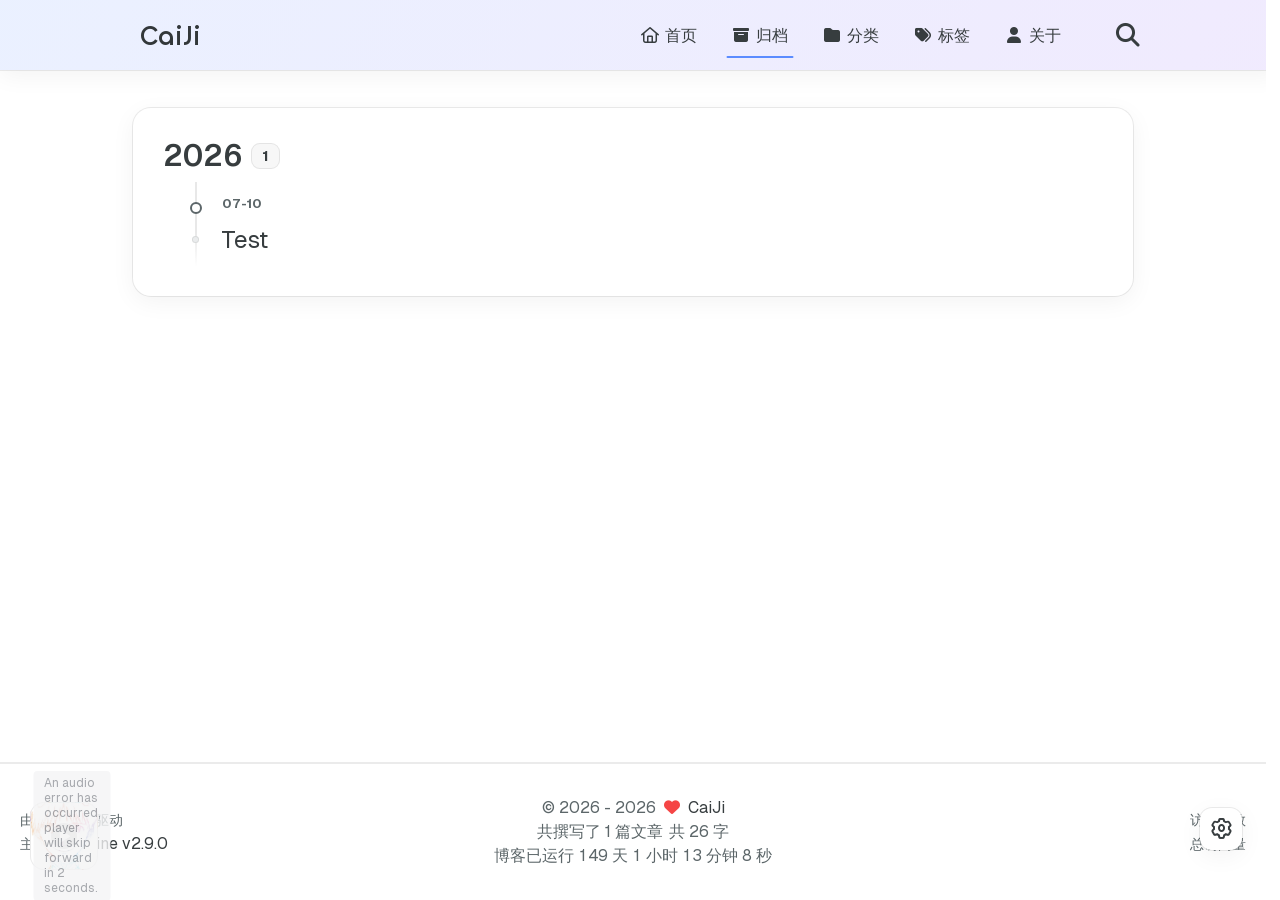
==== commit c62a2fbc: "Site updated: 2026-07-10 12:28:34" ====
--- a/archives/index.html
+++ b/archives/index.html
@@ -5,6 +5,8 @@
     <meta name="viewport" content="width=device-width, initial-scale=1">
     <meta name="keywords" content="caiji,菜鸡">
     
+    
+        <meta name="description" content="Hexo Theme Redefine">
     
     <meta name="author" content="CaiJi">
     
@@ -84,20 +86,6 @@
     <meta name="revisit-after" content="1 days">
     
     
-        
-        <meta name="description" content="Hexo Theme Redefine, Redefine Your Hexo Journey.">
-<meta property="og:type" content="website">
-<meta property="og:title" content="CaiJi">
-<meta property="og:url" content="http://gtasu.cn/archives/index.html">
-<meta property="og:site_name" content="CaiJi">
-<meta property="og:description" content="Hexo Theme Redefine, Redefine Your Hexo Journey.">
-<meta property="og:locale" content="zh_CN">
-<meta property="og:image" content="http://gtasu.cn/images/redefine-og.webp">
-<meta property="article:author" content="CaiJi">
-<meta property="article:tag" content="caiji,菜鸡">
-<meta name="twitter:card" content="summary">
-<meta name="twitter:image" content="http://gtasu.cn/images/redefine-og.webp">
-    
     
     <!--- Icon Part-->
     <link rel="icon" type="image/png" href="/null" sizes="192x192">
@@ -149,7 +137,7 @@
 
     <script id="hexo-configurations">
     window.config = {"hostname":"gtasu.cn","root":"/","language":"zh-CN","path":"search.json"};
-    window.theme = {"articles":{"style":{"font_size":"16px","line_height":1.5,"image_border_radius":"14px","image_alignment":"center","image_caption":false,"link_icon":true,"delete_mask":true,"title_alignment":"left","headings_top_spacing":{"h1":"3.2rem","h2":"2.4rem","h3":"1.9rem","h4":"1.6rem","h5":"1.4rem","h6":"1.3rem"}},"word_count":{"enable":true,"count":true,"min2read":true},"author_label":{"enable":true,"auto":true,"list":["L1","L2","L3"]},"code_block":{"copy":true,"style":"mac","highlight_theme":{"light":"github","dark":"vs2015"},"font":{"enable":false,"family":null,"url":null}},"toc":{"enable":true,"max_depth":3,"number":false,"expand":true,"init_open":true},"copyright":{"enable":true,"default":"cc_by_nc_sa"},"lazyload":true,"pangu_js":false,"recommendation":{"enable":false,"title":"推荐阅读","limit":3,"mobile_limit":2,"placeholder":"/images/wallhaven-wqery6-light.webp","skip_dirs":[]}},"colors":{"primary":"#5B8CFF","secondary":"#8B5CF6","default_mode":"dark"},"global":{"fonts":{"chinese":{"enable":false,"family":null,"url":null},"english":{"enable":false,"family":null,"url":null},"title":{"enable":false,"family":null,"url":null}},"content_max_width":"1000px","sidebar_width":"210px","hover":{"shadow":true,"scale":false},"scroll_progress":{"bar":true,"percentage":true},"website_counter":{"url":"https://cn.vercount.one/js","enable":true,"site_pv":true,"site_uv":true,"post_pv":true},"single_page":true,"preloader":{"enable":true,"custom_message":"Loading the Stars..."},"side_tools":{"gear_rotation":true,"auto_expand":false},"open_graph":{"enable":true,"image":"/images/redefine-og.webp","description":"Hexo Theme Redefine, Redefine Your Hexo Journey."},"google_analytics":{"enable":false,"id":null}},"home_banner":{"enable":true,"style":"fixed","image":{"light":"/images/wallhaven-wqery6-light.webp","dark":"/images/wallhaven-wqery6-dark.webp"},"title":"CaiJi","subtitle":{"text":["梦是现实的延续，现实是梦的终结","Can you give me One Last Kiss?","我的心已被蕾塞夺走,此生或许再无悲喜","Fly me to the moon."],"hitokoto":{"enable":false,"show_author":false,"api":"https://v1.hitokoto.cn"},"typing_speed":100,"backing_speed":80,"starting_delay":500,"backing_delay":1500,"loop":true,"smart_backspace":true},"text_color":{"light":"#fff","dark":"#d1d1b6"},"text_style":{"title_size":"2.8rem","subtitle_size":"1.5rem","line_height":1.2},"custom_font":{"enable":false,"family":null,"url":null},"social_links":{"enable":true,"style":"default","links":[{"icon":"fa-brands fa-github","url":"https://github.com/Asuka53"},{"icon":"fa-brands fa-twitter","url":null},{"icon":"fa-solid fa-at","url":"you@example.com"},{"icon":"fa-brands fa-telegram","url":null},{"icon":"/images/custom-icon.svg","url":null}],"qrs":[{"icon":"fa-brands fa-weixin","qr":null},{"icon":"/images/custom-icon.svg","qr":null}]}},"plugins":{"feed":{"enable":false},"aplayer":{"enable":true,"type":"fixed","audios":[{"name":"One Last Kiss","artist":"宇多田ヒカル","url":"/music/One-Last-Kiss.flac","cover":"/music/cover.webp","lrc":null}]},"mermaid":{"enable":false,"version":"11.4.1","theme":{"light":"default","dark":"dark"}}},"version":"2.9.0","navbar":{"auto_hide":false,"color":{"left":"#5B8CFF","right":"#8B5CF6","transparency":20},"width":{"home":"1200px","pages":"1000px"},"links":{"Home":{"path":"/","icon":"fa-regular fa-house"}},"search":{"enable":false,"preload":true}},"page_templates":{"friends_column":2,"tags_style":"blur","masonry":{"batch_size":12,"initial_batch_size":24}},"home":{"sidebar":{"enable":true,"position":"left","first_item":"menu","announcement":null,"show_on_mobile":true,"links":null},"article_date_format":"auto","excerpt_length":200,"categories":{"enable":true,"limit":3},"tags":{"enable":true,"limit":3}},"footer":{"runtime":true,"icon":"<i class=\"fa-solid fa-heart fa-beat\" style=\"--fa-animation-duration: 0.5s; color: #f54545\"></i>","start":"2024/7/9 22:53:00","statistics":true,"customize":null,"icp":{"enable":false,"number":null,"url":null}},"footerStart":"2024/7/9 22:53:00","mermaid":{"style":{"light":"default","dark":"dark"}}};
+    window.theme = {"articles":{"style":{"font_size":"16px","line_height":1.5,"image_border_radius":"14px","image_alignment":"center","image_caption":false,"link_icon":true,"delete_mask":true,"title_alignment":"left","headings_top_spacing":{"h1":"3.2rem","h2":"2.4rem","h3":"1.9rem","h4":"1.6rem","h5":"1.4rem","h6":"1.3rem"}},"word_count":{"enable":true,"count":true,"min2read":true},"author_label":{"enable":true,"auto":true,"list":["L1","L2","L3"]},"code_block":{"copy":true,"style":"mac","highlight_theme":{"light":"github","dark":"vs2015"},"font":{"enable":false,"family":null,"url":null}},"toc":{"enable":true,"max_depth":3,"number":false,"expand":true,"init_open":true},"copyright":{"enable":true,"default":"cc_by_nc_sa"},"lazyload":true,"pangu_js":false,"recommendation":{"enable":false,"title":"推荐阅读","limit":3,"mobile_limit":2,"placeholder":"/images/bizi_light.webp","skip_dirs":[]}},"colors":{"primary":"#5B8CFF","secondary":"#8B5CF6","default_mode":"dark"},"global":{"fonts":{"chinese":{"enable":false,"family":null,"url":null},"english":{"enable":false,"family":null,"url":null},"title":{"enable":false,"family":null,"url":null}},"content_max_width":"1000px","sidebar_width":"210px","hover":{"shadow":true,"scale":false},"scroll_progress":{"bar":true,"percentage":true},"website_counter":{"url":"https://cn.vercount.one/js","enable":true,"site_pv":true,"site_uv":true,"post_pv":true},"single_page":true,"preloader":{"enable":true,"custom_message":"Loading the Stars..."},"side_tools":{"gear_rotation":true,"auto_expand":false},"open_graph":{"enable":false,"image":null,"description":null},"google_analytics":{"enable":false,"id":null}},"home_banner":{"enable":true,"style":"fixed","image":{"light":"/images/bizi_light.webp","dark":"/images/bizi_dark.webp"},"title":"CaiJi","subtitle":{"text":["梦是现实的延续，现实是梦的终结","Can you give me One Last Kiss?","我的心已被蕾塞夺走,此生或许再无悲喜","Fly me to the moon."],"hitokoto":{"enable":false,"show_author":false,"api":"https://v1.hitokoto.cn"},"typing_speed":100,"backing_speed":80,"starting_delay":500,"backing_delay":1500,"loop":true,"smart_backspace":true},"text_color":{"light":"#fff","dark":"#d1d1b6"},"text_style":{"title_size":"2.8rem","subtitle_size":"1.5rem","line_height":1.2},"custom_font":{"enable":false,"family":null,"url":null},"social_links":{"enable":false,"style":"default","links":[{"icon":"fa-brands fa-github","url":null},{"icon":"fa-brands fa-twitter","url":null},{"icon":"fa-solid fa-at","url":"you@example.com"},{"icon":"fa-brands fa-telegram","url":null},{"icon":"/images/custom-icon.svg","url":null}],"qrs":[{"icon":"fa-brands fa-weixin","qr":null},{"icon":"/images/custom-icon.svg","qr":null}]}},"plugins":{"feed":{"enable":false},"aplayer":{"enable":true,"type":"fixed","audios":[{"name":"One Last Kiss","artist":"宇多田ヒカル","url":"/music/One-Last-Kiss.flac","cover":"/music/cover.webp","lrc":null},{"name":"In The Pool","artist":"牛尾宪辅","url":"/music/In-The-Pool.flac","cover":"/music/cover1.webp"},{"name":"I Really Want to Stay at Your House","artist":"Rosa Walton / Hallie Coggins","url":"/music/I-Really-Want-to-Stay-at-Your-House.flac","cover":"/music/cover2.webp"},{"name":"JANE DOE","artist":"宇多田ヒカル","url":"/music/JANE-DOE.flac","cover":"/music/cover3.webp"}]},"mermaid":{"enable":true,"version":"11.4.1","theme":{"light":"default","dark":"dark"}}},"version":"2.9.0","navbar":{"auto_hide":false,"color":{"left":"#5B8CFF","right":"#8B5CF6","transparency":20},"width":{"home":"1200px","pages":"1000px"},"links":{"Home":{"path":"/","icon":"fa-regular fa-house"},"归档":{"path":"/archives/","icon":"fa-solid fa-box-archive"},"分类":{"path":"/categories/","icon":"fa-solid fa-folder"},"标签":{"path":"/tags/","icon":"fa-solid fa-tags"},"关于":{"path":"/about/","icon":"fa-solid fa-user"}},"search":{"enable":true,"preload":true}},"page_templates":{"friends_column":2,"tags_style":"blur","masonry":{"batch_size":12,"initial_batch_size":24}},"home":{"sidebar":{"enable":true,"position":"left","first_item":"menu","announcement":null,"show_on_mobile":true,"links":null},"article_date_format":"auto","excerpt_length":200,"categories":{"enable":true,"limit":3},"tags":{"enable":true,"limit":3}},"footer":{"runtime":true,"icon":"<i class=\"fa-solid fa-heart fa-beat\" style=\"--fa-animation-duration: 0.5s; color: #f54545\"></i>","start":"2026/7/9 22:53:00","statistics":true,"customize":null,"icp":{"enable":false,"number":null,"url":null}},"footerStart":"2026/7/9 22:53:00","mermaid":{"style":{"light":"default","dark":"dark"}}};
     window.lang_ago = {"second":"%s 秒前","minute":"%s 分钟前","hour":"%s 小时前","day":"%s 天前","week":"%s 周前","month":"%s 个月前","year":"%s 年前"};
     window.i18n = {"search":"站内搜索您需要的内容...","toc":"目录","prev":"上一页","next":"下一页","prev_posts":"上一篇","next_posts":"下一篇","page":"第 %d 页","recent_posts":"最新文章","share":"分享","powered_by":"由 %s 驱动","theme":"主题","rss_feed":"RSS Feed","category":"分类","categories":"分类","tag":"标签","tags":"标签","post":"文章","posts":"文章","tagcloud":"标签云","comment":"评论","comments":"评论","top":"置顶","sticky":"置顶","go-back-home":"回到首页","masonry_loading":"照片加载中...","image_viewer":"图片查看器","close":"关闭","exif":{"title":"EXIF","cards":{"camera":"相机","lens":"镜头","exposure":"曝光","other":"其他"},"fields":{"make":"品牌","model":"机型","date_taken":"拍摄时间","lens_model":"镜头","focal_length":"焦距","focus_mode":"对焦模式","shutter":"快门","aperture":"光圈","iso":"感光度","exposure_program":"曝光程序","exposure_compensation":"曝光补偿","metering_mode":"测光模式","flash":"闪光灯","white_balance":"白平衡","latitude":"纬度","longitude":"经度","altitude":"海拔"},"status":{"loading":"加载中...","no_exif":"无 EXIF 信息","library_missing":"EXIF 库未加载","image_source_missing":"图片地址不可用","unavailable":"EXIF 不可用（可能被 CORS 阻止或缺少元数据）","flag_unavailable":"EXIF 不可用"}},"home":"首页","archive":"归档","archives":"归档","about":"关于","links":"链接","link":"链接","friends":"友情链接","friend":"友情链接","timeline":"时间轴","shuoshuo":"说说","bookmarks":"书签","site_uv":"访问人数","site_pv":"总访问量","read_more":"阅读全文","wordcount":"字","min2read":"分钟","changelog":"更新日志","status":"状态","runtime":"博客已运行","days":"天","hours":"小时","minutes":"分钟","seconds":"秒","optimized_by":"并由 Evan 进行优化","rights":"版权所有","site_posts":"共撰写了 %s 篇文章","site_wordcount":"共 %s 字","copyright":{"title":"标题","author":"作者","link":"链接","create_time":"创建于","update_time":"更新于","license_title":"版权声明","license_content":"本文章采用 %s 进行许可。","all_rights_reserved":"版权所有 &#169 %s，禁止转载。","public_domain":"本文为公有领域作品，可自由转载、引用。"},"ago":{"second":"%s 秒前","minute":"%s 分钟前","hour":"%s 小时前","day":"%s 天前","week":"%s 周前","month":"%s 个月前","year":"%s 年前"},"create_time":"创建","update_time":"更新","expired":"这篇文章最后更新于 %s 天前，内容可能已经过时。"};
     window.data = {"masonry":false};
@@ -375,11 +363,86 @@
                                 
                             </li>
                     
+                        
+                            
+
+                            <li class="navbar-item">
+                                <!-- Menu -->
+                                <a class="active"
+                                   href="/archives/"
+                                        >
+                                    <i class="fa-solid fa-box-archive fa-fw"></i>
+                                    归档
+                                    
+                                </a>
+
+                                <!-- Submenu -->
+                                
+                            </li>
+                    
+                        
+                            
+
+                            <li class="navbar-item">
+                                <!-- Menu -->
+                                <a class=""
+                                   href="/categories/"
+                                        >
+                                    <i class="fa-solid fa-folder fa-fw"></i>
+                                    分类
+                                    
+                                </a>
+
+                                <!-- Submenu -->
+                                
+                            </li>
+                    
+                        
+                            
+
+                            <li class="navbar-item">
+                                <!-- Menu -->
+                                <a class=""
+                                   href="/tags/"
+                                        >
+                                    <i class="fa-solid fa-tags fa-fw"></i>
+                                    标签
+                                    
+                                </a>
+
+                                <!-- Submenu -->
+                                
+                            </li>
+                    
+                        
+                            
+
+                            <li class="navbar-item">
+                                <!-- Menu -->
+                                <a class=""
+                                   href="/about/"
+                                        >
+                                    <i class="fa-solid fa-user fa-fw"></i>
+                                    关于
+                                    
+                                </a>
+
+                                <!-- Submenu -->
+                                
+                            </li>
+                    
+                    
+                        <li class="navbar-item search search-popup-trigger">
+                            <i class="fa-solid fa-magnifying-glass"></i>
+                        </li>
                     
                 </ul>
             </div>
             <!-- Mobile -->
             <div class="mobile">
+                
+                    <div class="icon-item search search-popup-trigger"><i class="fa-solid fa-magnifying-glass"></i>
+                    </div>
                 
                 <div class="icon-item navbar-bar">
                     <div class="navbar-bar-middle"></div>
@@ -412,6 +475,86 @@
                         
                     </li>
             
+                
+                    
+
+                    <li class="drawer-navbar-item text-base my-1.5 flex flex-col w-full">
+                        
+                        <a class="py-1.5 px-2 flex flex-row items-center justify-between gap-1 hover:!text-primary active:!text-primary text-2xl font-semibold group border-b border-border-color hover:border-primary w-full active"
+                           href="/archives/"
+                        >
+                            <span>
+                                归档
+                            </span>
+                            
+                                <i class="fa-solid fa-box-archive fa-sm fa-fw"></i>
+                            
+                        </a>
+                        
+
+                        
+                    </li>
+            
+                
+                    
+
+                    <li class="drawer-navbar-item text-base my-1.5 flex flex-col w-full">
+                        
+                        <a class="py-1.5 px-2 flex flex-row items-center justify-between gap-1 hover:!text-primary active:!text-primary text-2xl font-semibold group border-b border-border-color hover:border-primary w-full "
+                           href="/categories/"
+                        >
+                            <span>
+                                分类
+                            </span>
+                            
+                                <i class="fa-solid fa-folder fa-sm fa-fw"></i>
+                            
+                        </a>
+                        
+
+                        
+                    </li>
+            
+                
+                    
+
+                    <li class="drawer-navbar-item text-base my-1.5 flex flex-col w-full">
+                        
+                        <a class="py-1.5 px-2 flex flex-row items-center justify-between gap-1 hover:!text-primary active:!text-primary text-2xl font-semibold group border-b border-border-color hover:border-primary w-full "
+                           href="/tags/"
+                        >
+                            <span>
+                                标签
+                            </span>
+                            
+                                <i class="fa-solid fa-tags fa-sm fa-fw"></i>
+                            
+                        </a>
+                        
+
+                        
+                    </li>
+            
+                
+                    
+
+                    <li class="drawer-navbar-item text-base my-1.5 flex flex-col w-full">
+                        
+                        <a class="py-1.5 px-2 flex flex-row items-center justify-between gap-1 hover:!text-primary active:!text-primary text-2xl font-semibold group border-b border-border-color hover:border-primary w-full "
+                           href="/about/"
+                        >
+                            <span>
+                                关于
+                            </span>
+                            
+                                <i class="fa-solid fa-user fa-sm fa-fw"></i>
+                            
+                        </a>
+                        
+
+                        
+                    </li>
+            
 
             
             
@@ -419,11 +562,11 @@
 
         <div class="statistics flex justify-around my-2.5">
     <a class="item tag-count-item flex flex-col justify-center items-center w-20" href="/tags">
-        <div class="number text-2xl sm:text-xl text-second-text-color font-semibold">0</div>
+        <div class="number text-2xl sm:text-xl text-second-text-color font-semibold">1</div>
         <div class="label text-third-text-color text-sm">标签</div>
     </a>
     <a class="item tag-count-item flex flex-col justify-center items-center w-20" href="/categories">
-        <div class="number text-2xl sm:text-xl text-second-text-color font-semibold">0</div>
+        <div class="number text-2xl sm:text-xl text-second-text-color font-semibold">1</div>
         <div class="label text-third-text-color text-sm">分类</div>
     </a>
     <a class="item tag-count-item flex flex-col justify-center items-center w-20" href="/archives">
@@ -459,10 +602,10 @@
                     
                     
                          <!-- Close the previous LI if not the first item -->
-                        <li class="article-item space-y-2 px-6 pt-10 pb-2 text-xl relative border-l-2 border-border-color" date-is='07-09'>
-                    
-                    <a href="/2026/07/09/hello-world/" class="block w-fit">
-                        <span class="article-title my-0.5 text-2xl">Hello World</span>
+                        <li class="article-item space-y-2 px-6 pt-10 pb-2 text-xl relative border-l-2 border-border-color" date-is='07-10'>
+                    
+                    <a href="/2026/07/10/page/" class="block w-fit">
+                        <span class="article-title my-0.5 text-2xl">Test</span>
                     </a>
                     
                 
@@ -484,7 +627,7 @@
         <div class="text-center">
             &copy;
             
-              <span>2024</span>
+              <span>2026</span>
               -
             
             2026&nbsp;&nbsp;<i class="fa-solid fa-heart fa-beat" style="--fa-animation-duration: 0.5s; color: #f54545"></i>&nbsp;&nbsp;<a href="/">CaiJi</a>
@@ -496,7 +639,7 @@
                     </span>
                     
                         <span>
-                            共 75 字
+                            共 26 字
                         </span>
                     
                 </p>
@@ -634,6 +777,27 @@
 
 
 	
+	<div class="search-pop-overlay">
+	<div class="popup search-popup">
+		<div class="search-header">
+			<span class="search-input-field-pre">
+				<i class="fa-solid fa-keyboard"></i>
+			</span>
+			<div class="search-input-container">
+				<input autocomplete="off" autocorrect="off" autocapitalize="off" placeholder="站内搜索您需要的内容..." spellcheck="false" type="search" class="search-input">
+			</div>
+			<span class="popup-btn-close">
+				<i class="fa-solid fa-times"></i>
+			</span>
+		</div>
+		<div id="search-result">
+			<div id="no-result">
+				<i class="fa-solid fa-spinner fa-spin-pulse fa-5x fa-fw"></i>
+			</div>
+		</div>
+	</div>
+</div>
+	
 
 </main>
 
@@ -703,6 +867,12 @@
 
 
 
+    
+        
+<script src="/js/build/libs/mermaid.min.js"></script>
+
+    
+
 
 
 
